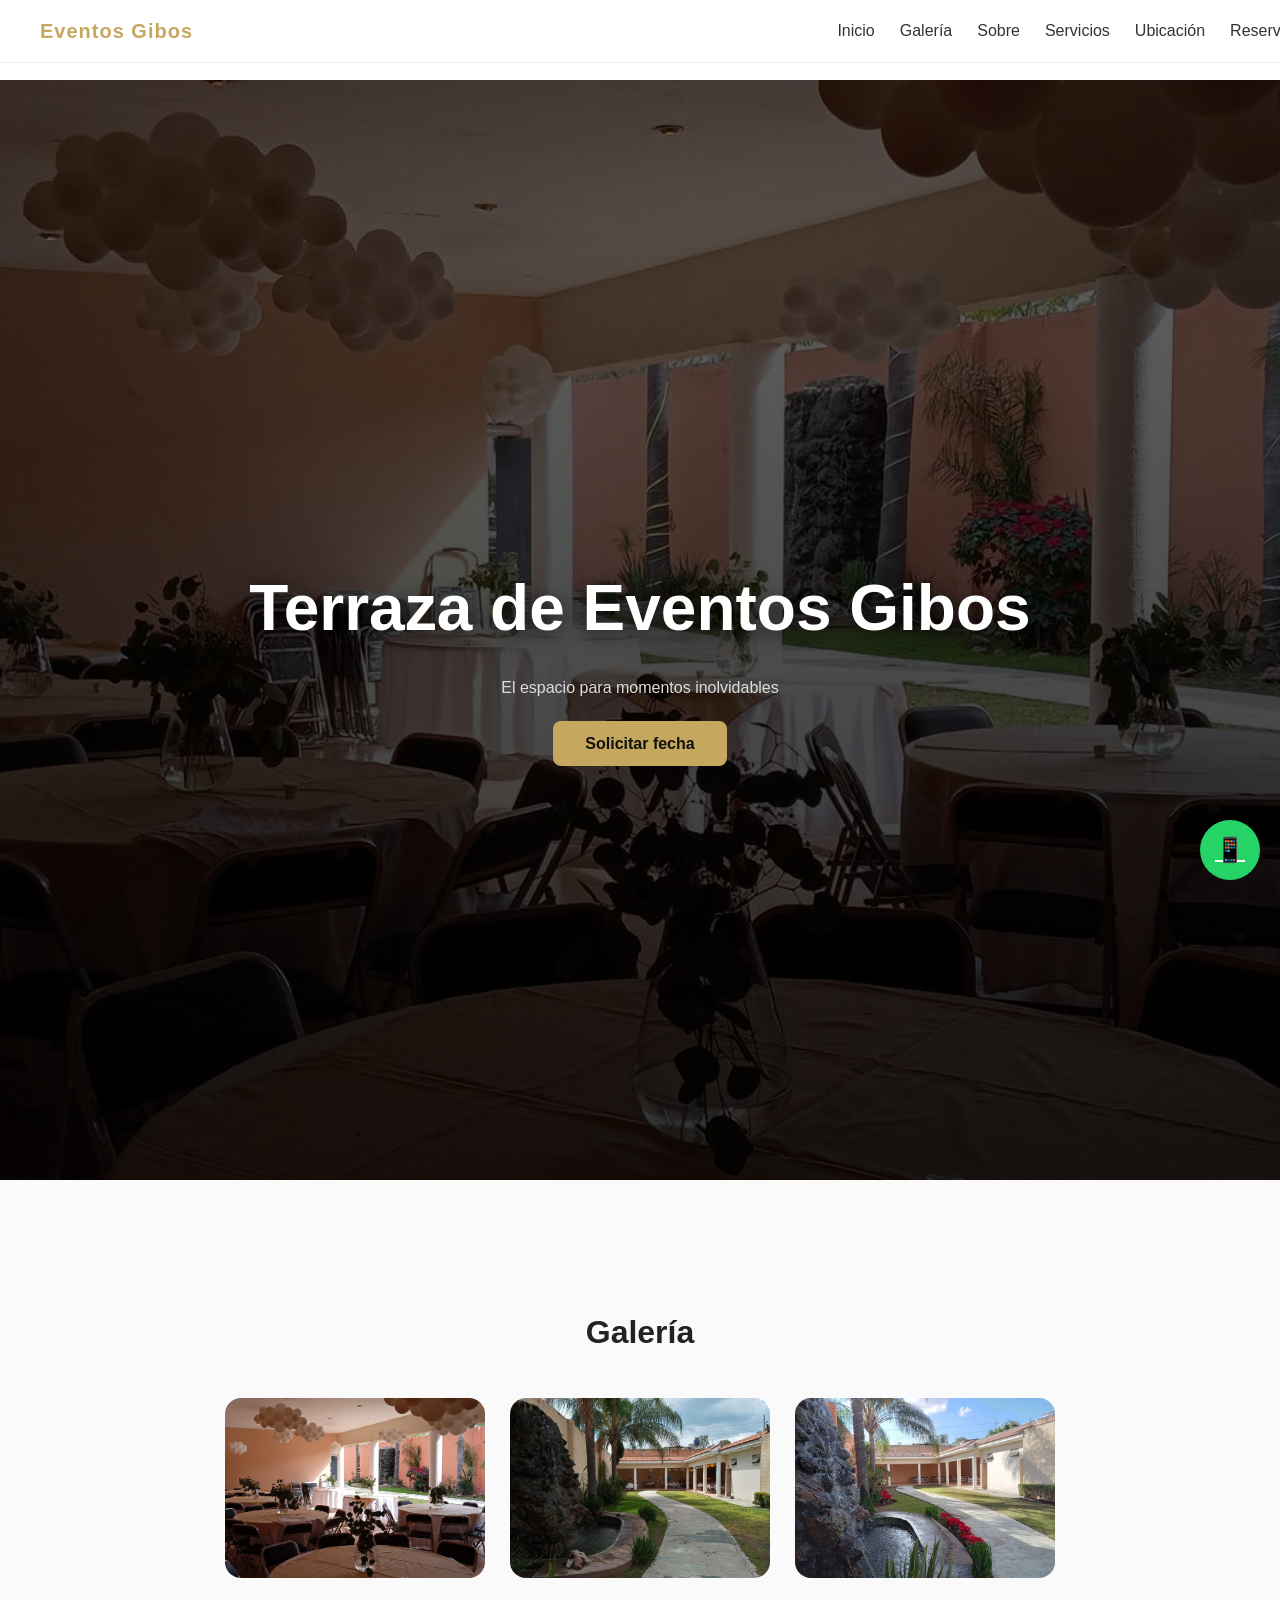
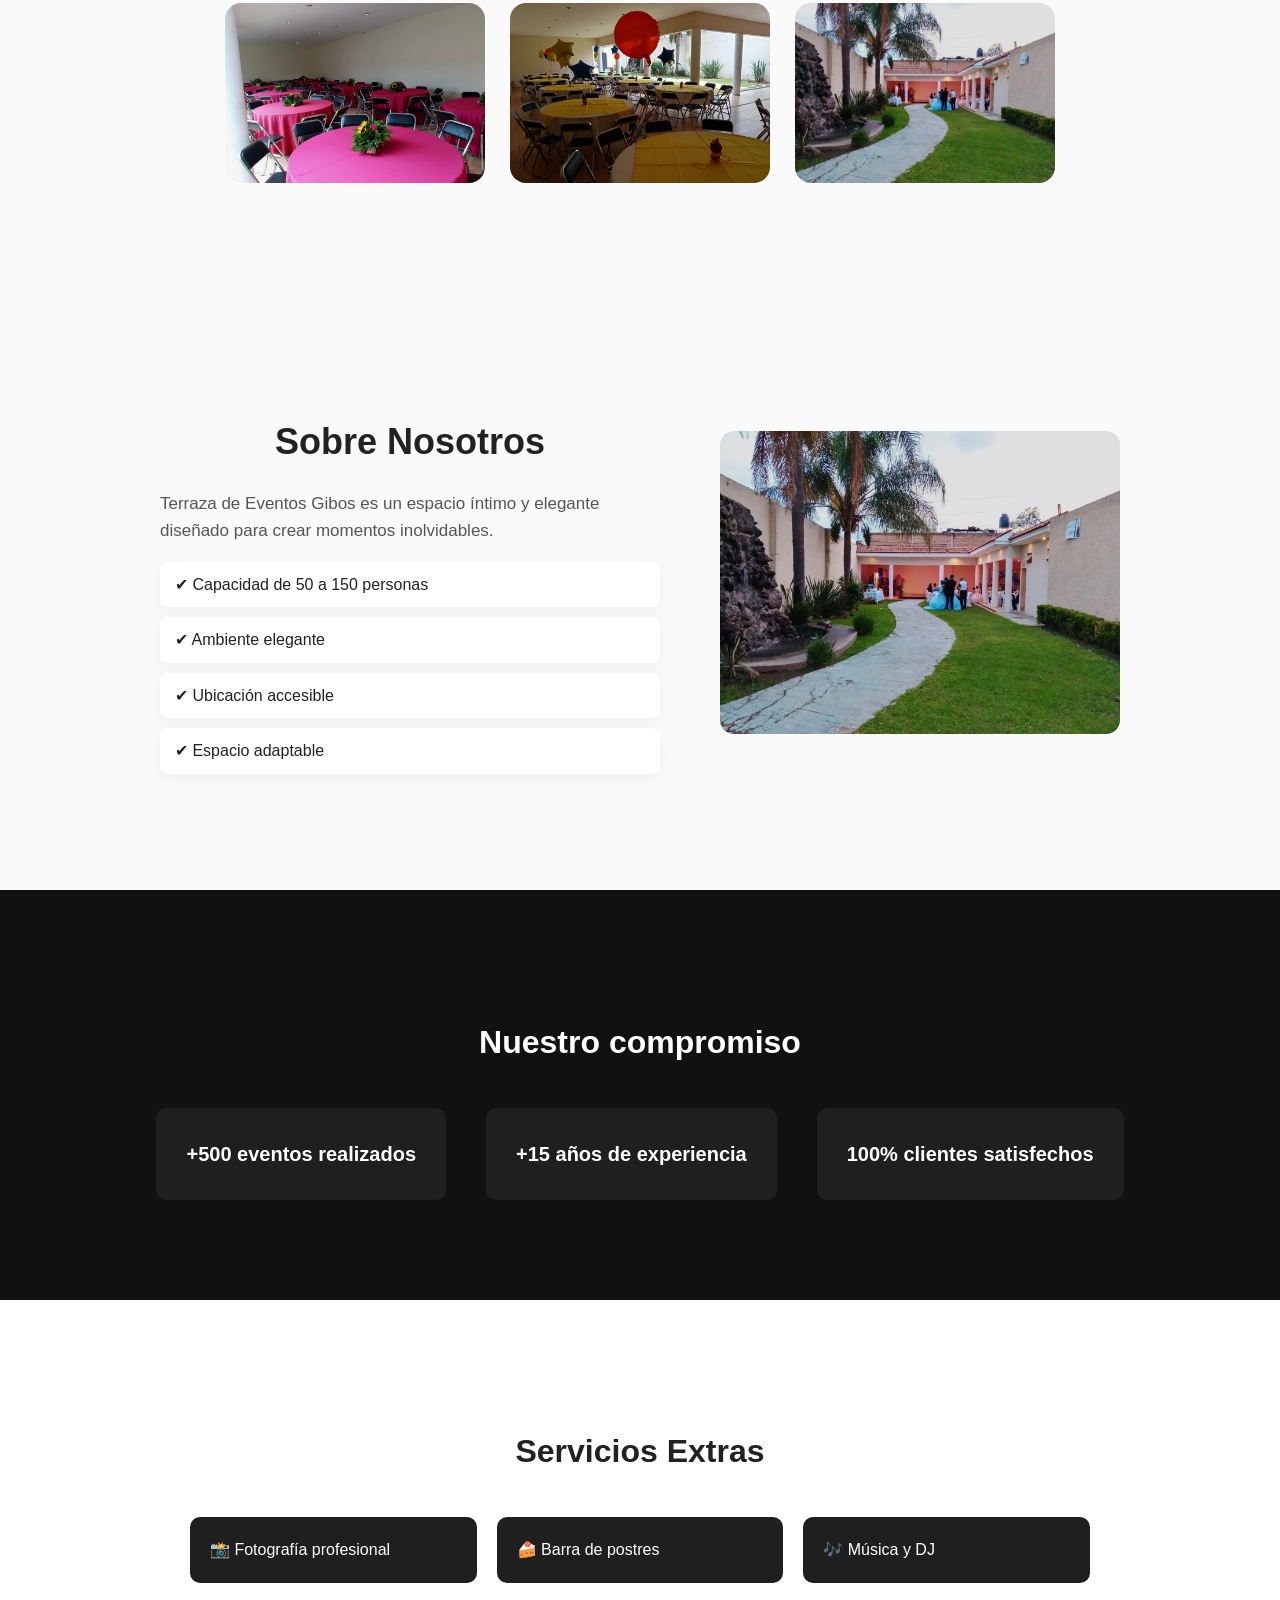
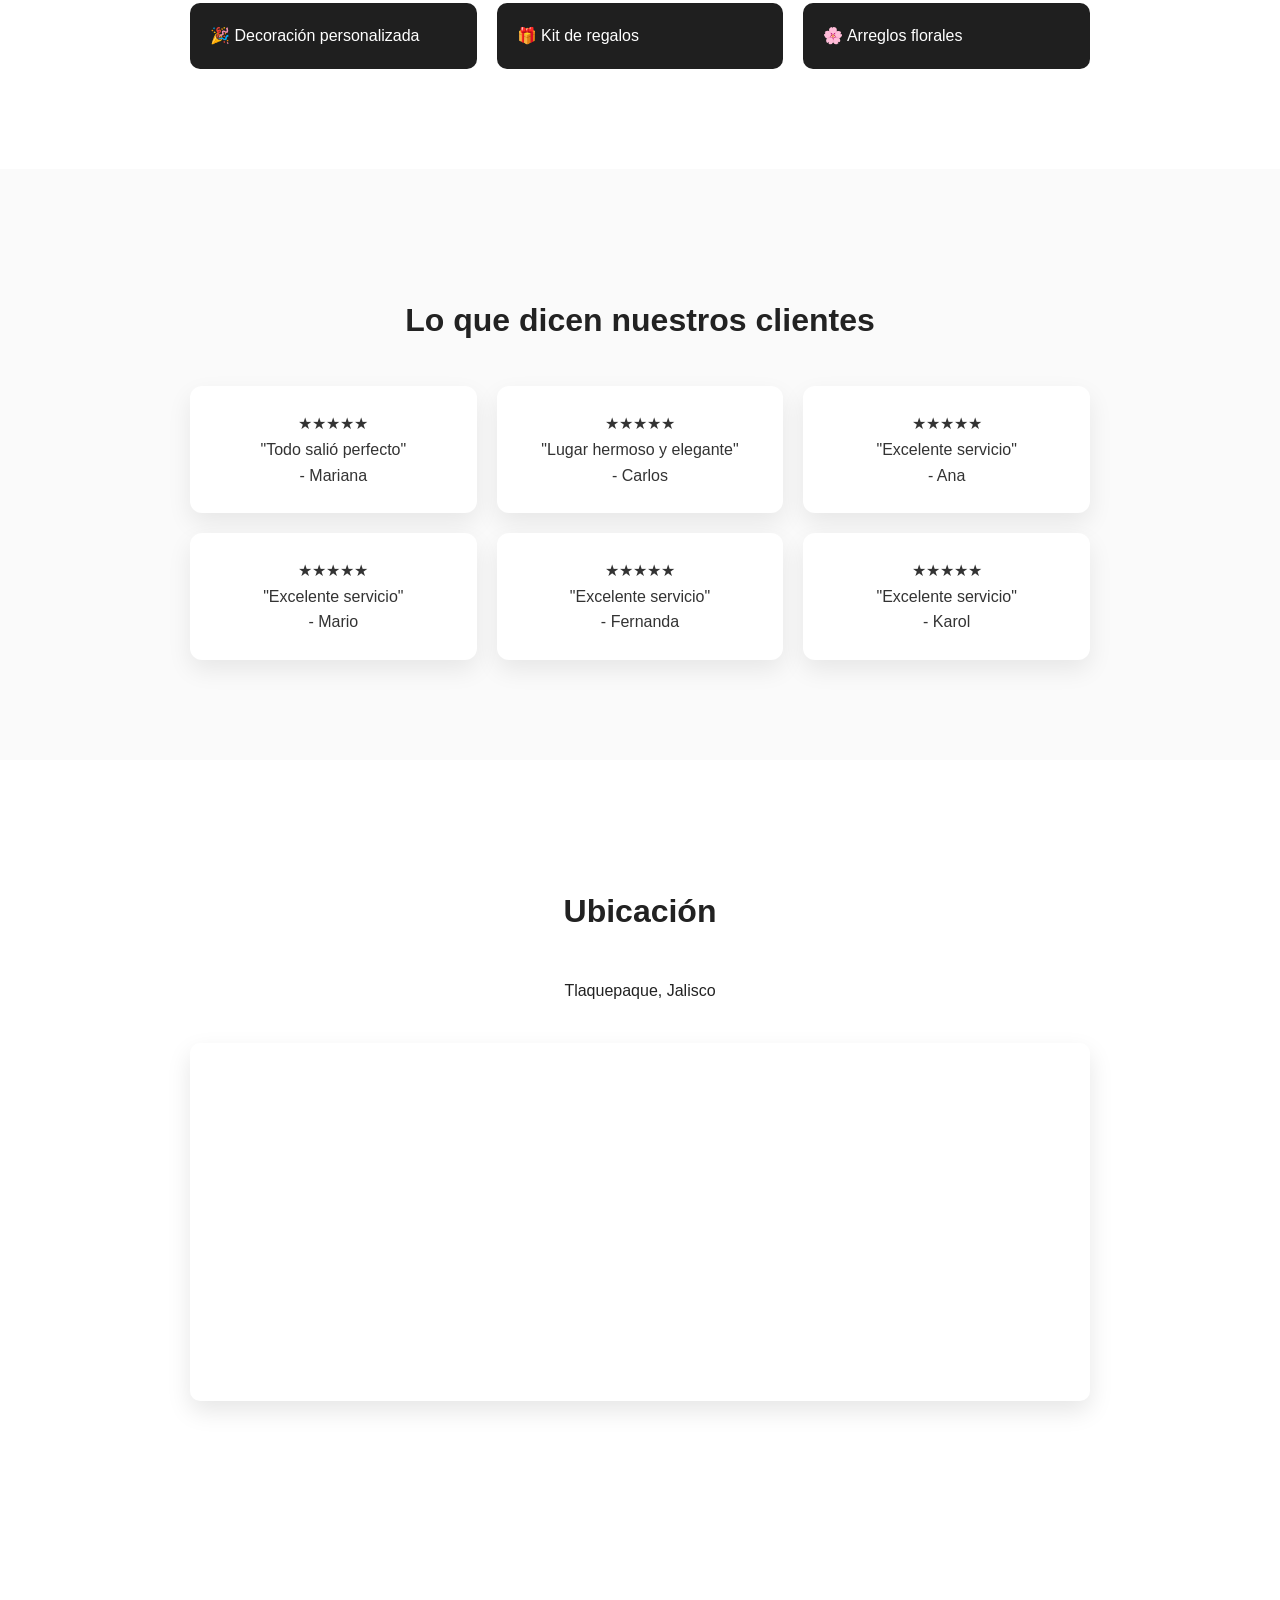
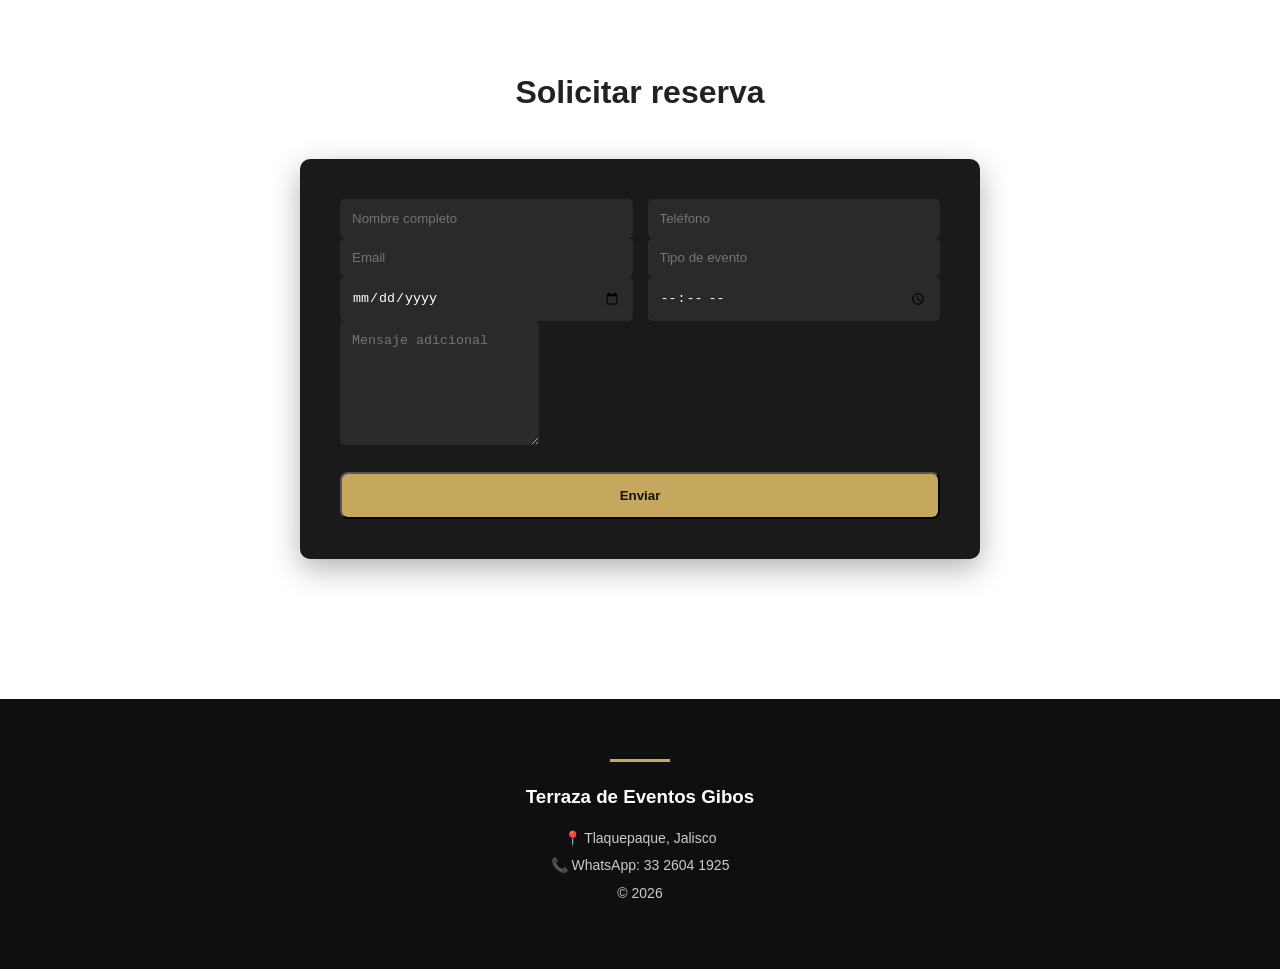
==== index.html @ 238c5be2 "Update index.html" ====
<!DOCTYPE html> 
<html>
<head>
<title>Terraza de Eventos Gibos</title>

<meta name="viewport" content="width=device-width, initial-scale=1.0">

<link rel="stylesheet" href="css/style.css">
</head>

  <script>
function abrirLightbox(img){
  const lightbox = document.getElementById("lightbox");
  const lightboxImg = document.getElementById("lightbox-img");

  lightbox.style.display = "flex";
  lightboxImg.src = img.src;
}

document.querySelector(".cerrar").onclick = function(){
  document.getElementById("lightbox").style.display = "none";
};

document.getElementById("lightbox").onclick = function(e){
  if(e.target.id === "lightbox"){
    this.style.display = "none";
  }
};
</script>
  
<body>

<!-- NAVBAR -->
<nav class="navbar">
  <div class="logo">Eventos Gibos</div>
  <ul>
    <li><a href="#top">Inicio</a></li>
    <li><a href="#galeria">Galería</a></li>
    <li><a href="#sobre">Sobre</a></li>
    <li><a href="#extras">Servicios</a></li>
    <li><a href="#ubicacion">Ubicación</a></li>
    <li><a href="#reserva">Reservar</a></li>
  </ul>
</nav>

<!-- HERO -->
<section id="top" class="hero">
  <div class="hero-content">
    <h1>Terraza de Eventos Gibos</h1>
    <p>El espacio para momentos inolvidables</p>
    <a href="#reserva" class="btn">Solicitar fecha</a>
  </div>
</section>

<!-- GALERIA 🔥 YA CON LIGHTBOX -->
<section id="galeria" class="galeria fade-up">
<h2>Galería</h2>

<div class="galeria-grid">

<div><img src="terraza.jpg" onclick="abrirLightbox(this)" alt="Terraza 1"></div>
<div><img src="terraza 2.jpeg" onclick="abrirLightbox(this)" alt="Terraza 2"></div>
<div><img src="terraza 3.jpeg" onclick="abrirLightbox(this)" alt="Terraza 3"></div>
<div><img src="terraza 4.jpeg" onclick="abrirLightbox(this)" alt="Terraza 4"></div>
<div><img src="terraza 5.jpeg" onclick="abrirLightbox(this)" alt="Terraza 5"></div>
<div><img src="terraza 6.jpeg" onclick="abrirLightbox(this)" alt="Terraza 6"></div>

</div>

</section>

<!-- SOBRE -->
<section id="sobre" class="sobre fade-up">
<div class="sobre-container">

<div class="sobre-texto">
<h2>Sobre Nosotros</h2>

<p>
Terraza de Eventos Gibos es un espacio íntimo y elegante diseñado para crear
momentos inolvidables.
</p>

<ul class="sobre-lista">
<li>✔ Capacidad de 50 a 150 personas</li>
<li>✔ Ambiente elegante</li>
<li>✔ Ubicación accesible</li>
<li>✔ Espacio adaptable</li>
</ul>

</div>

<div class="sobre-img">
<img src="terraza 6.jpeg" alt="Terraza">
</div>

</div>
</section>

<!-- CONFIANZA -->
<section class="stats fade-up">
<h2>Nuestro compromiso</h2>

<div class="stats-grid">
<div>+500 eventos realizados</div>
<div>+15 años de experiencia</div>
<div>100% clientes satisfechos</div>
</div>

</section>

<!-- SERVICIOS -->
<section id="extras" class="extras fade-up">
<h2>Servicios Extras</h2>

<div class="extras-grid">
<div class="extra-card">📸 Fotografía profesional</div>
<div class="extra-card">🍰 Barra de postres</div>
<div class="extra-card">🎶 Música y DJ</div>
<div class="extra-card">🎉 Decoración personalizada</div>
<div class="extra-card">🎁 Kit de regalos</div>
<div class="extra-card">🌸 Arreglos florales</div>
</div>

</section>

<!-- TESTIMONIOS -->
<section class="testimonios fade-up">
<h2>Lo que dicen nuestros clientes</h2>

<div class="test-grid">
<div class="test-card">★★★★★<br>"Todo salió perfecto"<br>- Mariana</div>
<div class="test-card">★★★★★<br>"Lugar hermoso y elegante"<br>- Carlos</div>
<div class="test-card">★★★★★<br>"Excelente servicio"<br>- Ana</div>
  <div class="test-card">★★★★★<br>"Excelente servicio"<br>- Mario</div>
  <div class="test-card">★★★★★<br>"Excelente servicio"<br>- Fernanda</div>
  <div class="test-card">★★★★★<br>"Excelente servicio"<br>- Karol</div>
</div>

</section>

<!-- UBICACION -->
<section id="ubicacion" class="ubicacion fade-up">
<h2>Ubicación</h2>

<p>Tlaquepaque, Jalisco</p>

<div class="mapa">
<iframe 
src="https://www.google.com/maps/embed?pb=!1m18!1m12!1m3!1d233.44611426984986!2d-103.33138313144445!3d20.582428253574303!2m3!1f0!2f0!3f0!3m2!1i1024!2i768!4f13.1!3m3!1m2!1s0x8428b2c8dfb697cb%3A0x98973efbe0dd3f8f!2sTerraza%20De%20Gibo'S!5e0!3m2!1sen!2smx!4v1773330521482!5m2!1sen!2smx"
width="100%"
height="350"
style="border:0;"
allowfullscreen=""
loading="lazy">
</iframe>
</div>

</section>

<!-- RESERVA -->
<section id="reserva" class="reserva fade-up">

<h2>Solicitar reserva</h2>

<form onsubmit="event.preventDefault(); enviarWhatsApp();">

<div class="form-group">
<input type="text" id="nombre" placeholder="Nombre completo" required>
<input type="tel" id="telefono" placeholder="Teléfono" required>
</div>

<div class="form-group">
<input type="email" id="email" placeholder="Email" required>
<input type="text" id="evento" placeholder="Tipo de evento">
</div>

<div class="form-group">
<input type="date" id="fecha">
<input type="time" id="hora">
</div>

<textarea id="mensaje" placeholder="Mensaje adicional"></textarea>

<button type="submit" class="btn">Enviar</button>

</form>

</section>

<!-- FOOTER -->
<footer class="footer">
<h3>Terraza de Eventos Gibos</h3>
<p>📍 Tlaquepaque, Jalisco</p>
<p>📞 WhatsApp: 33 2604 1925</p>
<p>© 2026</p>
</footer>

<!-- LIGHTBOX 🔥 -->
<div class="lightbox" id="lightbox">
  <span class="cerrar">&times;</span>
  <img class="lightbox-img" id="lightbox-img">
</div>

<!-- WHATSAPP -->
<a href="https://wa.me/5213326041925" class="whatsapp-float" target="_blank">
📱
</a>

<!-- NAVBAR SCROLL -->
<script>
window.addEventListener("scroll", function(){
const navbar = document.querySelector(".navbar");

if(window.scrollY > 50){
navbar.classList.add("scrolled");
}else{
navbar.classList.remove("scrolled");
}
});
</script>

<!-- LIGHTBOX SCRIPT 🔥 -->
<script>
function abrirLightbox(img){
  const lightbox = document.getElementById("lightbox");
  const lightboxImg = document.getElementById("lightbox-img");

  lightbox.style.display = "flex";
  lightboxImg.src = img.src;
}

document.querySelector(".cerrar").onclick = function(){
  document.getElementById("lightbox").style.display = "none";
};

document.getElementById("lightbox").onclick = function(e){
  if(e.target.id === "lightbox"){
    this.style.display = "none";
  }
};
</script>

<!-- WHATSAPP -->
<script>
function enviarWhatsApp(){
let nombre = document.getElementById("nombre").value;
let telefono = document.getElementById("telefono").value;
let email = document.getElementById("email").value;
let evento = document.getElementById("evento").value;
let fecha = document.getElementById("fecha").value;
let hora = document.getElementById("hora").value;
let mensaje = document.getElementById("mensaje").value;

let texto = `Hola, quiero reservar:

Nombre: ${nombre}
Teléfono: ${telefono}
Email: ${email}
Evento: ${evento}
Fecha: ${fecha}
Hora: ${hora}
Mensaje: ${mensaje}`;

let url = "https://wa.me/5213326041925?text=" + encodeURIComponent(texto);

window.open(url,"_blank");
}
</script>

<!-- ANIMACIONES -->
<script>
const elementos = document.querySelectorAll('.fade-up');

function mostrarElementos(){
elementos.forEach(el=>{
const rect = el.getBoundingClientRect();
if(rect.top < window.innerHeight - 100){
el.classList.add('active');
}
});
}

window.addEventListener('scroll', mostrarElementos);
window.addEventListener('load', mostrarElementos);
</script>

</body>
</html>
---- css/style.css ----
:root{
--dorado:#C6A75E;
--gris:#666;
}

/* RESET */
body{
margin:0;
font-family:'Segoe UI', sans-serif;
background:#ffffff;
color:#222;
line-height:1.6;
padding-top:80px;
}

html{
scroll-behavior:smooth;
}

/* NAVBAR */
.navbar{
position:fixed;
top:0;
left:0;
width:100%;
background:rgba(255,255,255,0.9);
backdrop-filter:blur(10px);

display:flex;
justify-content:space-between;
align-items:center;

padding:15px 30px;
z-index:1000;

border-bottom:1px solid #eee;
}

.logo{
font-weight:700;
font-size:20px;
color:var(--dorado);
letter-spacing:1px;
margin-left:10px;
}

.navbar ul{
display:flex;
gap:25px;
list-style:none;
margin:0;
padding:0;
margin-right:15px;
}

.navbar a{
text-decoration:none;
color:#333;
font-weight:500;
position:relative;
}

/* línea animada */
.navbar a::after{
content:"";
position:absolute;
bottom:-5px;
left:0;
width:0;
height:2px;
background:var(--dorado);
transition:0.3s;
}

.navbar a:hover::after{
width:100%;
}

/* HERO */
.hero{
height:100vh;
background:
linear-gradient(rgba(0,0,0,0.6), rgba(0,0,0,0.8)),
url('../terraza.jpg') center/cover no-repeat;
display:flex;
align-items:center;
justify-content:center;
text-align:center;
}

.hero h1{
font-size:64px;
color:white;
text-shadow:0 4px 20px rgba(0,0,0,0.7);
margin-bottom:15px;
}

.hero p{
color:#ddd;
margin-bottom:30px;
}

/* BOTON */
.btn{
padding:14px 32px;
background:var(--dorado);
color:#111;
border-radius:8px;
text-decoration:none;
font-weight:600;
transition:0.3s;
}

.btn:hover{
opacity:0.85;
}

/* SECCIONES */
section{
padding:100px 20px;
}

section h2{
font-size:32px;
text-align:center;
margin-bottom:40px;
}

/* GALERIA */
.galeria{
background:#fafafa;
text-align:center;
}

.galeria-grid{
display:grid;
grid-template-columns:repeat(3,260px);
gap:25px;
justify-content:center;
margin-top:30px;
}

.galeria-grid div{
position:relative;
overflow:hidden;
border-radius:16px;
}

.galeria-grid img{
width:100%;
height:180px;
object-fit:cover;
transition:0.4s;
display:block;
}

/* overlay */
.galeria-grid div::after{
content:"Ver imagen";
position:absolute;
top:0;
left:0;
width:100%;
height:100%;
background:rgba(0,0,0,0.4);
color:white;
display:flex;
align-items:center;
justify-content:center;
opacity:0;
transition:0.3s;
font-size:18px;
}

.galeria-grid div:hover img{
transform:scale(1.1);
}

.galeria-grid div:hover::after{
opacity:1;
}

/* SOBRE */
.sobre{
background:#fafafa;
}

.sobre-container{
display:flex;
align-items:center;
justify-content:center;
gap:60px;
max-width:1100px;
margin:auto;
}

.sobre-texto{
max-width:500px;
}

.sobre-texto h2{
font-size:36px;
margin-bottom:20px;
}

.sobre-texto p{
font-size:17px;
color:#555;
}

.sobre-lista{
list-style:none;
padding:0;
}

.sobre-lista li{
background:white;
padding:10px 15px;
border-radius:8px;
margin-bottom:10px;
box-shadow:0 5px 15px rgba(0,0,0,0.05);
}

.sobre-img img{
width:400px;
border-radius:14px;
}

/* STATS */
.stats{
background:#111;
color:white;
text-align:center;
}

.stats-grid{
display:flex;
justify-content:center;
gap:40px;
}

.stats-grid div{
background:#1f1f1f;
padding:30px;
border-radius:10px;
font-size:20px;
font-weight:600;
transition:0.3s;
}

.stats-grid div:hover{
transform:translateY(-5px);
background:#2a2a2a;
}

/* EXTRAS */
.extras-grid{
display:grid;
grid-template-columns:repeat(3,1fr);
gap:20px;
max-width:900px;
margin:auto;
}

.extra-card{
background:#1f1f1f;
color:white;
padding:20px;
border-radius:10px;
transition:0.3s;
}

.extra-card:hover{
transform:translateY(-5px);
}

/* TESTIMONIOS */
.testimonios{
background:#fafafa;
text-align:center;
}

.test-grid{
display:grid;
grid-template-columns:repeat(3,1fr);
gap:20px;
max-width:900px;
margin:auto;
}

.test-card{
background:white;
color:#333;
padding:25px;
border-radius:12px;
box-shadow:0 10px 25px rgba(0,0,0,0.08);
transition:0.3s;
}

.test-card:hover{
transform:translateY(-5px);
}

/* UBICACION */
.ubicacion{
text-align:center;
}

.mapa{
max-width:900px;
margin:40px auto;
border-radius:10px;
overflow:hidden;
box-shadow:0 10px 25px rgba(0,0,0,0.1);
}

/* FORM */
.reserva form{
background:#1a1a1a;
padding:40px;
border-radius:10px;
max-width:600px;
margin:40px auto;
box-shadow:0 10px 30px rgba(0,0,0,0.3);
}

.form-group{
display:grid;
grid-template-columns:1fr 1fr;
gap:15px;
}

input,textarea{
padding:12px;
border:none;
background:#2a2a2a;
color:white;
border-radius:5px;
}

textarea{
grid-column:span 2;
min-height:100px;
}

form button{
margin-top:20px;
width:100%;
}

/* FOOTER */
.footer{
background:#0f0f0f;
color:#ccc;
padding:60px 20px;
text-align:center;
}

.footer h3{
color:white;
margin-bottom:15px;
}

.footer p{
margin:5px 0;
font-size:14px;
}

.footer::before{
content:"";
display:block;
width:60px;
height:3px;
background:var(--dorado);
margin:0 auto 20px;
}

/* WHATSAPP */
.whatsapp-float{
position:fixed;
bottom:20px;
right:20px;
background:#25D366;
color:white;
width:60px;
height:60px;
border-radius:50%;
display:flex;
align-items:center;
justify-content:center;
font-size:24px;
}

/* ANIMACIONES */
.fade-up{
opacity:0;
transform:translateY(40px);
transition:all 0.8s ease;
}

.fade-up.active{
opacity:1;
transform:translateY(0);
}

/* RESPONSIVE */
@media(max-width:900px){

.galeria-grid{
grid-template-columns:repeat(2,1fr);
}

.extras-grid,
.test-grid{
grid-template-columns:1fr 1fr;
}

.sobre-container{
flex-direction:column;
text-align:center;
}

.sobre-img img{
width:100%;
}

.stats-grid{
flex-direction:column;
}

}

@media(max-width:600px){

.galeria-grid,
.extras-grid,
.test-grid{
grid-template-columns:1fr;
}

.form-group{
grid-template-columns:1fr;
}

.navbar{
flex-direction:column;
gap:10px;
}

.hero h1{
font-size:38px;
}

}

/* NAVBAR SCROLL EFECTO */
.navbar.scrolled{
background:rgba(255,255,255,0.95);
box-shadow:0 5px 20px rgba(0,0,0,0.1);
padding:10px 30px;
}

/* LIGHTBOX */
.lightbox{
display:none;
position:fixed;
top:0;
left:0;
width:100%;
height:100%;
background:rgba(0,0,0,0.9);
justify-content:center;
align-items:center;
z-index:9999;
}

.lightbox img{
max-width:90%;
max-height:80%;
border-radius:10px;
}

.cerrar{
position:absolute;
top:30px;
right:40px;
font-size:40px;
color:white;
cursor:pointer;
}
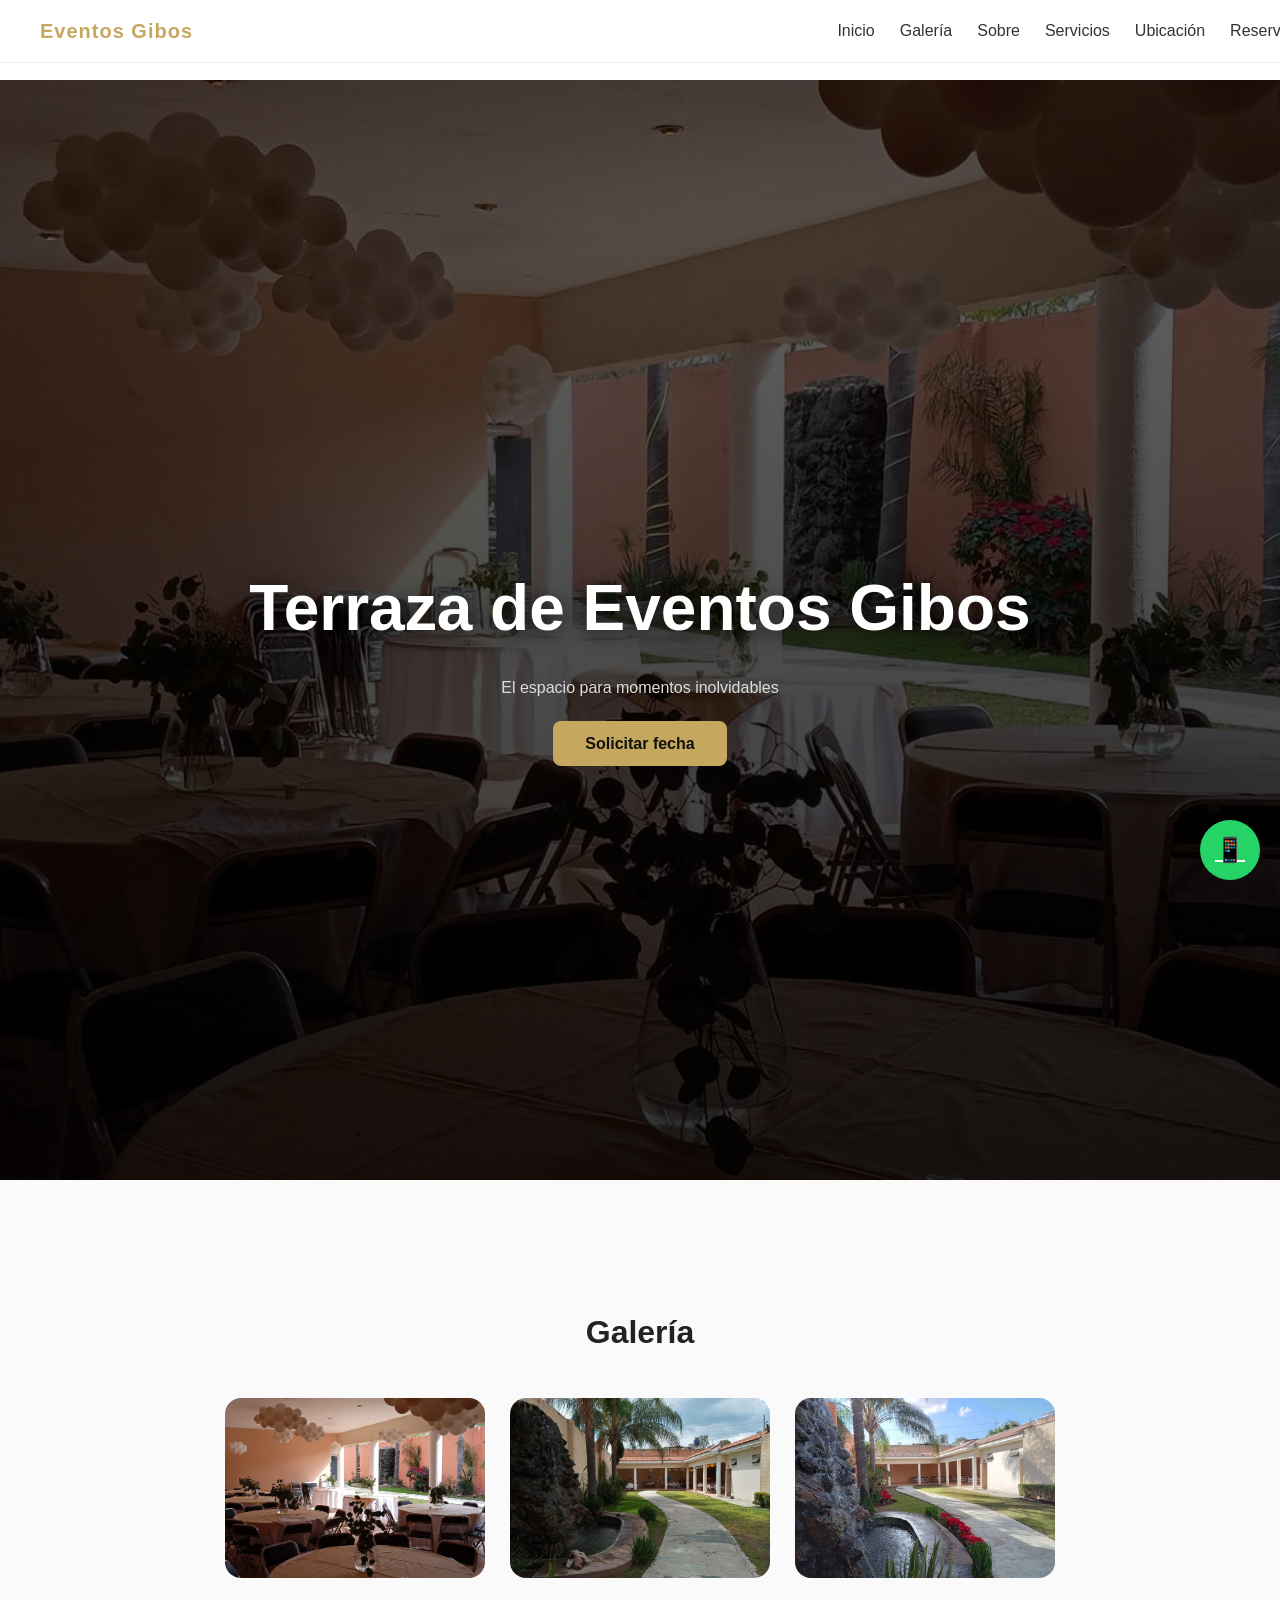
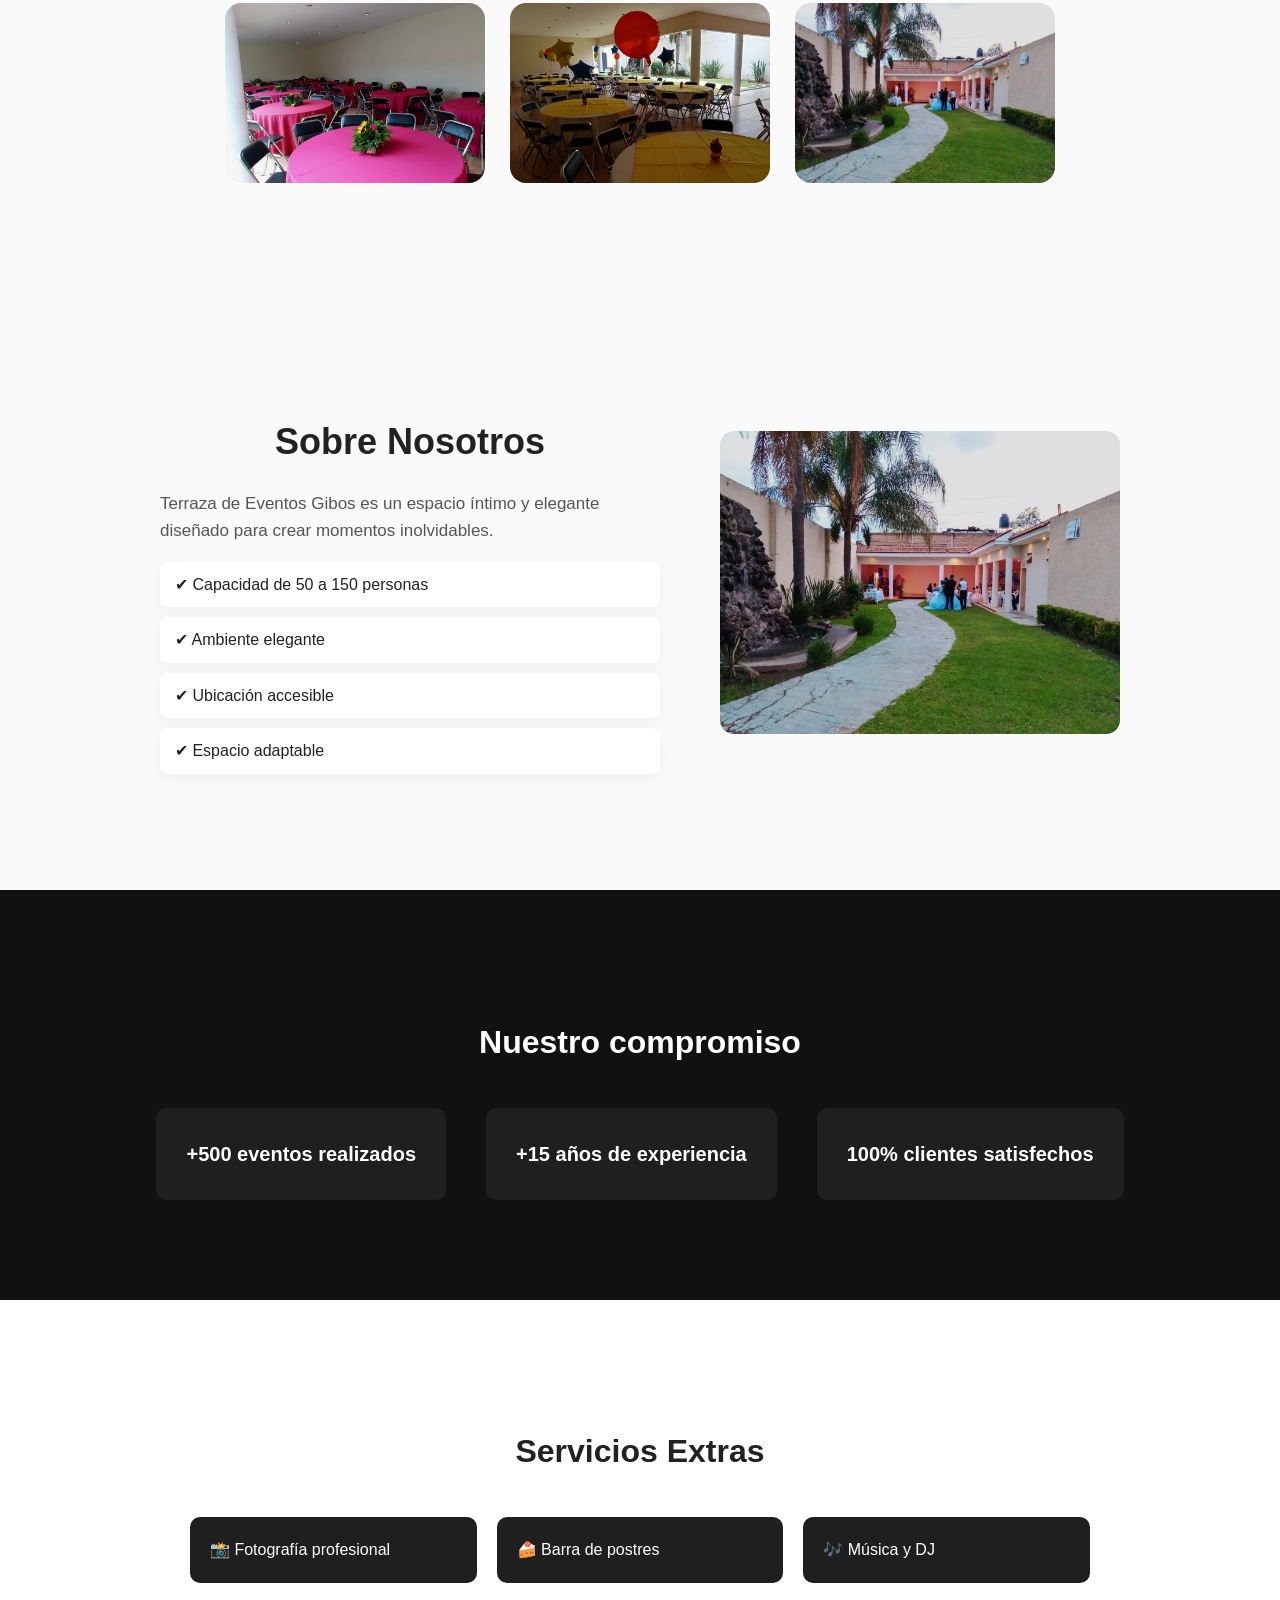
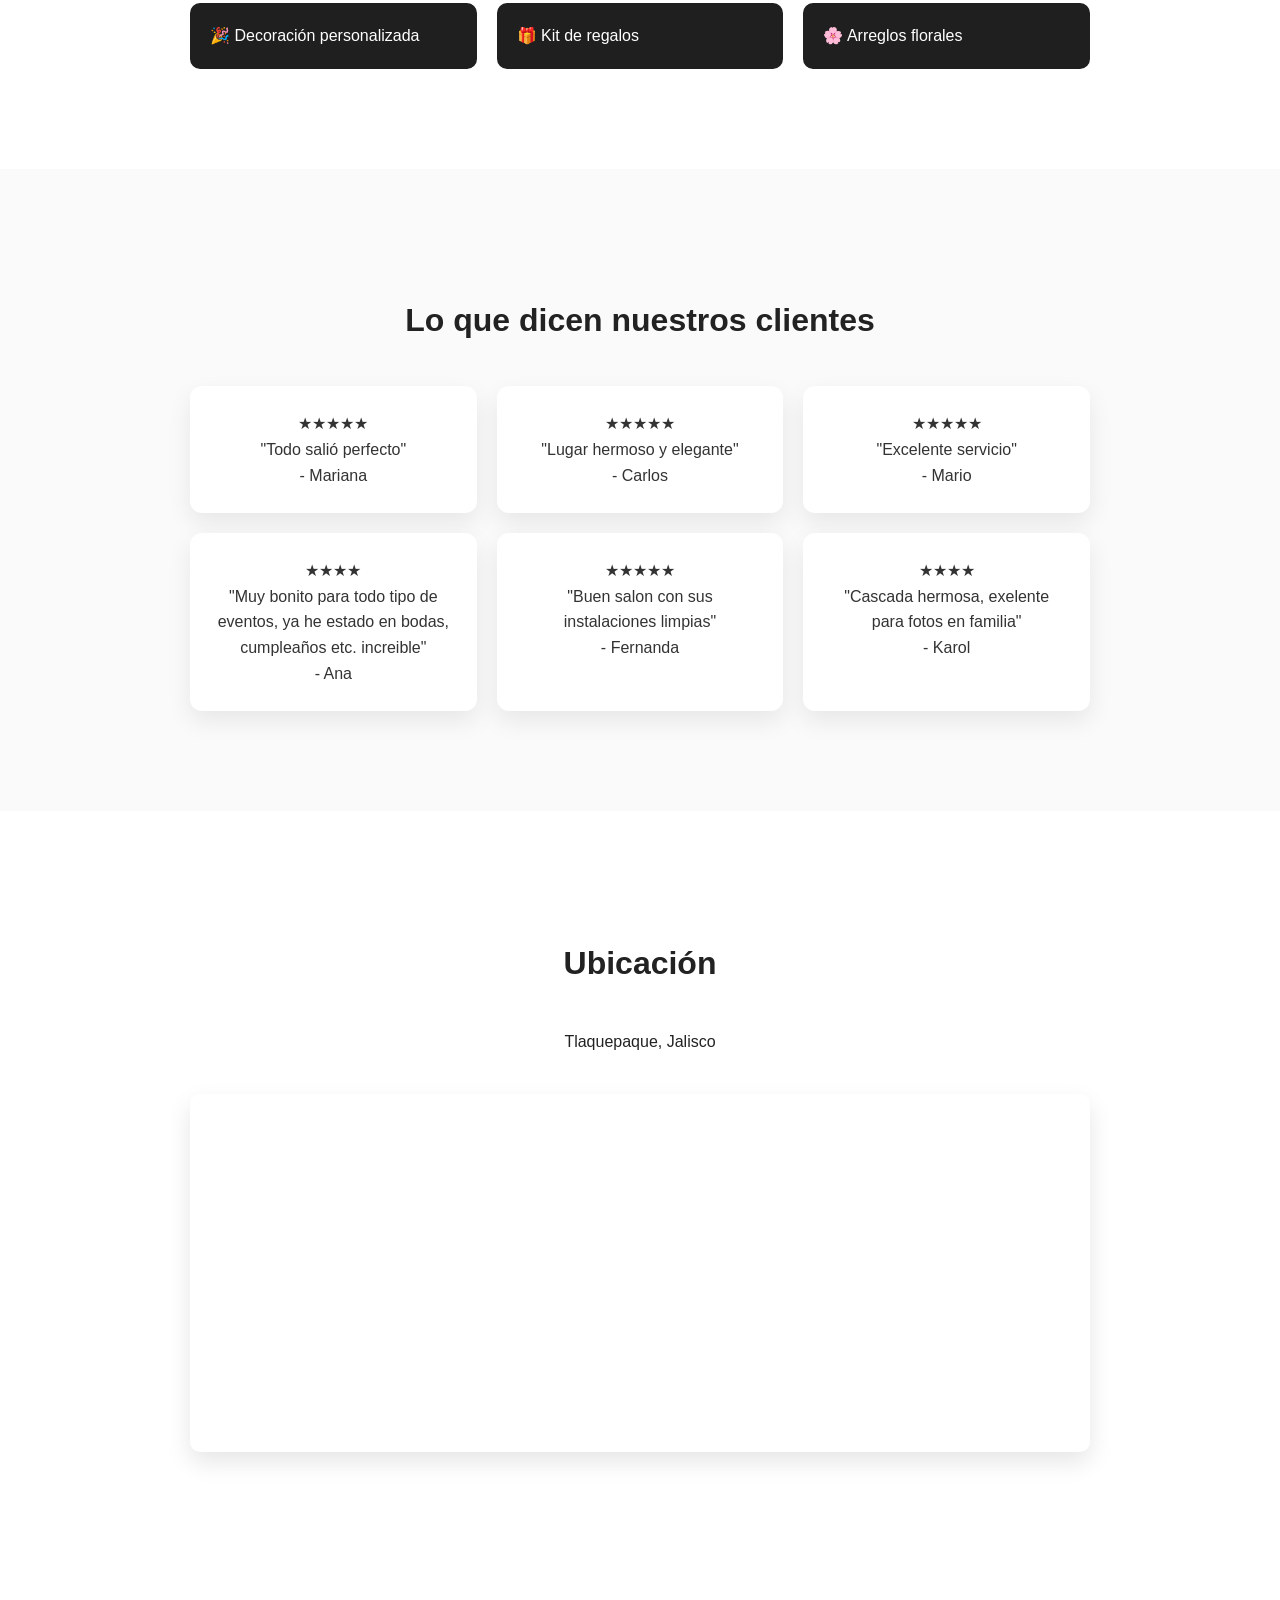
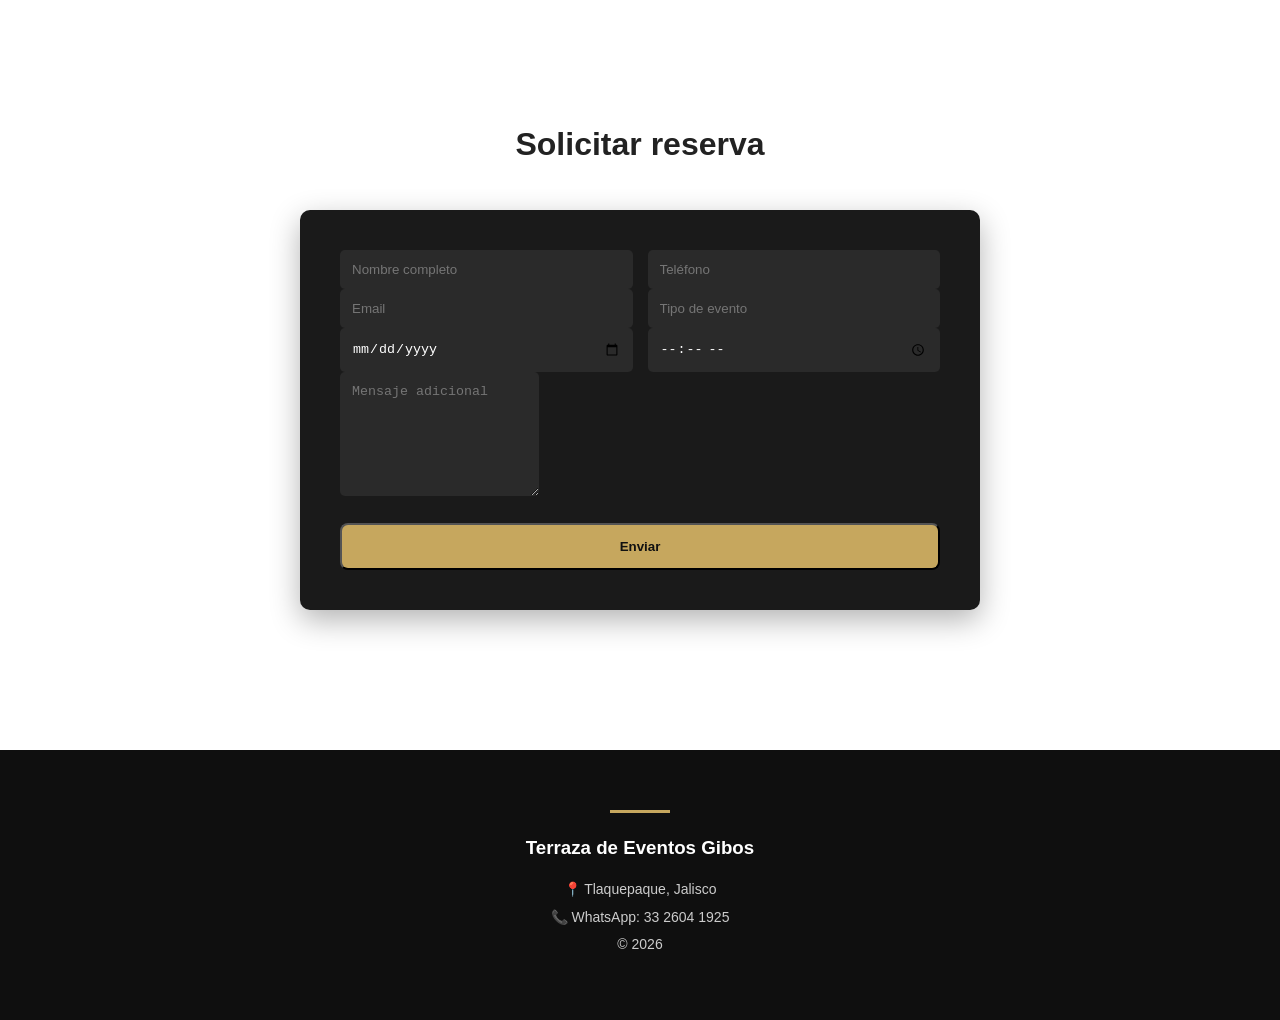
==== commit e48d0fcd: "Update index.html" ====
--- a/index.html
+++ b/index.html
@@ -131,10 +131,10 @@
 <div class="test-grid">
 <div class="test-card">★★★★★<br>"Todo salió perfecto"<br>- Mariana</div>
 <div class="test-card">★★★★★<br>"Lugar hermoso y elegante"<br>- Carlos</div>
-<div class="test-card">★★★★★<br>"Excelente servicio"<br>- Ana</div>
-  <div class="test-card">★★★★★<br>"Excelente servicio"<br>- Mario</div>
-  <div class="test-card">★★★★★<br>"Excelente servicio"<br>- Fernanda</div>
-  <div class="test-card">★★★★★<br>"Excelente servicio"<br>- Karol</div>
+<div class="test-card">★★★★★<br>"Excelente servicio"<br>- Mario</div>
+  <div class="test-card">★★★★<br>"Muy bonito para todo tipo de eventos, ya he estado en bodas, cumpleaños etc. increible"<br>- Ana</div>
+  <div class="test-card">★★★★★<br>"Buen salon con sus instalaciones limpias"<br>- Fernanda</div>
+  <div class="test-card">★★★★<br>"Cascada hermosa, exelente para fotos en familia"<br>- Karol</div>
 </div>
 
 </section>
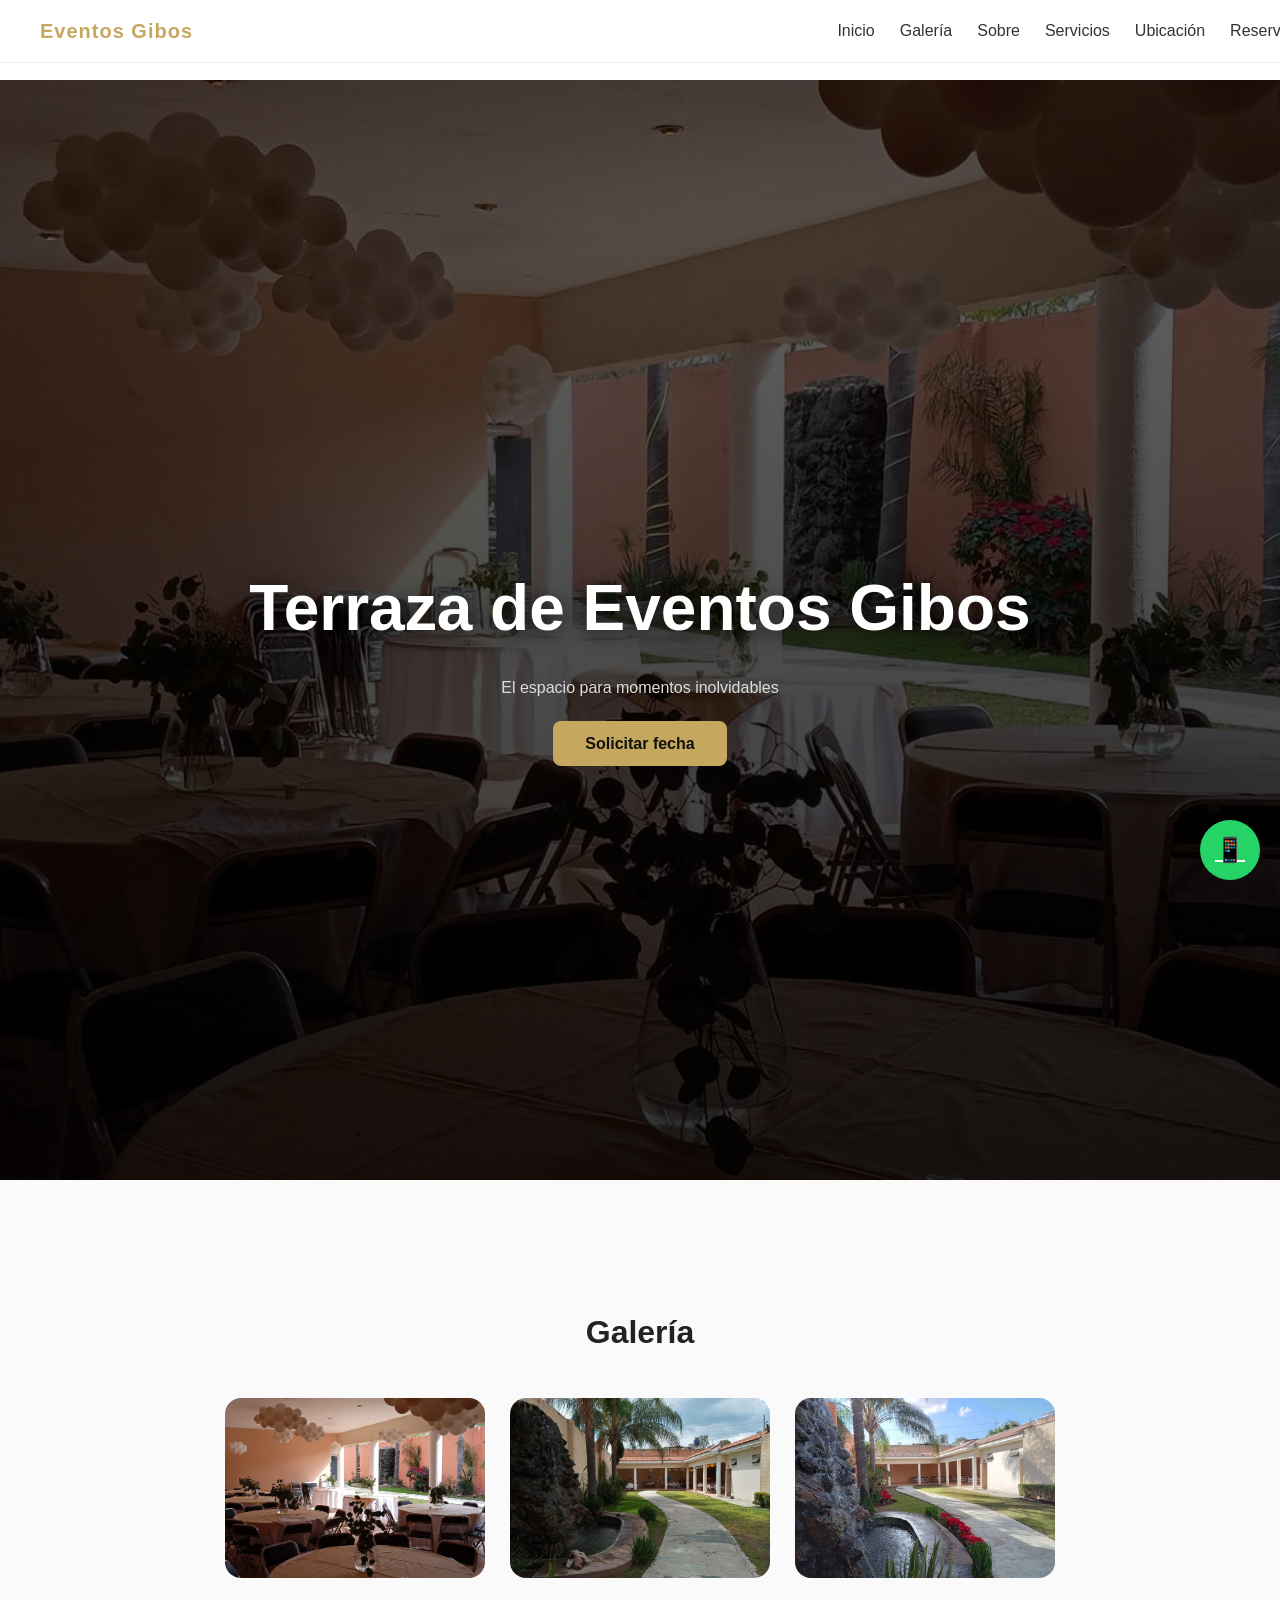
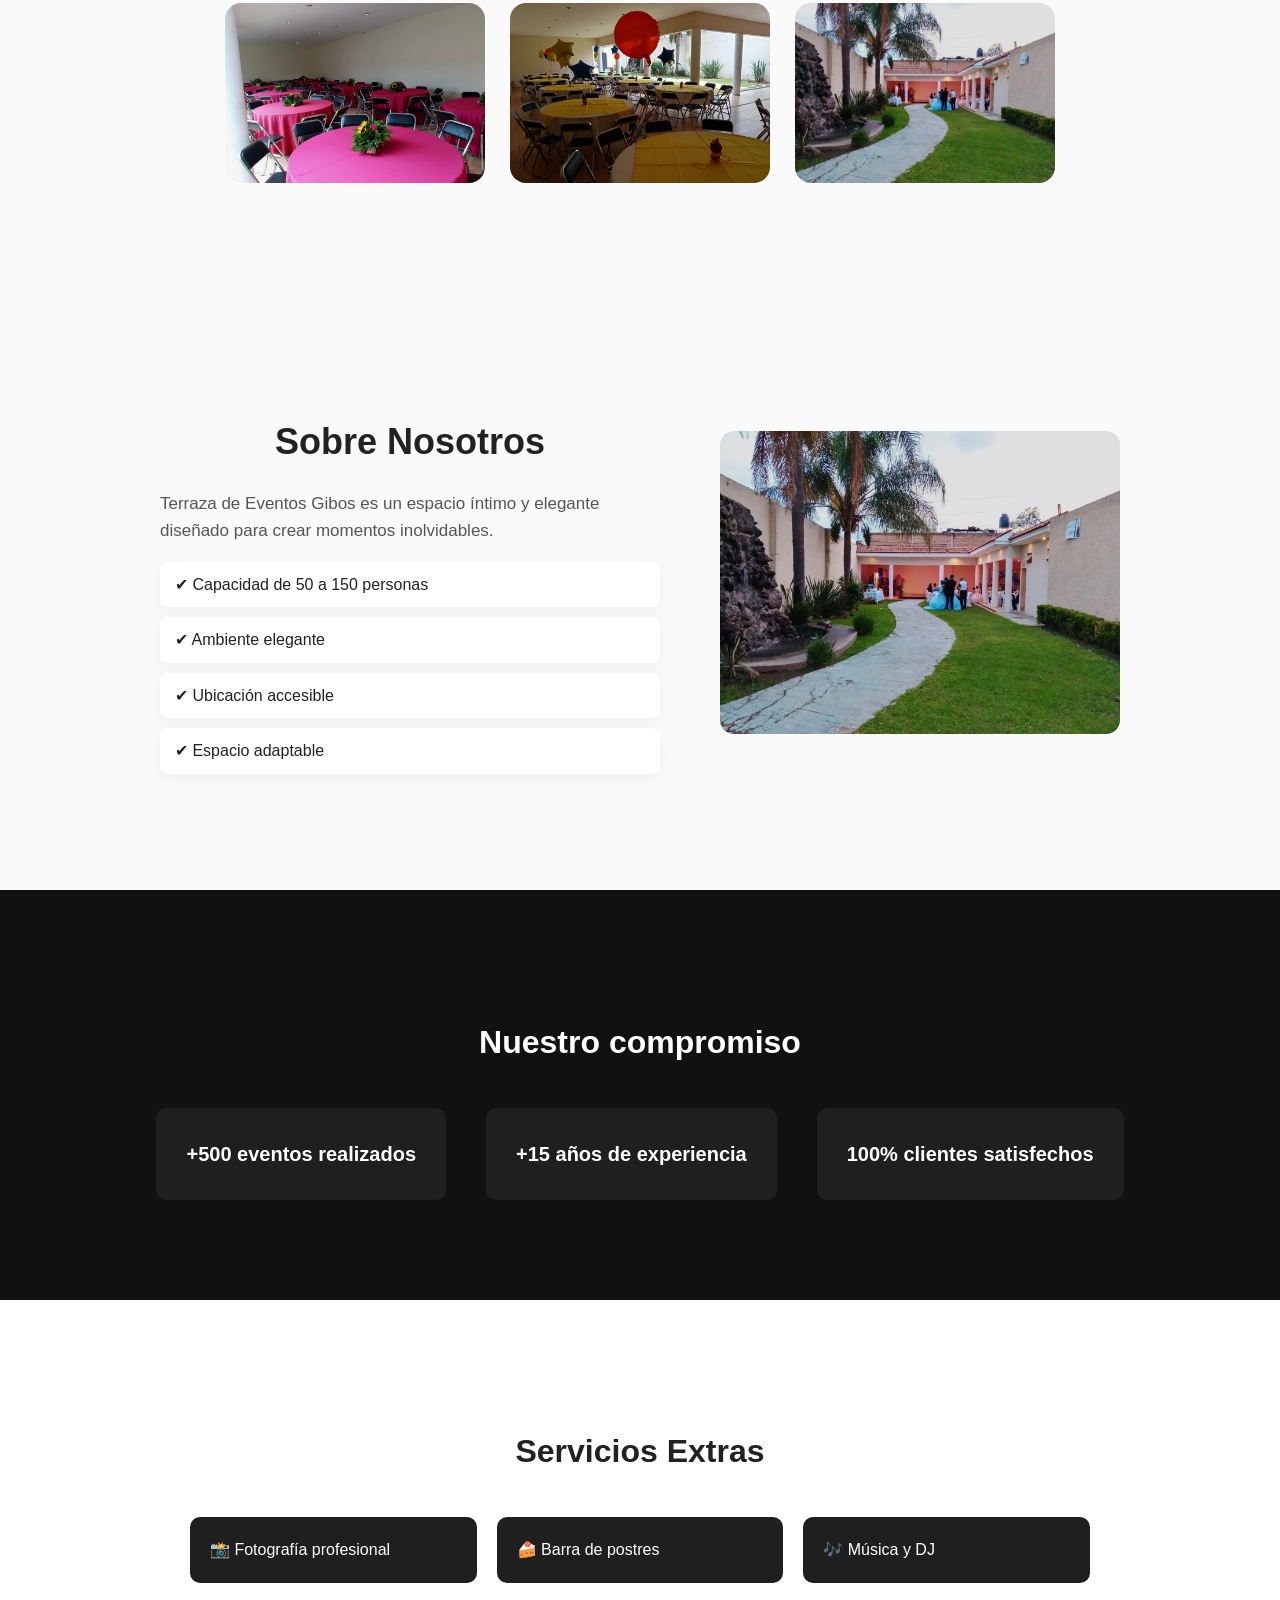
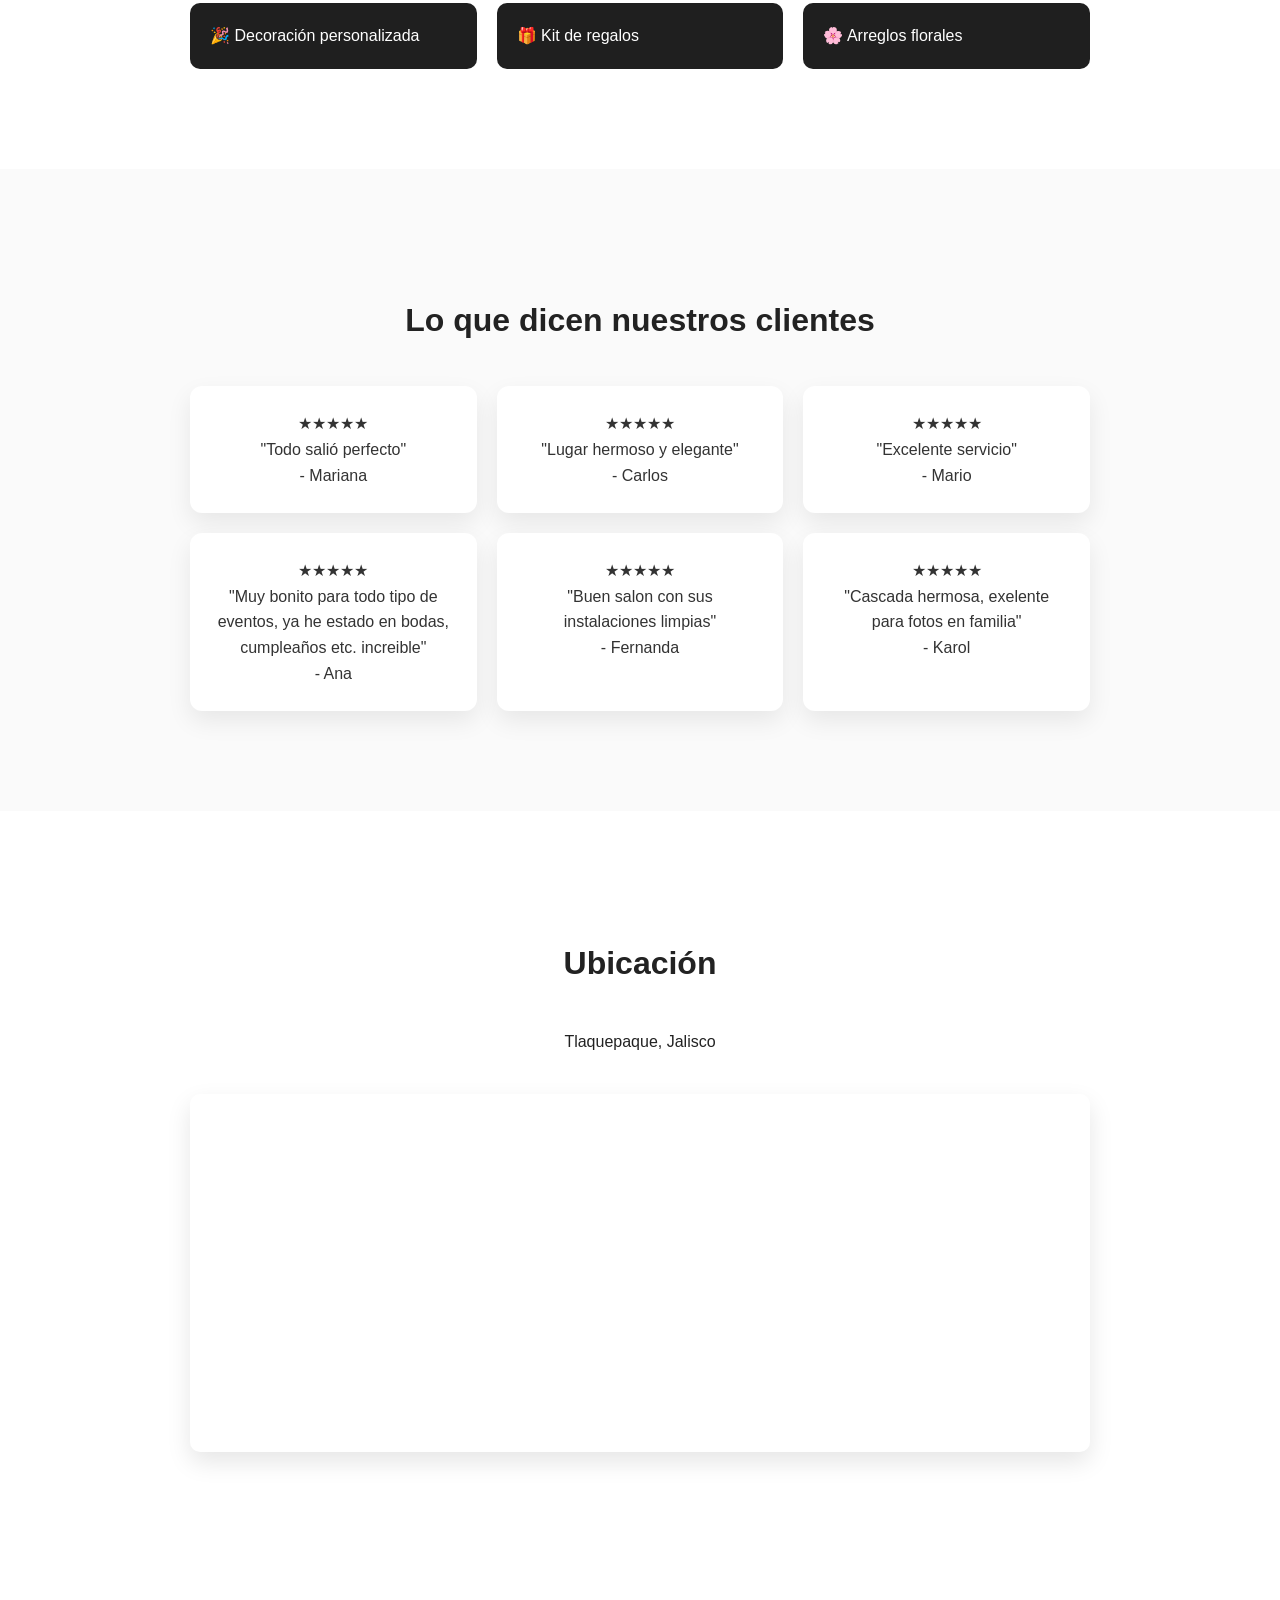
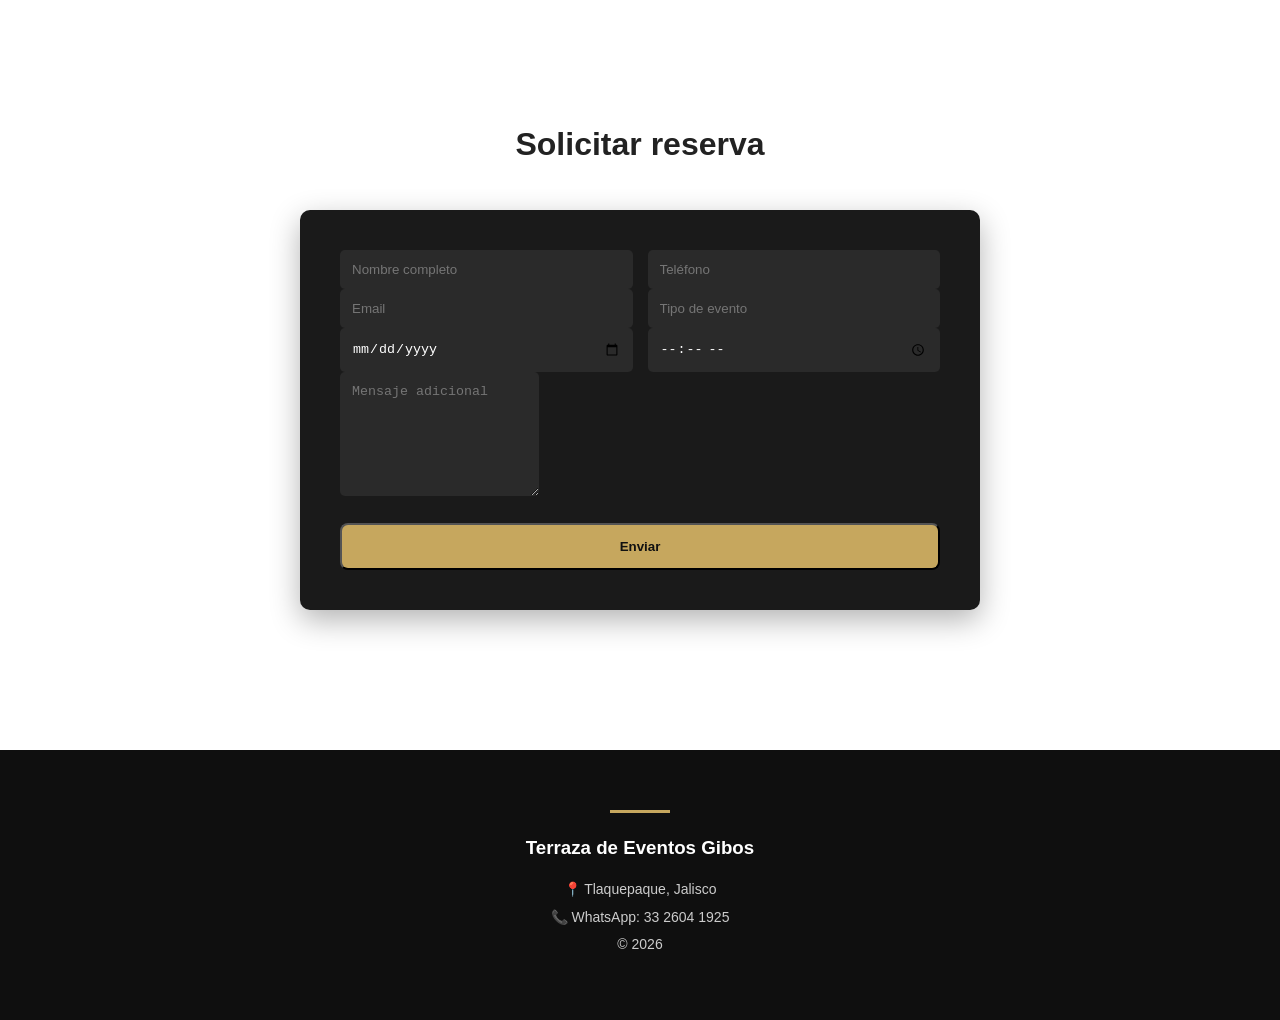
==== commit a6c06d49: "Update index.html" ====
--- a/index.html
+++ b/index.html
@@ -132,9 +132,9 @@
 <div class="test-card">★★★★★<br>"Todo salió perfecto"<br>- Mariana</div>
 <div class="test-card">★★★★★<br>"Lugar hermoso y elegante"<br>- Carlos</div>
 <div class="test-card">★★★★★<br>"Excelente servicio"<br>- Mario</div>
-  <div class="test-card">★★★★<br>"Muy bonito para todo tipo de eventos, ya he estado en bodas, cumpleaños etc. increible"<br>- Ana</div>
+  <div class="test-card">★★★★★<br>"Muy bonito para todo tipo de eventos, ya he estado en bodas, cumpleaños etc. increible"<br>- Ana</div>
   <div class="test-card">★★★★★<br>"Buen salon con sus instalaciones limpias"<br>- Fernanda</div>
-  <div class="test-card">★★★★<br>"Cascada hermosa, exelente para fotos en familia"<br>- Karol</div>
+  <div class="test-card">★★★★★<br>"Cascada hermosa, exelente para fotos en familia"<br>- Karol</div>
 </div>
 
 </section>
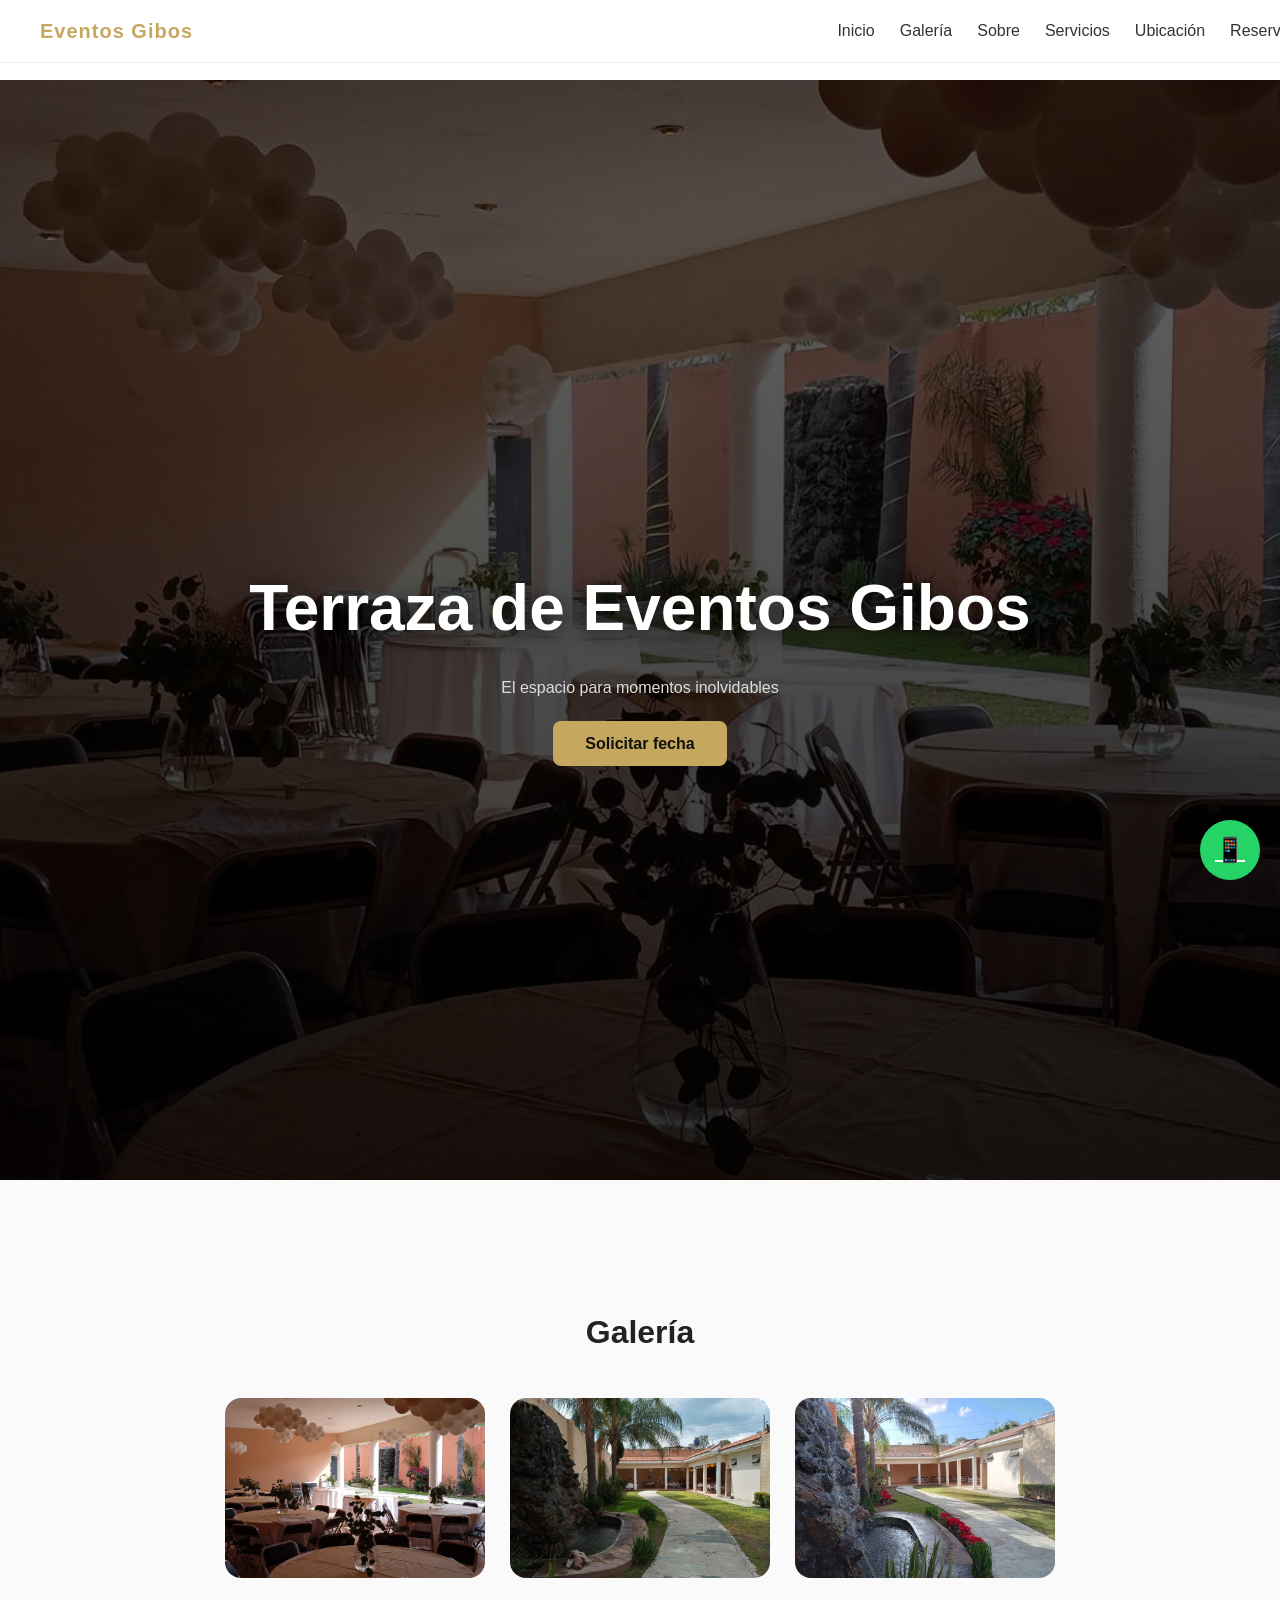
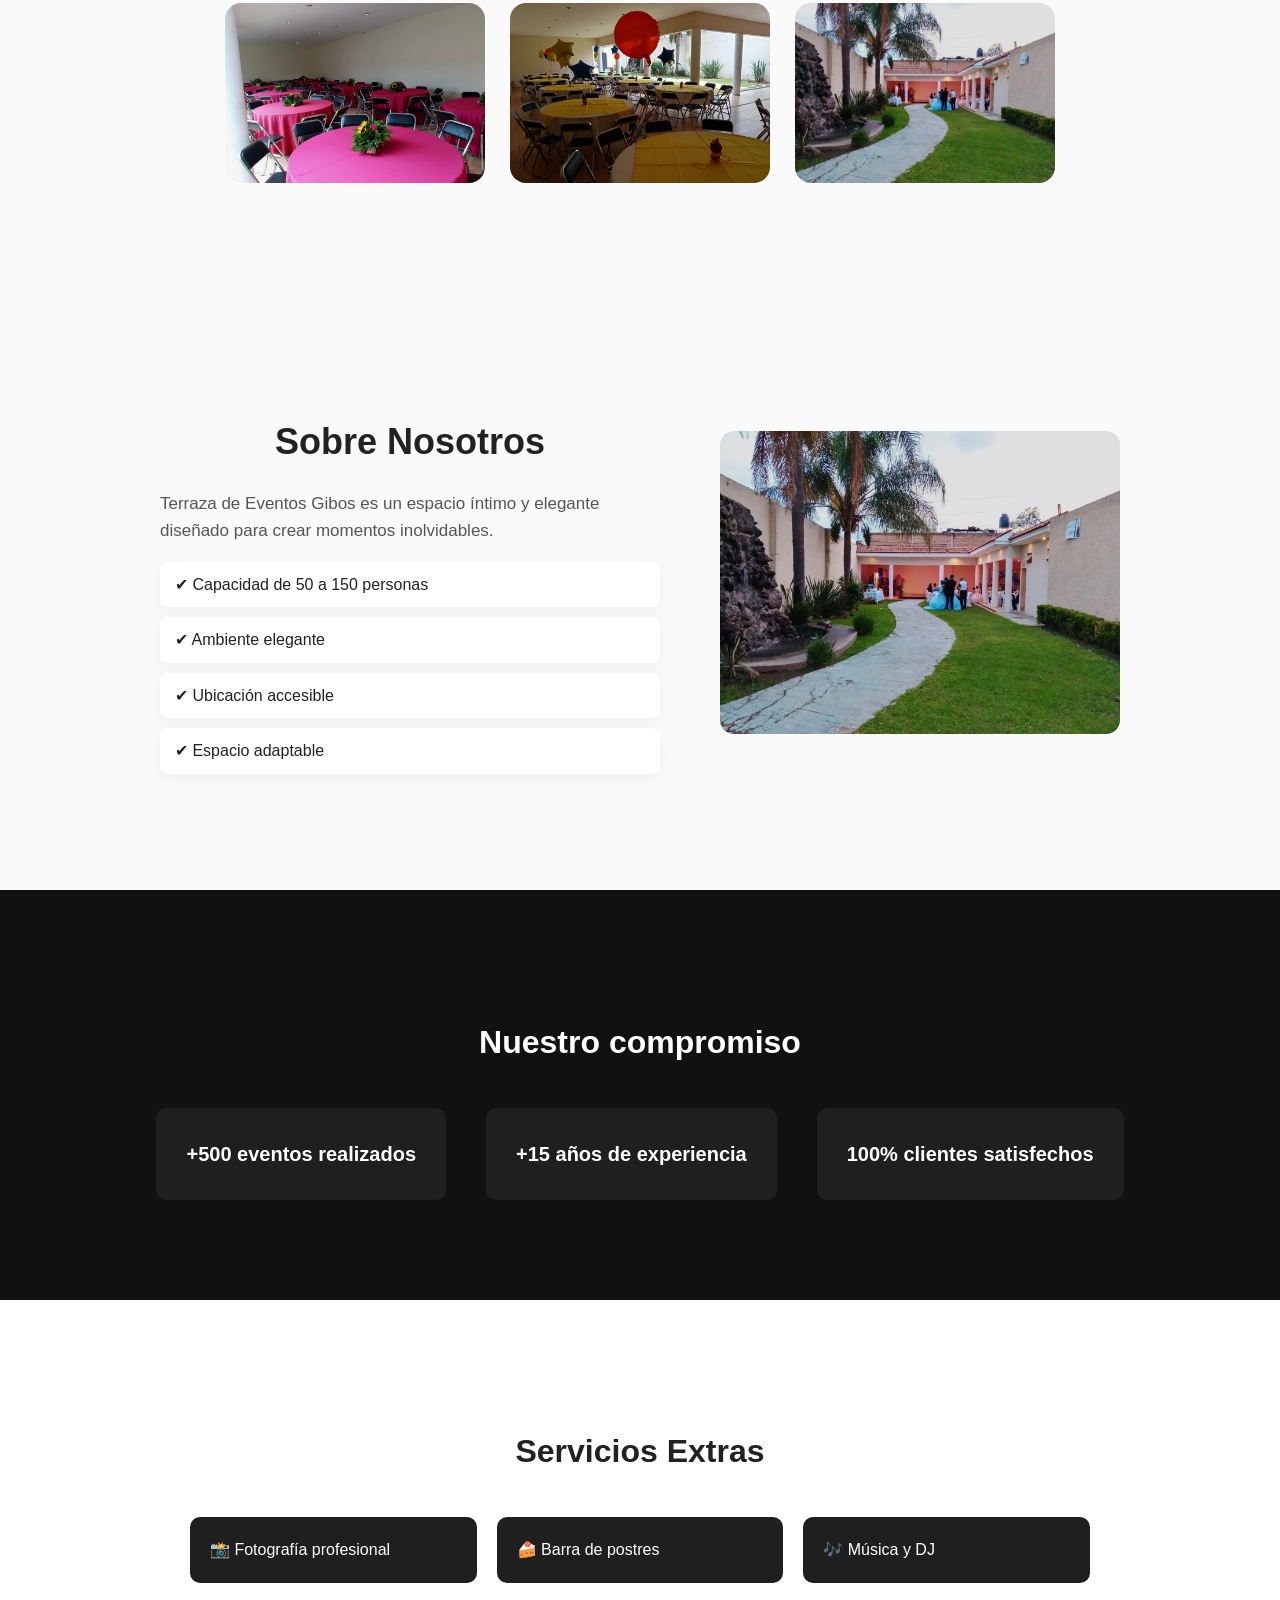
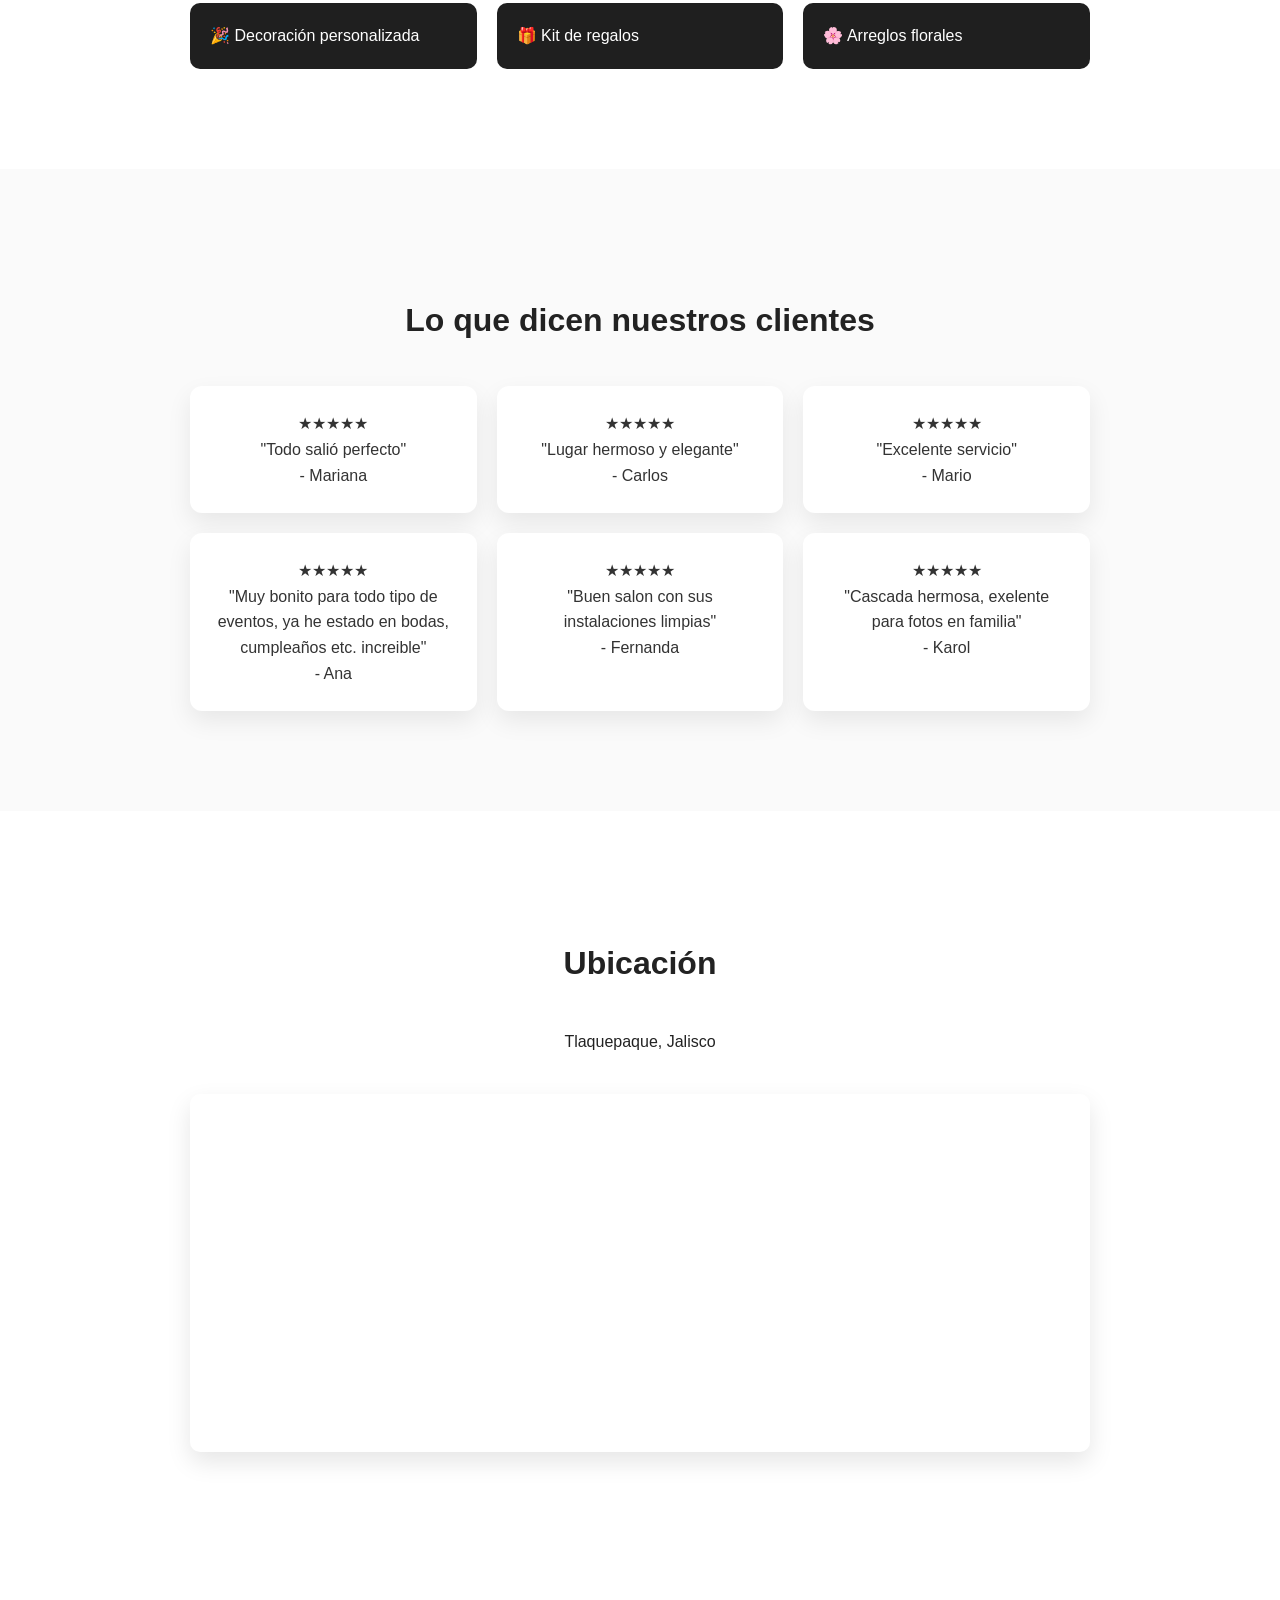
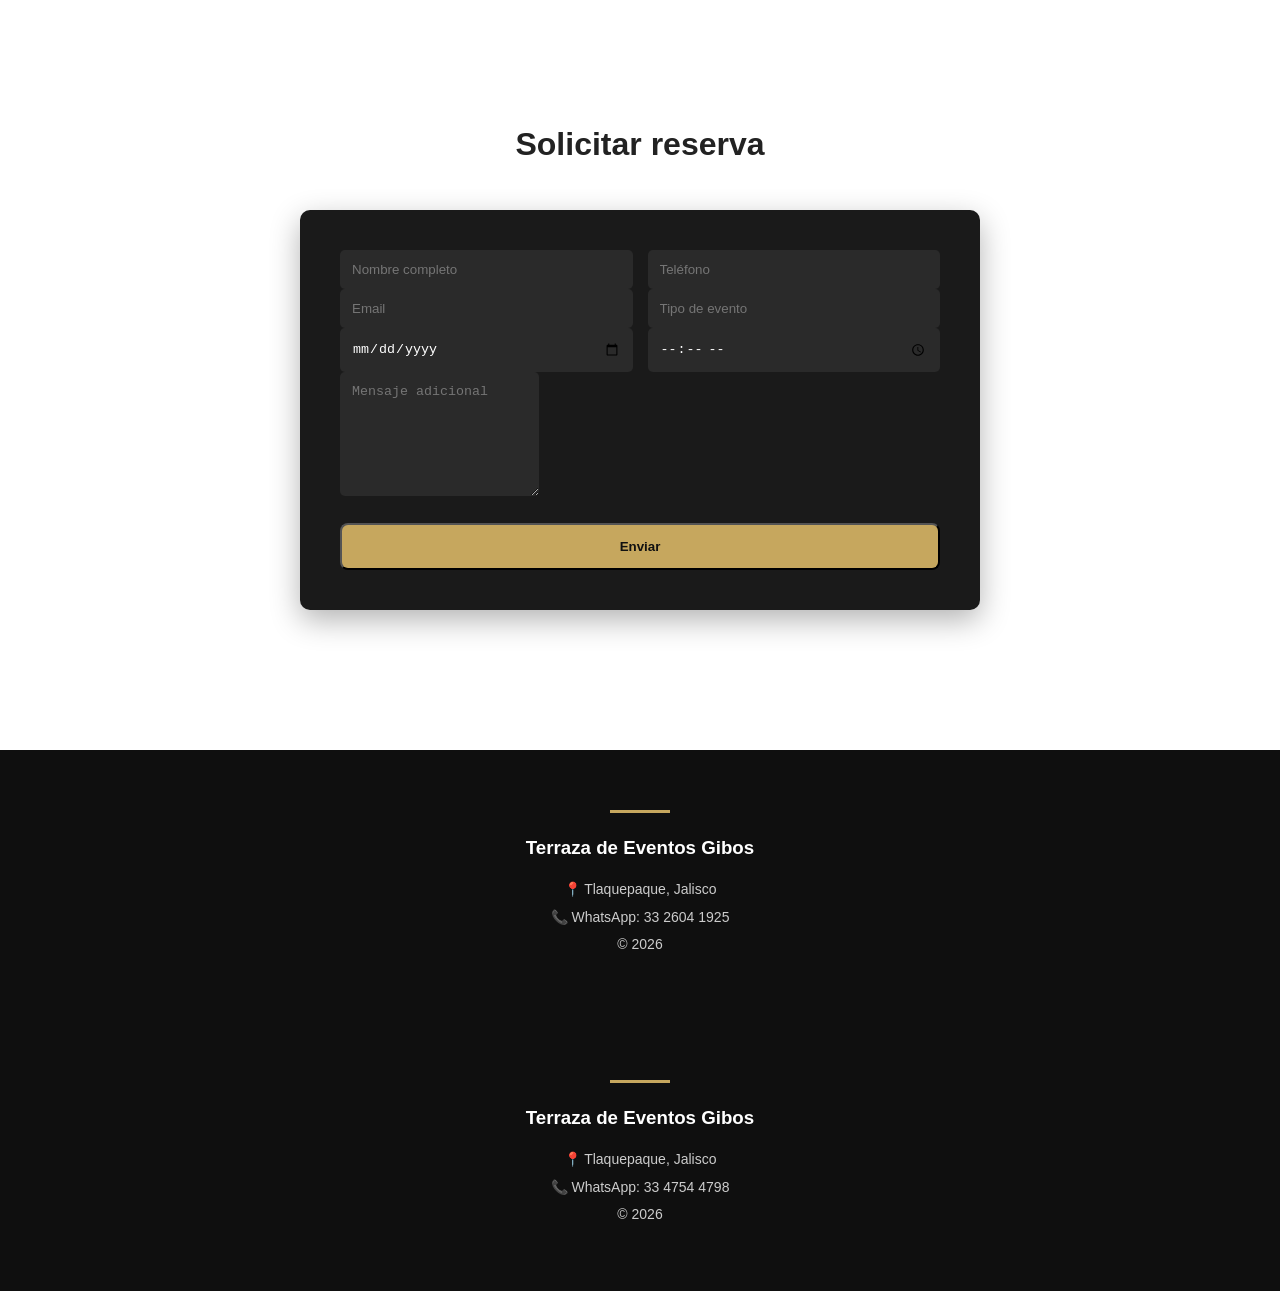
==== commit f7522085: "Add footer for Terraza de Eventos Gibos Added a new footer section for 'Terraza de Eventos Gibos' wi" ====
--- a/index.html
+++ b/index.html
@@ -196,6 +196,14 @@
 <p>© 2026</p>
 </footer>
 
+  <!-- FOOTER -->
+<footer class="footer">
+<h3>Terraza de Eventos Gibos</h3>
+<p>📍 Tlaquepaque, Jalisco</p>
+<p>📞 WhatsApp: 33 4754 4798</p>
+<p>© 2026</p>
+</footer>
+
 <!-- LIGHTBOX 🔥 -->
 <div class="lightbox" id="lightbox">
   <span class="cerrar">&times;</span>
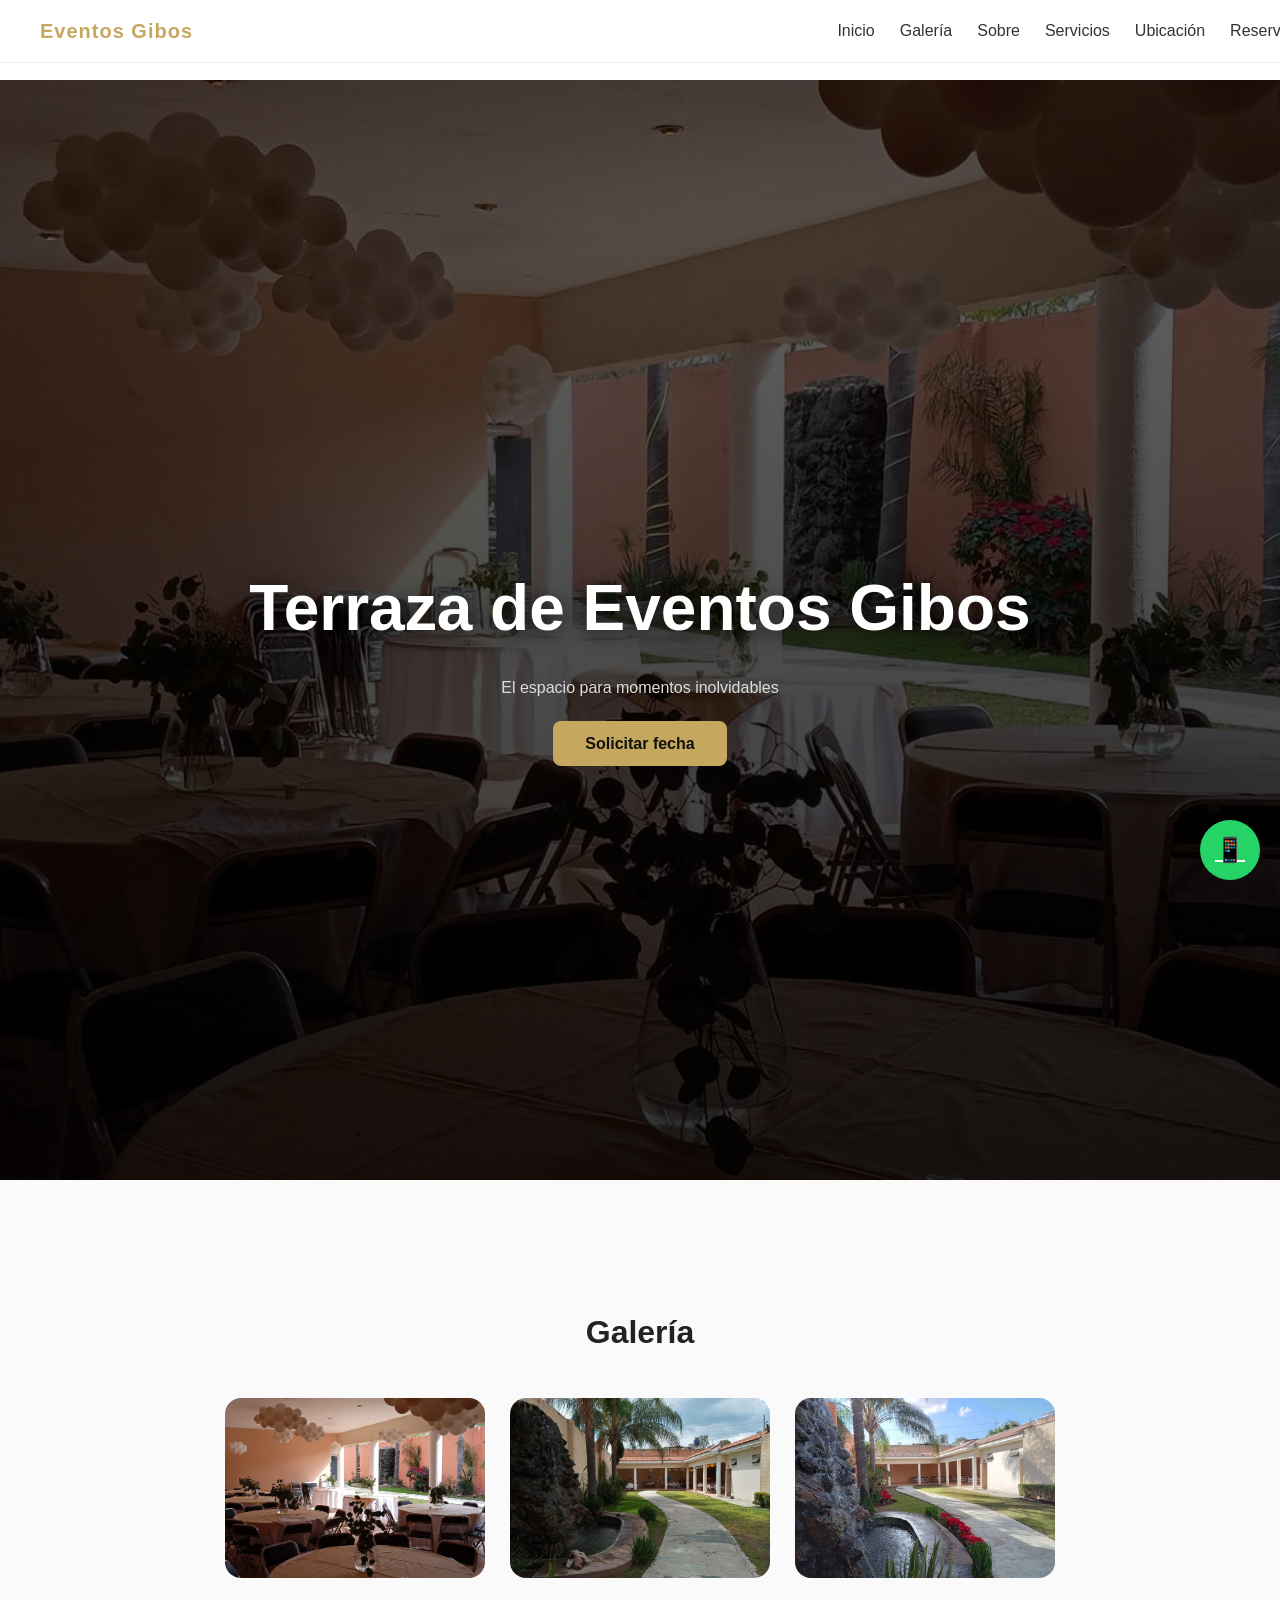
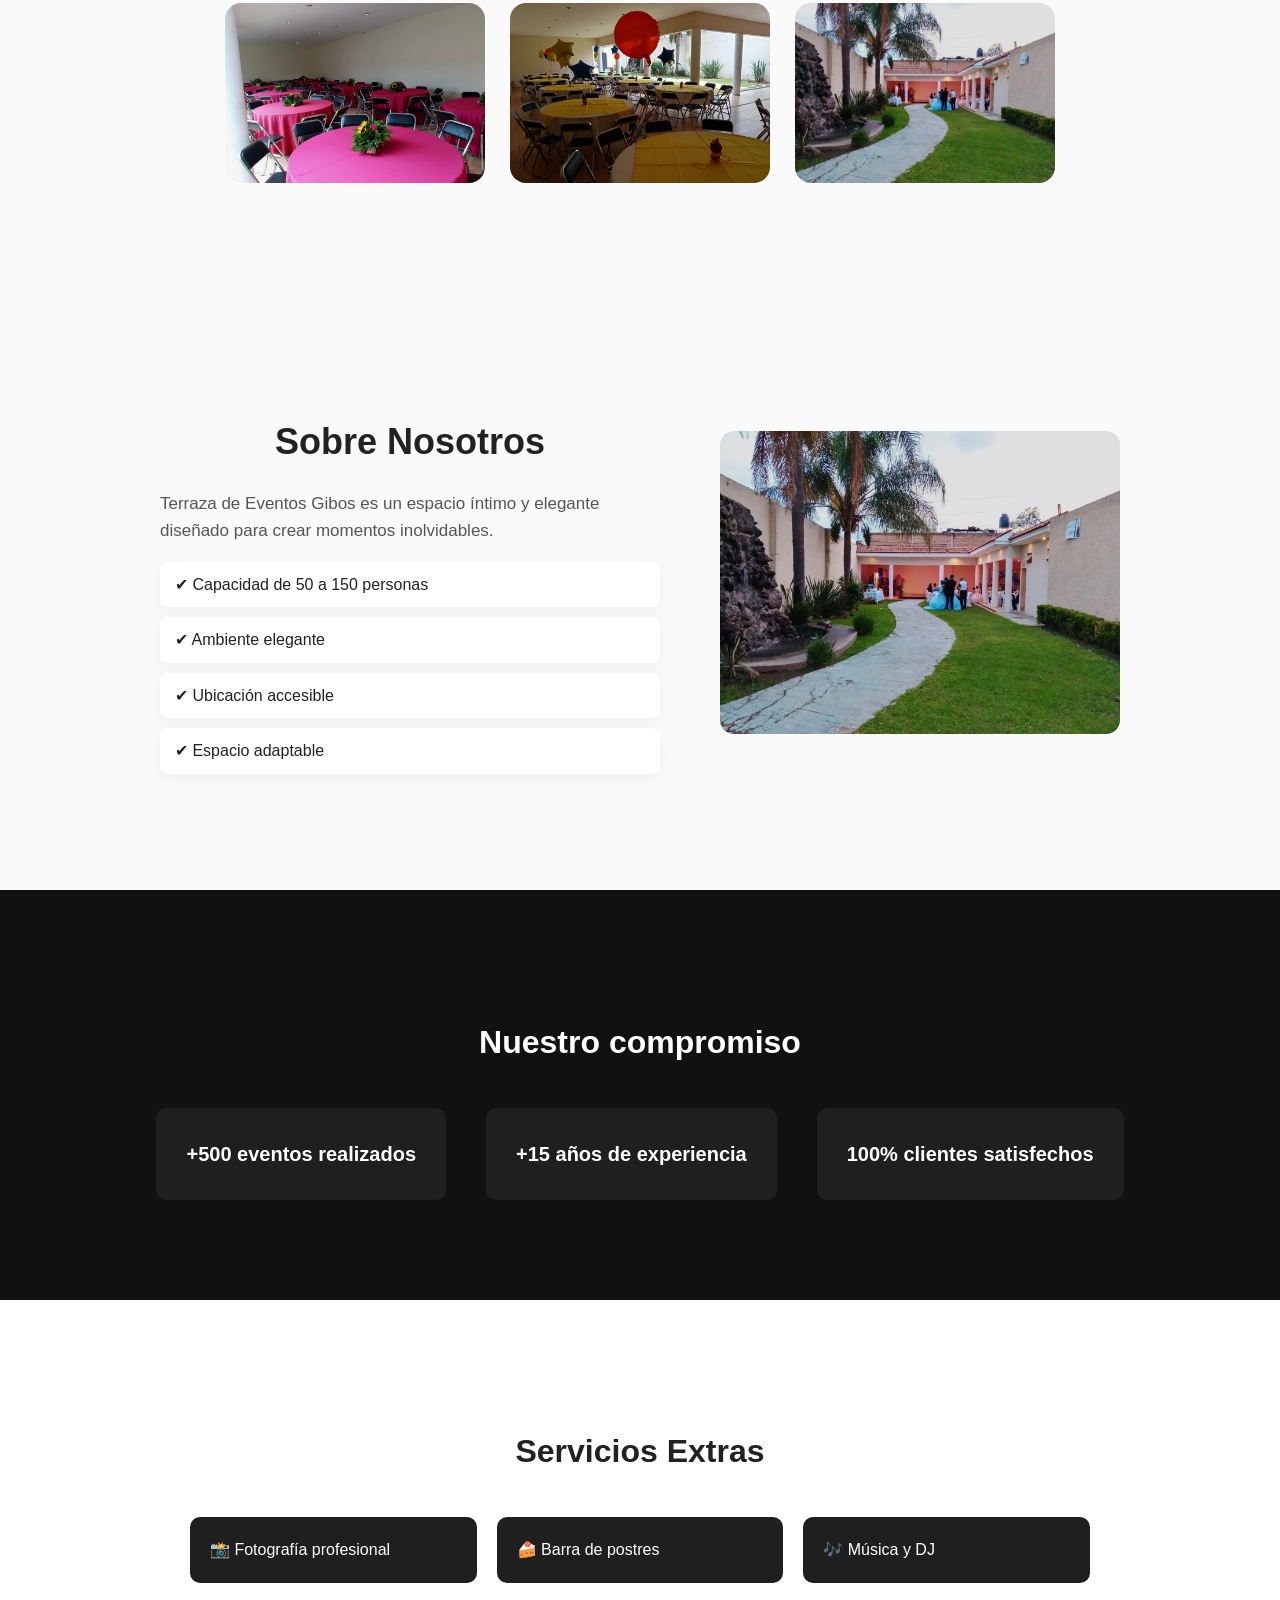
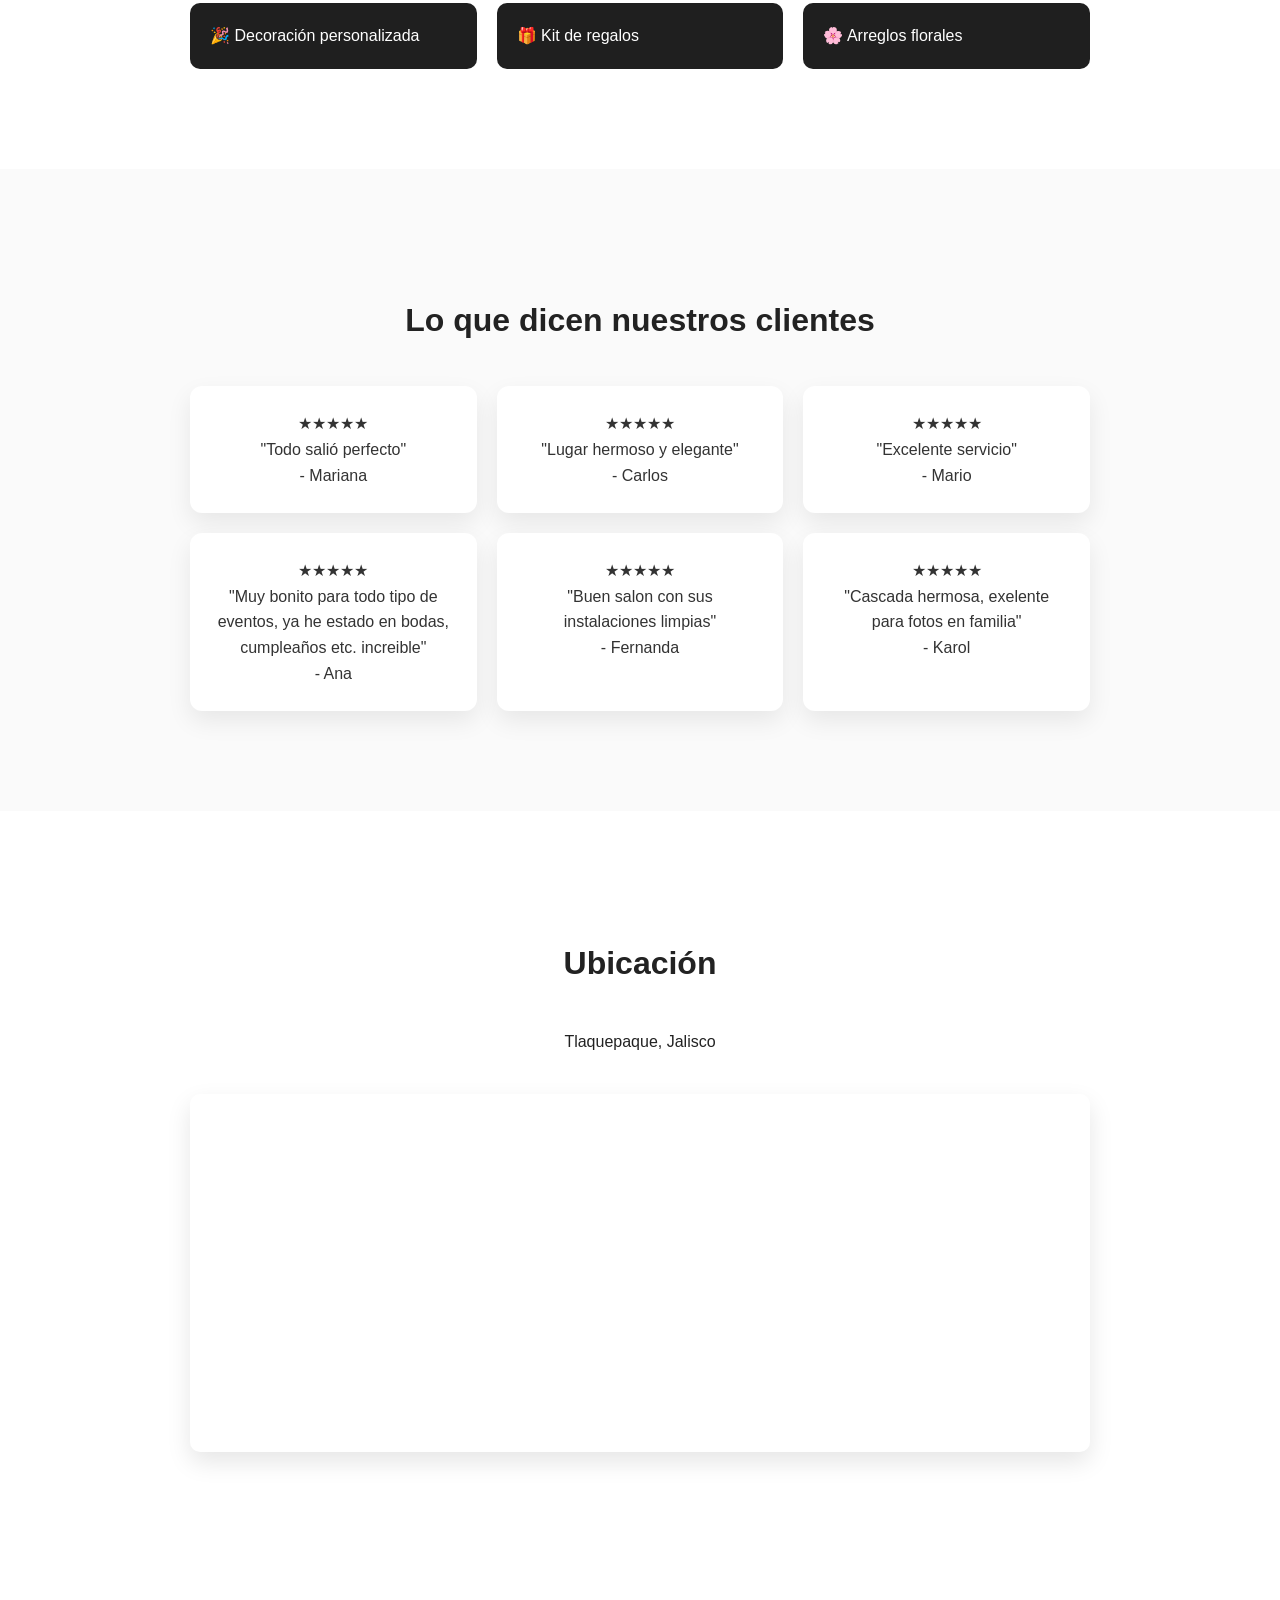
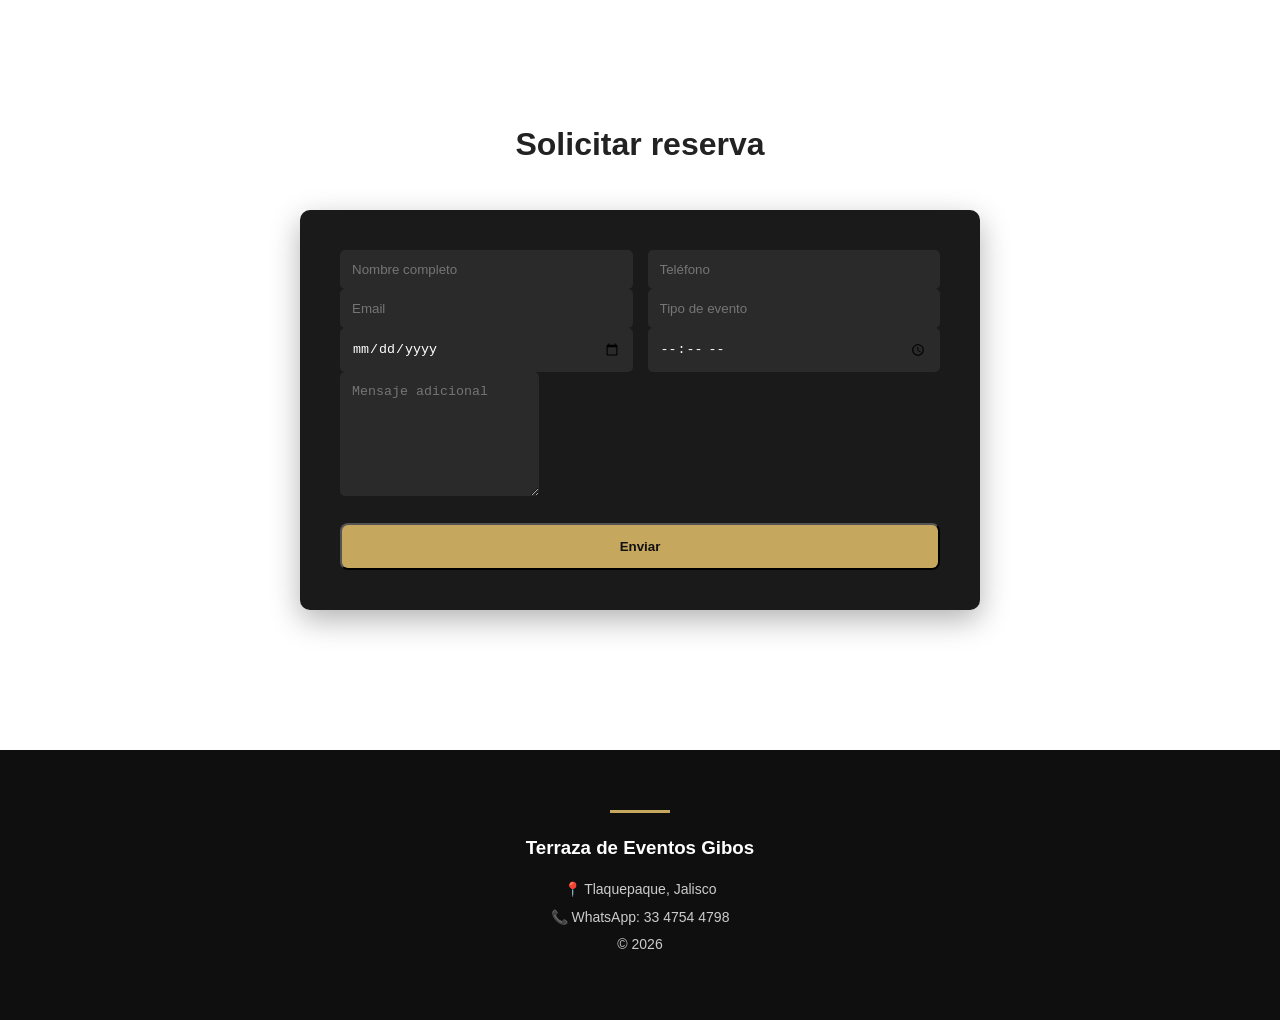
==== commit 2151ccaa: "Remove duplicate footer section Removed duplicate footer section in index.html." ====
--- a/index.html
+++ b/index.html
@@ -188,14 +188,6 @@
 
 </section>
 
-<!-- FOOTER -->
-<footer class="footer">
-<h3>Terraza de Eventos Gibos</h3>
-<p>📍 Tlaquepaque, Jalisco</p>
-<p>📞 WhatsApp: 33 2604 1925</p>
-<p>© 2026</p>
-</footer>
-
   <!-- FOOTER -->
 <footer class="footer">
 <h3>Terraza de Eventos Gibos</h3>
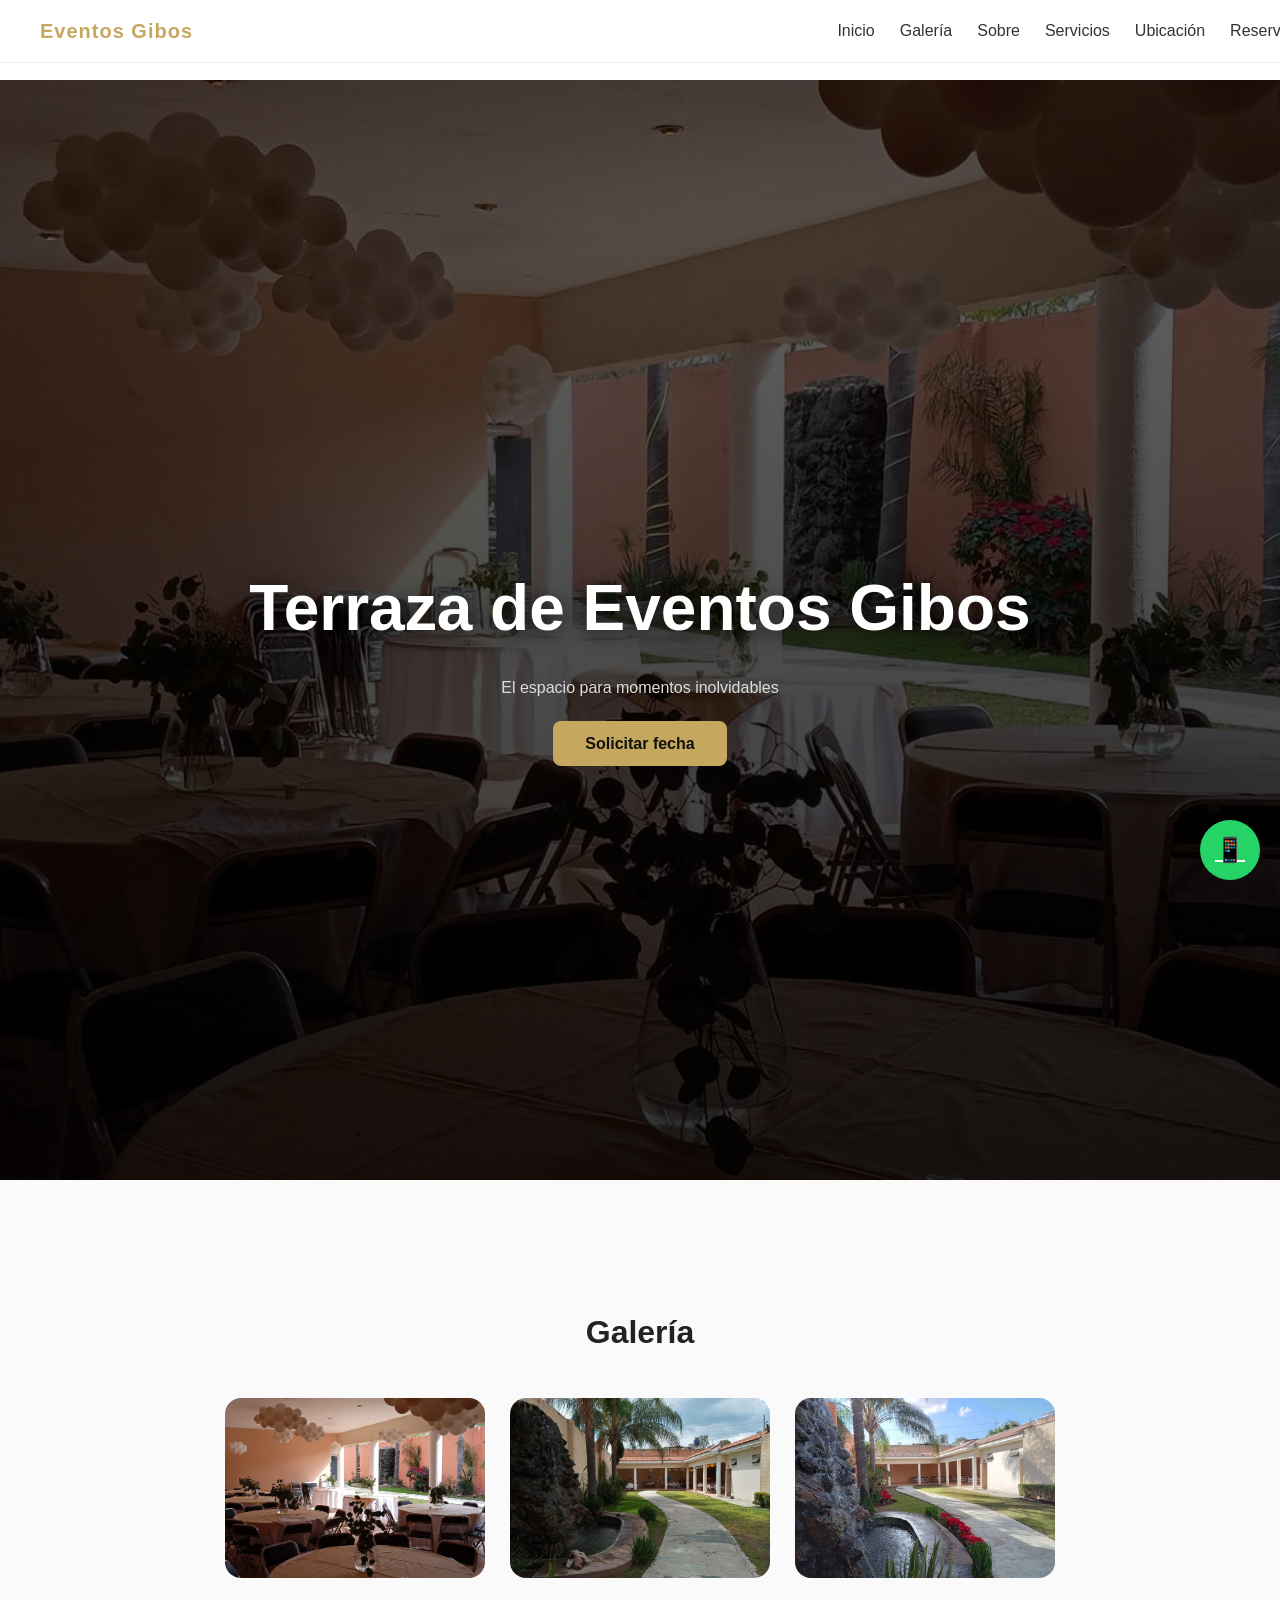
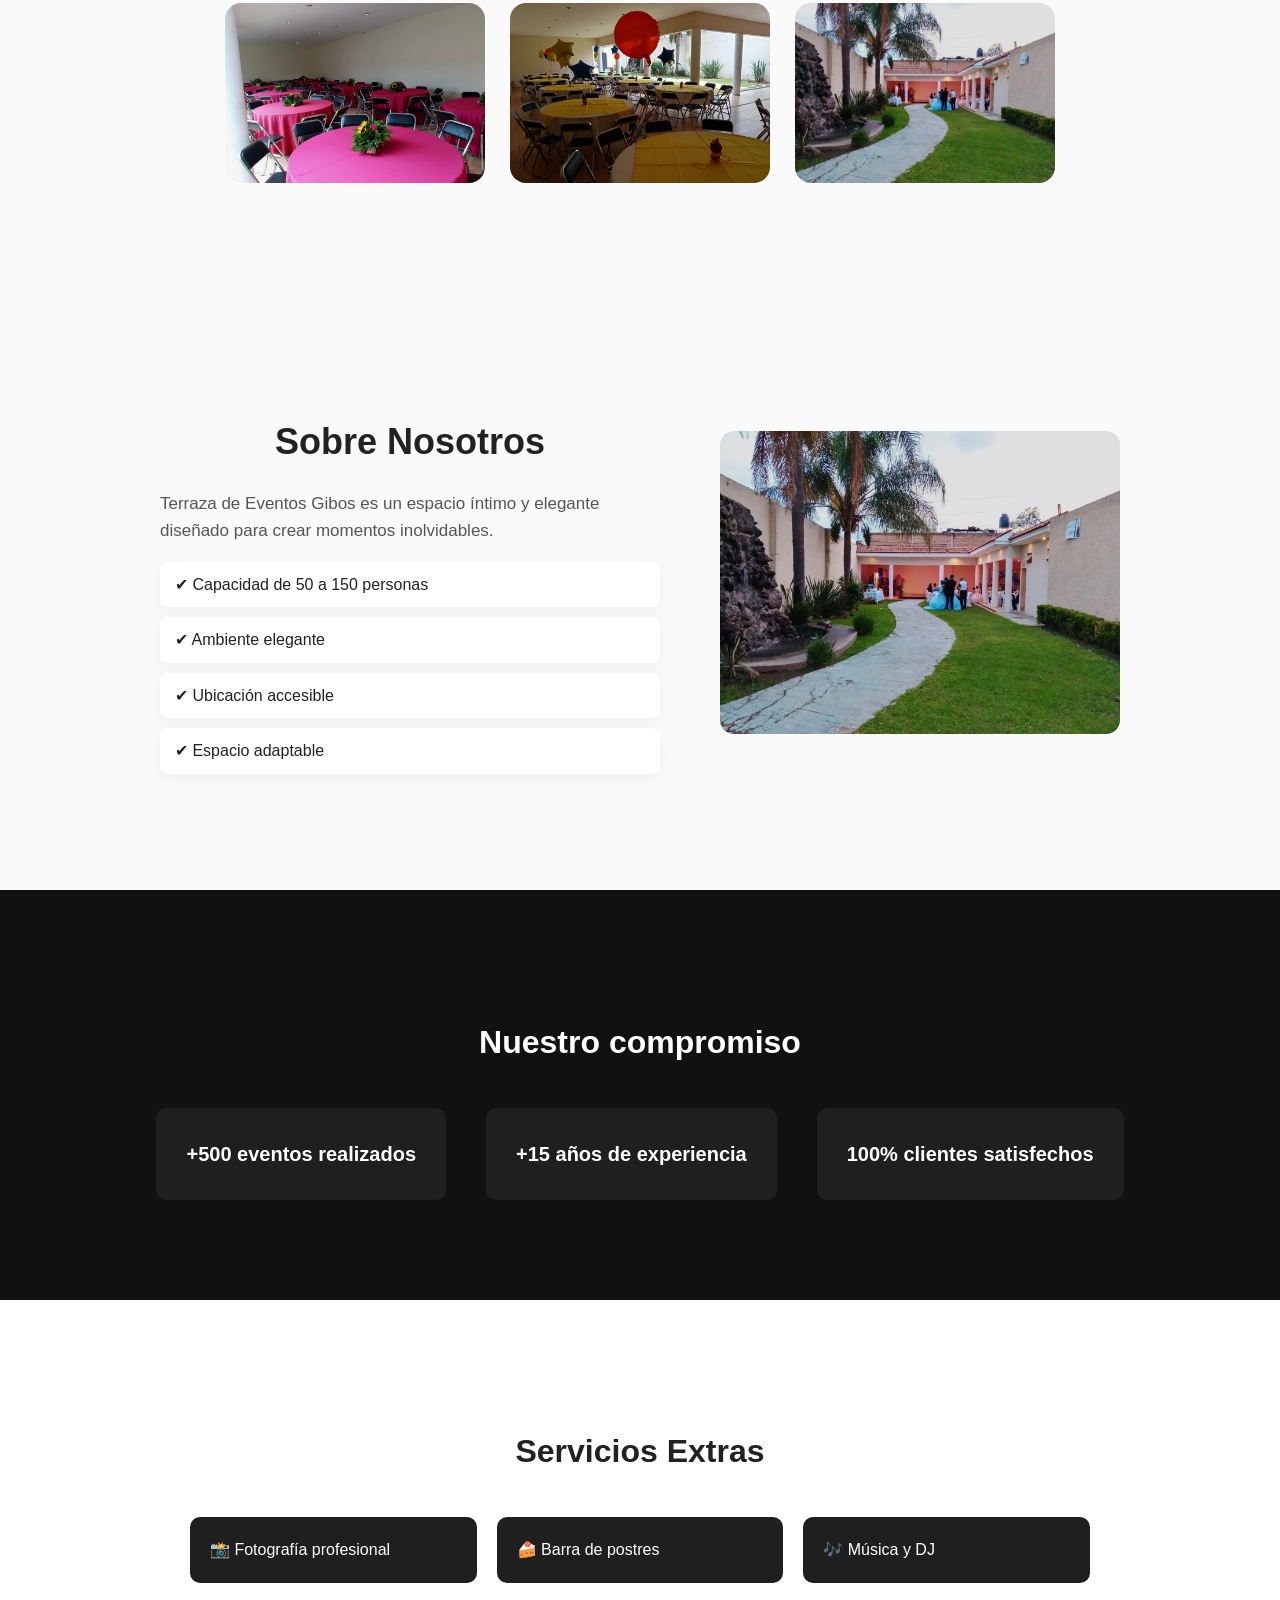
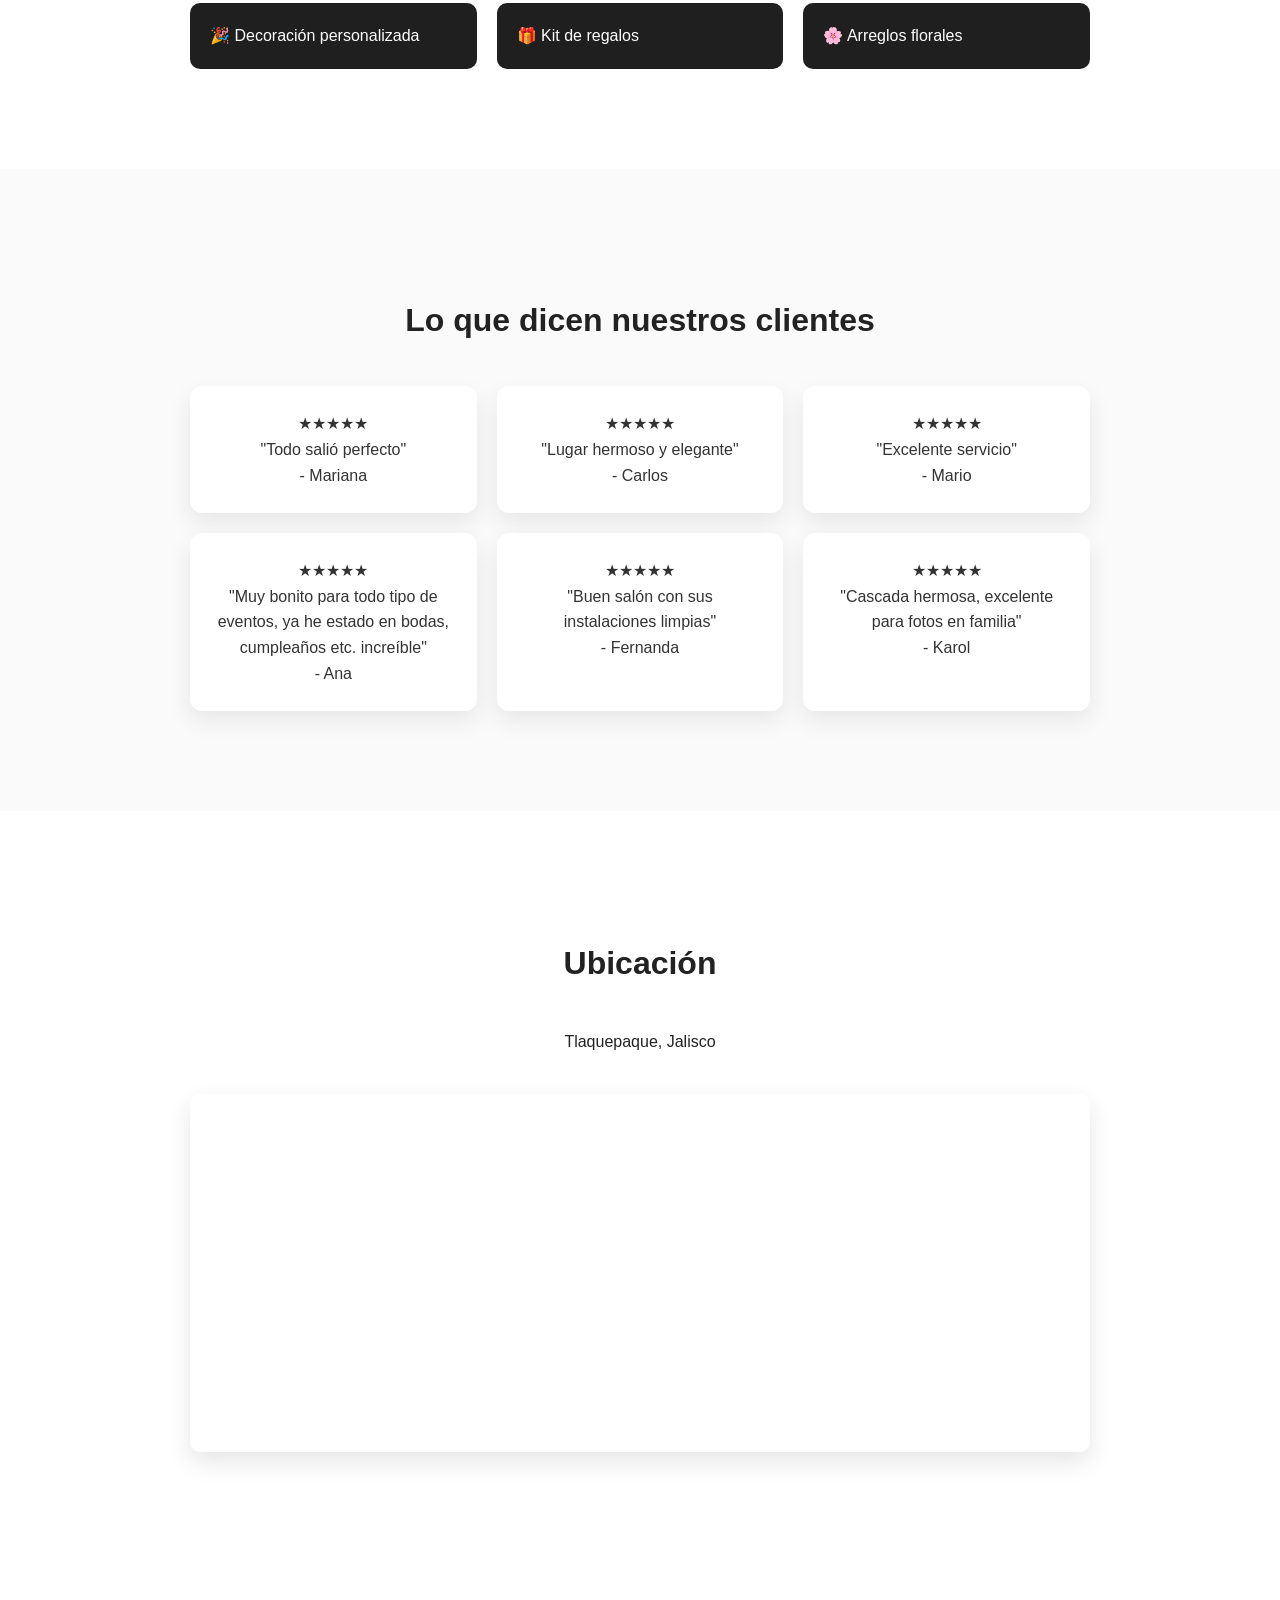
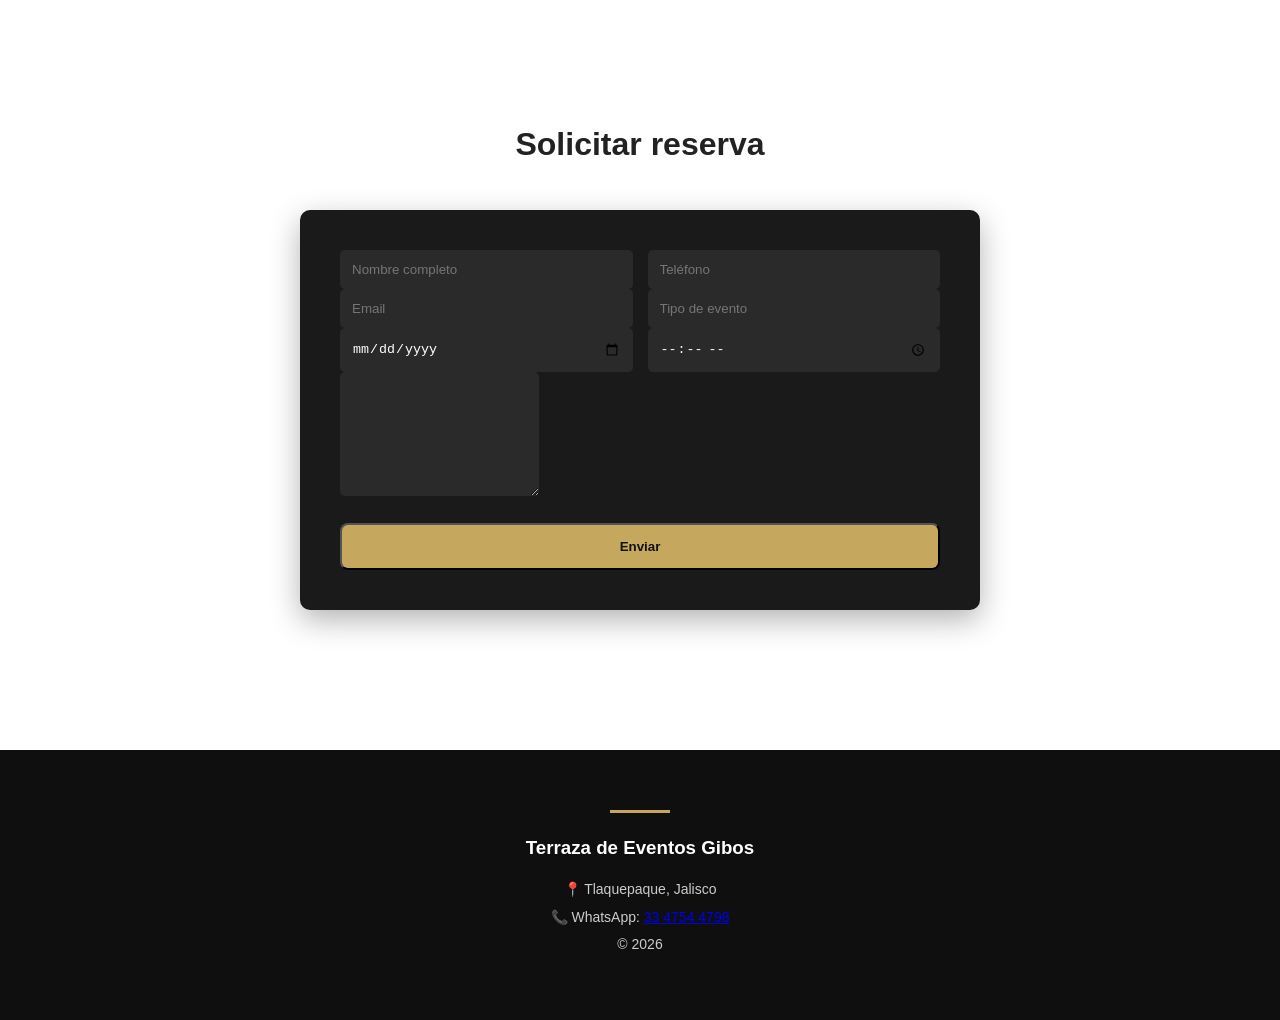
==== commit f0105034: "Refactor index.html for improved structure and content" ====
--- a/index.html
+++ b/index.html
@@ -1,38 +1,21 @@
-<!DOCTYPE html> 
-<html>
+<!DOCTYPE html>
+<html lang="es">
+
 <head>
-<title>Terraza de Eventos Gibos</title>
-
-<meta name="viewport" content="width=device-width, initial-scale=1.0">
-
-<link rel="stylesheet" href="css/style.css">
+  <meta charset="UTF-8">
+  <title>Terraza de Eventos Gibos</title>
+
+  <meta name="viewport" content="width=device-width, initial-scale=1.0">
+
+  <link rel="stylesheet" href="css/style.css">
 </head>
 
-  <script>
-function abrirLightbox(img){
-  const lightbox = document.getElementById("lightbox");
-  const lightboxImg = document.getElementById("lightbox-img");
-
-  lightbox.style.display = "flex";
-  lightboxImg.src = img.src;
-}
-
-document.querySelector(".cerrar").onclick = function(){
-  document.getElementById("lightbox").style.display = "none";
-};
-
-document.getElementById("lightbox").onclick = function(e){
-  if(e.target.id === "lightbox"){
-    this.style.display = "none";
-  }
-};
-</script>
-  
 <body>
 
 <!-- NAVBAR -->
 <nav class="navbar">
   <div class="logo">Eventos Gibos</div>
+
   <ul>
     <li><a href="#top">Inicio</a></li>
     <li><a href="#galeria">Galería</a></li>
@@ -43,216 +26,429 @@
   </ul>
 </nav>
 
+
 <!-- HERO -->
 <section id="top" class="hero">
+
   <div class="hero-content">
+
     <h1>Terraza de Eventos Gibos</h1>
+
     <p>El espacio para momentos inolvidables</p>
-    <a href="#reserva" class="btn">Solicitar fecha</a>
-  </div>
-</section>
-
-<!-- GALERIA 🔥 YA CON LIGHTBOX -->
+
+    <a href="#reserva" class="btn">
+      Solicitar fecha
+    </a>
+
+  </div>
+
+</section>
+
+
+<!-- GALERÍA -->
 <section id="galeria" class="galeria fade-up">
-<h2>Galería</h2>
-
-<div class="galeria-grid">
-
-<div><img src="terraza.jpg" onclick="abrirLightbox(this)" alt="Terraza 1"></div>
-<div><img src="terraza 2.jpeg" onclick="abrirLightbox(this)" alt="Terraza 2"></div>
-<div><img src="terraza 3.jpeg" onclick="abrirLightbox(this)" alt="Terraza 3"></div>
-<div><img src="terraza 4.jpeg" onclick="abrirLightbox(this)" alt="Terraza 4"></div>
-<div><img src="terraza 5.jpeg" onclick="abrirLightbox(this)" alt="Terraza 5"></div>
-<div><img src="terraza 6.jpeg" onclick="abrirLightbox(this)" alt="Terraza 6"></div>
-
-</div>
-
-</section>
-
-<!-- SOBRE -->
+
+  <h2>Galería</h2>
+
+  <div class="galeria-grid">
+
+    <div>
+      <img src="terraza.jpg"
+           onclick="abrirLightbox(this)"
+           alt="Terraza 1">
+    </div>
+
+    <div>
+      <img src="terraza 2.jpeg"
+           onclick="abrirLightbox(this)"
+           alt="Terraza 2">
+    </div>
+
+    <div>
+      <img src="terraza 3.jpeg"
+           onclick="abrirLightbox(this)"
+           alt="Terraza 3">
+    </div>
+
+    <div>
+      <img src="terraza 4.jpeg"
+           onclick="abrirLightbox(this)"
+           alt="Terraza 4">
+    </div>
+
+    <div>
+      <img src="terraza 5.jpeg"
+           onclick="abrirLightbox(this)"
+           alt="Terraza 5">
+    </div>
+
+    <div>
+      <img src="terraza 6.jpeg"
+           onclick="abrirLightbox(this)"
+           alt="Terraza 6">
+    </div>
+
+  </div>
+
+</section>
+
+
+<!-- SOBRE NOSOTROS -->
 <section id="sobre" class="sobre fade-up">
-<div class="sobre-container">
-
-<div class="sobre-texto">
-<h2>Sobre Nosotros</h2>
-
-<p>
-Terraza de Eventos Gibos es un espacio íntimo y elegante diseñado para crear
-momentos inolvidables.
-</p>
-
-<ul class="sobre-lista">
-<li>✔ Capacidad de 50 a 150 personas</li>
-<li>✔ Ambiente elegante</li>
-<li>✔ Ubicación accesible</li>
-<li>✔ Espacio adaptable</li>
-</ul>
-
-</div>
-
-<div class="sobre-img">
-<img src="terraza 6.jpeg" alt="Terraza">
-</div>
-
-</div>
-</section>
+
+  <div class="sobre-container">
+
+    <div class="sobre-texto">
+
+      <h2>Sobre Nosotros</h2>
+
+      <p>
+        Terraza de Eventos Gibos es un espacio íntimo y elegante diseñado
+        para crear momentos inolvidables.
+      </p>
+
+      <ul class="sobre-lista">
+        <li>✔ Capacidad de 50 a 150 personas</li>
+        <li>✔ Ambiente elegante</li>
+        <li>✔ Ubicación accesible</li>
+        <li>✔ Espacio adaptable</li>
+      </ul>
+
+    </div>
+
+    <div class="sobre-img">
+      <img src="terraza 6.jpeg" alt="Terraza de Eventos Gibos">
+    </div>
+
+  </div>
+
+</section>
+
 
 <!-- CONFIANZA -->
 <section class="stats fade-up">
-<h2>Nuestro compromiso</h2>
-
-<div class="stats-grid">
-<div>+500 eventos realizados</div>
-<div>+15 años de experiencia</div>
-<div>100% clientes satisfechos</div>
-</div>
-
-</section>
+
+  <h2>Nuestro compromiso</h2>
+
+  <div class="stats-grid">
+
+    <div>+500 eventos realizados</div>
+
+    <div>+15 años de experiencia</div>
+
+    <div>100% clientes satisfechos</div>
+
+  </div>
+
+</section>
+
 
 <!-- SERVICIOS -->
 <section id="extras" class="extras fade-up">
-<h2>Servicios Extras</h2>
-
-<div class="extras-grid">
-<div class="extra-card">📸 Fotografía profesional</div>
-<div class="extra-card">🍰 Barra de postres</div>
-<div class="extra-card">🎶 Música y DJ</div>
-<div class="extra-card">🎉 Decoración personalizada</div>
-<div class="extra-card">🎁 Kit de regalos</div>
-<div class="extra-card">🌸 Arreglos florales</div>
-</div>
-
-</section>
+
+  <h2>Servicios Extras</h2>
+
+  <div class="extras-grid">
+
+    <div class="extra-card">
+      📸 Fotografía profesional
+    </div>
+
+    <div class="extra-card">
+      🍰 Barra de postres
+    </div>
+
+    <div class="extra-card">
+      🎶 Música y DJ
+    </div>
+
+    <div class="extra-card">
+      🎉 Decoración personalizada
+    </div>
+
+    <div class="extra-card">
+      🎁 Kit de regalos
+    </div>
+
+    <div class="extra-card">
+      🌸 Arreglos florales
+    </div>
+
+  </div>
+
+</section>
+
 
 <!-- TESTIMONIOS -->
 <section class="testimonios fade-up">
-<h2>Lo que dicen nuestros clientes</h2>
-
-<div class="test-grid">
-<div class="test-card">★★★★★<br>"Todo salió perfecto"<br>- Mariana</div>
-<div class="test-card">★★★★★<br>"Lugar hermoso y elegante"<br>- Carlos</div>
-<div class="test-card">★★★★★<br>"Excelente servicio"<br>- Mario</div>
-  <div class="test-card">★★★★★<br>"Muy bonito para todo tipo de eventos, ya he estado en bodas, cumpleaños etc. increible"<br>- Ana</div>
-  <div class="test-card">★★★★★<br>"Buen salon con sus instalaciones limpias"<br>- Fernanda</div>
-  <div class="test-card">★★★★★<br>"Cascada hermosa, exelente para fotos en familia"<br>- Karol</div>
-</div>
-
-</section>
-
-<!-- UBICACION -->
+
+  <h2>Lo que dicen nuestros clientes</h2>
+
+  <div class="test-grid">
+
+    <div class="test-card">
+      ★★★★★<br>
+      "Todo salió perfecto"<br>
+      - Mariana
+    </div>
+
+    <div class="test-card">
+      ★★★★★<br>
+      "Lugar hermoso y elegante"<br>
+      - Carlos
+    </div>
+
+    <div class="test-card">
+      ★★★★★<br>
+      "Excelente servicio"<br>
+      - Mario
+    </div>
+
+    <div class="test-card">
+      ★★★★★<br>
+      "Muy bonito para todo tipo de eventos, ya he estado en bodas,
+      cumpleaños etc. increíble"<br>
+      - Ana
+    </div>
+
+    <div class="test-card">
+      ★★★★★<br>
+      "Buen salón con sus instalaciones limpias"<br>
+      - Fernanda
+    </div>
+
+    <div class="test-card">
+      ★★★★★<br>
+      "Cascada hermosa, excelente para fotos en familia"<br>
+      - Karol
+    </div>
+
+  </div>
+
+</section>
+
+
+<!-- UBICACIÓN -->
 <section id="ubicacion" class="ubicacion fade-up">
-<h2>Ubicación</h2>
-
-<p>Tlaquepaque, Jalisco</p>
-
-<div class="mapa">
-<iframe 
-src="https://www.google.com/maps/embed?pb=!1m18!1m12!1m3!1d233.44611426984986!2d-103.33138313144445!3d20.582428253574303!2m3!1f0!2f0!3f0!3m2!1i1024!2i768!4f13.1!3m3!1m2!1s0x8428b2c8dfb697cb%3A0x98973efbe0dd3f8f!2sTerraza%20De%20Gibo'S!5e0!3m2!1sen!2smx!4v1773330521482!5m2!1sen!2smx"
-width="100%"
-height="350"
-style="border:0;"
-allowfullscreen=""
-loading="lazy">
-</iframe>
-</div>
-
-</section>
+
+  <h2>Ubicación</h2>
+
+  <p>Tlaquepaque, Jalisco</p>
+
+  <div class="mapa">
+
+    <iframe
+      src="https://www.google.com/maps/embed?pb=!1m18!1m12!1m3!1d233.44611426984986!2d-103.33138313144445!3d20.582428253574303!2m3!1f0!2f0!3f0!3m2!1i1024!2i768!4f13.1!3m3!1m2!1s0x8428b2c8dfb697cb%3A0x98973efbe0dd3f8f!2sTerraza%20De%20Gibo'S!5e0!3m2!1sen!2smx!4v1773330521482!5m2!1sen!2smx"
+      width="100%"
+      height="350"
+      style="border:0;"
+      allowfullscreen=""
+      loading="lazy">
+    </iframe>
+
+  </div>
+
+</section>
+
 
 <!-- RESERVA -->
 <section id="reserva" class="reserva fade-up">
 
-<h2>Solicitar reserva</h2>
-
-<form onsubmit="event.preventDefault(); enviarWhatsApp();">
-
-<div class="form-group">
-<input type="text" id="nombre" placeholder="Nombre completo" required>
-<input type="tel" id="telefono" placeholder="Teléfono" required>
+  <h2>Solicitar reserva</h2>
+
+  <form onsubmit="event.preventDefault(); enviarWhatsApp();">
+
+    <div class="form-group">
+
+      <input
+        type="text"
+        id="nombre"
+        placeholder="Nombre completo"
+        required>
+
+      <input
+        type="tel"
+        id="telefono"
+        placeholder="Teléfono"
+        required>
+
+    </div>
+
+
+    <div class="form-group">
+
+      <input
+        type="email"
+        id="email"
+        placeholder="Email"
+        required>
+
+      <input
+        type="text"
+        id="evento"
+        placeholder="Tipo de evento">
+
+    </div>
+
+
+    <div class="form-group">
+
+      <input
+        type="date"
+        id="fecha">
+
+      <input
+        type="time"
+        id="hora">
+
+    </div>
+
+
+    <textarea
+      id="mensaje"
+      placeholder="Mensaje adicional">
+    </textarea>
+
+
+    <button type="submit" class="btn">
+      Enviar
+    </button>
+
+  </form>
+
+</section>
+
+
+<!-- FOOTER -->
+<footer class="footer">
+
+  <h3>Terraza de Eventos Gibos</h3>
+
+  <p>📍 Tlaquepaque, Jalisco</p>
+
+  <p>
+    📞 WhatsApp:
+    <a href="https://wa.me/5213347544798" target="_blank">
+      33 4754 4798
+    </a>
+  </p>
+
+  <p>© 2026</p>
+
+</footer>
+
+
+<!-- LIGHTBOX -->
+<div class="lightbox" id="lightbox">
+
+  <span class="cerrar">&times;</span>
+
+  <img
+    class="lightbox-img"
+    id="lightbox-img"
+    alt="Imagen ampliada">
+
 </div>
 
-<div class="form-group">
-<input type="email" id="email" placeholder="Email" required>
-<input type="text" id="evento" placeholder="Tipo de evento">
-</div>
-
-<div class="form-group">
-<input type="date" id="fecha">
-<input type="time" id="hora">
-</div>
-
-<textarea id="mensaje" placeholder="Mensaje adicional"></textarea>
-
-<button type="submit" class="btn">Enviar</button>
-
-</form>
-
-</section>
-
-  <!-- FOOTER -->
-<footer class="footer">
-<h3>Terraza de Eventos Gibos</h3>
-<p>📍 Tlaquepaque, Jalisco</p>
-<p>📞 WhatsApp: 33 4754 4798</p>
-<p>© 2026</p>
-</footer>
-
-<!-- LIGHTBOX 🔥 -->
-<div class="lightbox" id="lightbox">
-  <span class="cerrar">&times;</span>
-  <img class="lightbox-img" id="lightbox-img">
-</div>
-
-<!-- WHATSAPP -->
-<a href="https://wa.me/5213326041925" class="whatsapp-float" target="_blank">
-📱
+
+<!-- BOTÓN FLOTANTE WHATSAPP -->
+<a
+  href="https://wa.me/5213347544798"
+  class="whatsapp-float"
+  target="_blank"
+  aria-label="Contactar por WhatsApp">
+
+  📱
+
 </a>
+
 
 <!-- NAVBAR SCROLL -->
 <script>
-window.addEventListener("scroll", function(){
-const navbar = document.querySelector(".navbar");
-
-if(window.scrollY > 50){
-navbar.classList.add("scrolled");
-}else{
-navbar.classList.remove("scrolled");
+
+window.addEventListener("scroll", function () {
+
+  const navbar = document.querySelector(".navbar");
+
+  if (window.scrollY > 50) {
+
+    navbar.classList.add("scrolled");
+
+  } else {
+
+    navbar.classList.remove("scrolled");
+
+  }
+
+});
+
+</script>
+
+
+<!-- LIGHTBOX -->
+<script>
+
+function abrirLightbox(img) {
+
+  const lightbox = document.getElementById("lightbox");
+
+  const lightboxImg = document.getElementById("lightbox-img");
+
+  lightbox.style.display = "flex";
+
+  lightboxImg.src = img.src;
+
 }
-});
+
+
+document.querySelector(".cerrar").onclick = function () {
+
+  document.getElementById("lightbox").style.display = "none";
+
+};
+
+
+document.getElementById("lightbox").onclick = function (e) {
+
+  if (e.target.id === "lightbox") {
+
+    this.style.display = "none";
+
+  }
+
+};
+
 </script>
 
-<!-- LIGHTBOX SCRIPT 🔥 -->
-<script>
-function abrirLightbox(img){
-  const lightbox = document.getElementById("lightbox");
-  const lightboxImg = document.getElementById("lightbox-img");
-
-  lightbox.style.display = "flex";
-  lightboxImg.src = img.src;
-}
-
-document.querySelector(".cerrar").onclick = function(){
-  document.getElementById("lightbox").style.display = "none";
-};
-
-document.getElementById("lightbox").onclick = function(e){
-  if(e.target.id === "lightbox"){
-    this.style.display = "none";
-  }
-};
-</script>
 
 <!-- WHATSAPP -->
 <script>
-function enviarWhatsApp(){
-let nombre = document.getElementById("nombre").value;
-let telefono = document.getElementById("telefono").value;
-let email = document.getElementById("email").value;
-let evento = document.getElementById("evento").value;
-let fecha = document.getElementById("fecha").value;
-let hora = document.getElementById("hora").value;
-let mensaje = document.getElementById("mensaje").value;
-
-let texto = `Hola, quiero reservar:
+
+function enviarWhatsApp() {
+
+  let nombre =
+    document.getElementById("nombre").value;
+
+  let telefono =
+    document.getElementById("telefono").value;
+
+  let email =
+    document.getElementById("email").value;
+
+  let evento =
+    document.getElementById("evento").value;
+
+  let fecha =
+    document.getElementById("fecha").value;
+
+  let hora =
+    document.getElementById("hora").value;
+
+  let mensaje =
+    document.getElementById("mensaje").value;
+
+
+  let texto = `Hola, quiero reservar:
 
 Nombre: ${nombre}
 Teléfono: ${telefono}
@@ -262,28 +458,57 @@
 Hora: ${hora}
 Mensaje: ${mensaje}`;
 
-let url = "https://wa.me/5213326041925?text=" + encodeURIComponent(texto);
-
-window.open(url,"_blank");
+
+  /* NÚMERO DESTINO DE WHATSAPP */
+  let url =
+    "https://wa.me/5213347544798?text="
+    + encodeURIComponent(texto);
+
+
+  window.open(url, "_blank");
+
 }
+
 </script>
+
 
 <!-- ANIMACIONES -->
 <script>
-const elementos = document.querySelectorAll('.fade-up');
-
-function mostrarElementos(){
-elementos.forEach(el=>{
-const rect = el.getBoundingClientRect();
-if(rect.top < window.innerHeight - 100){
-el.classList.add('active');
+
+const elementos =
+  document.querySelectorAll(".fade-up");
+
+
+function mostrarElementos() {
+
+  elementos.forEach(function (el) {
+
+    const rect =
+      el.getBoundingClientRect();
+
+    if (rect.top < window.innerHeight - 100) {
+
+      el.classList.add("active");
+
+    }
+
+  });
+
 }
-});
-}
-
-window.addEventListener('scroll', mostrarElementos);
-window.addEventListener('load', mostrarElementos);
+
+
+window.addEventListener(
+  "scroll",
+  mostrarElementos
+);
+
+window.addEventListener(
+  "load",
+  mostrarElementos
+);
+
 </script>
+
 
 </body>
 </html>
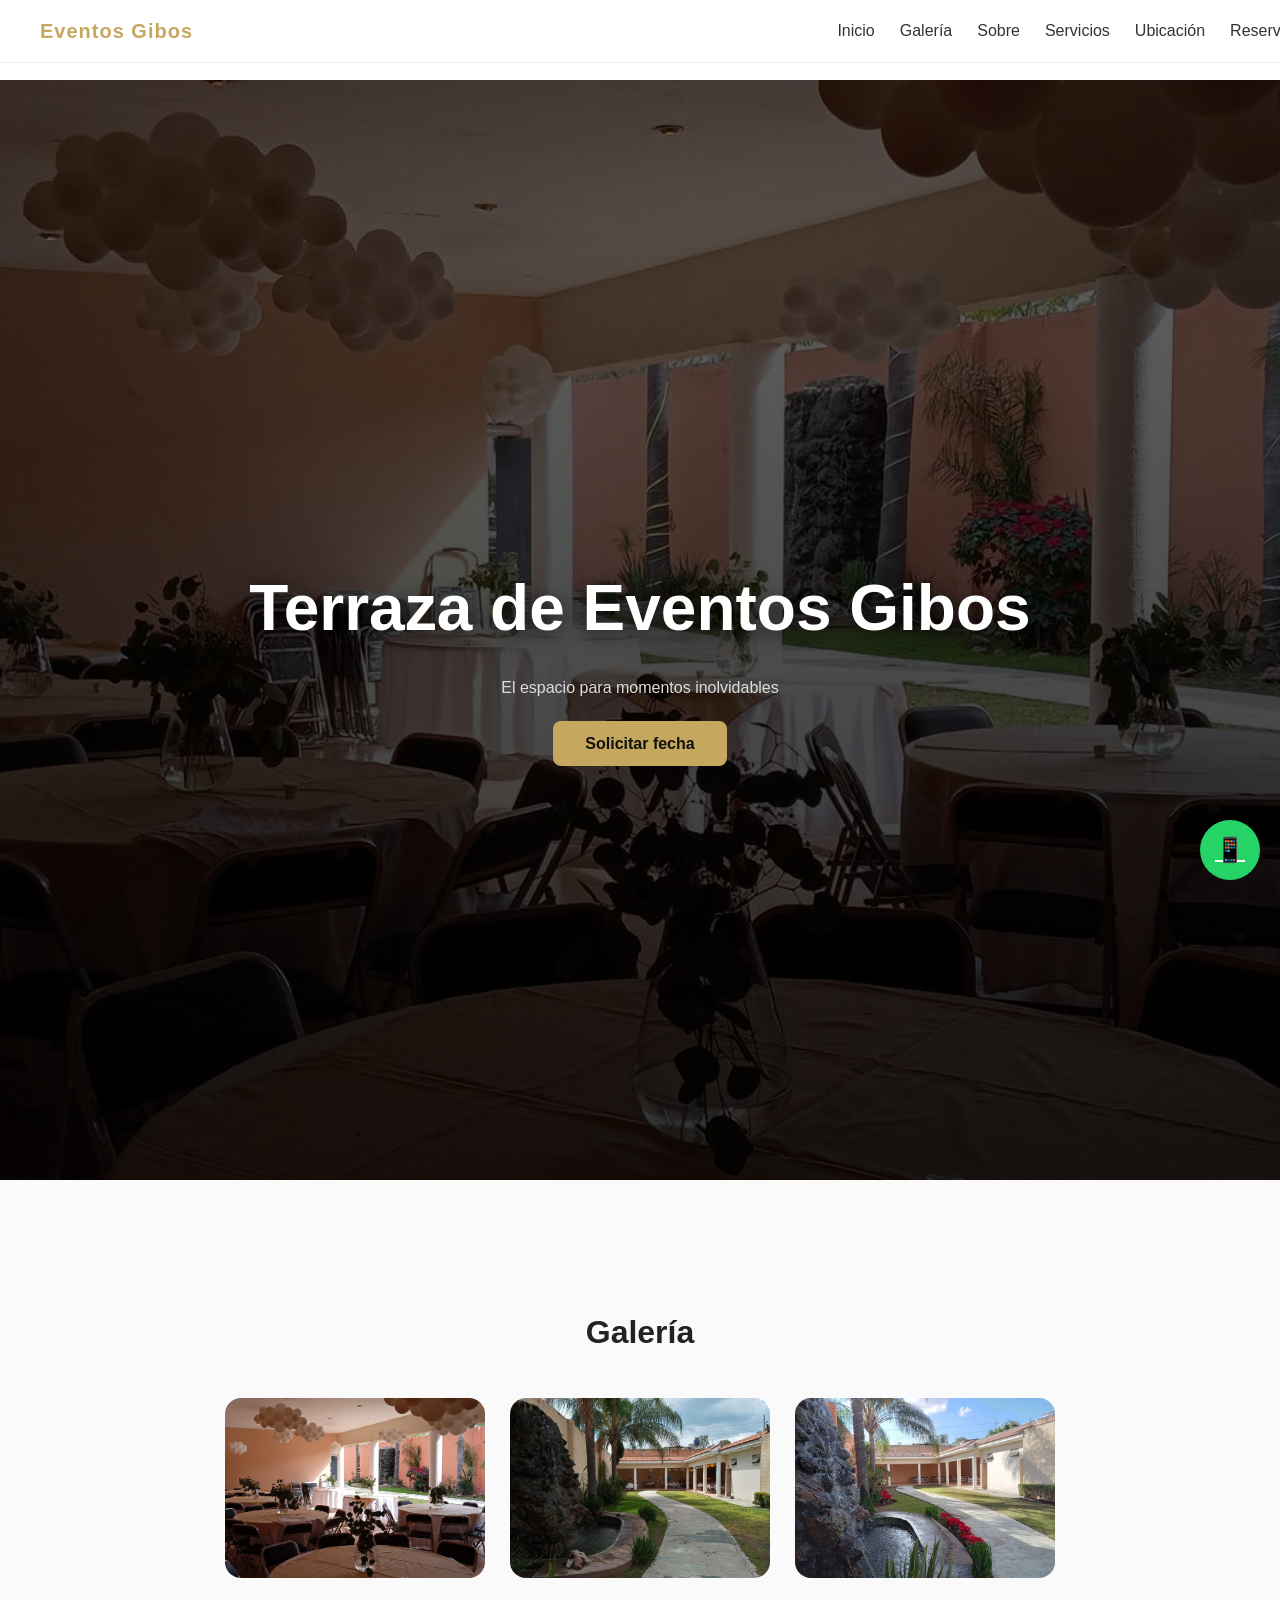
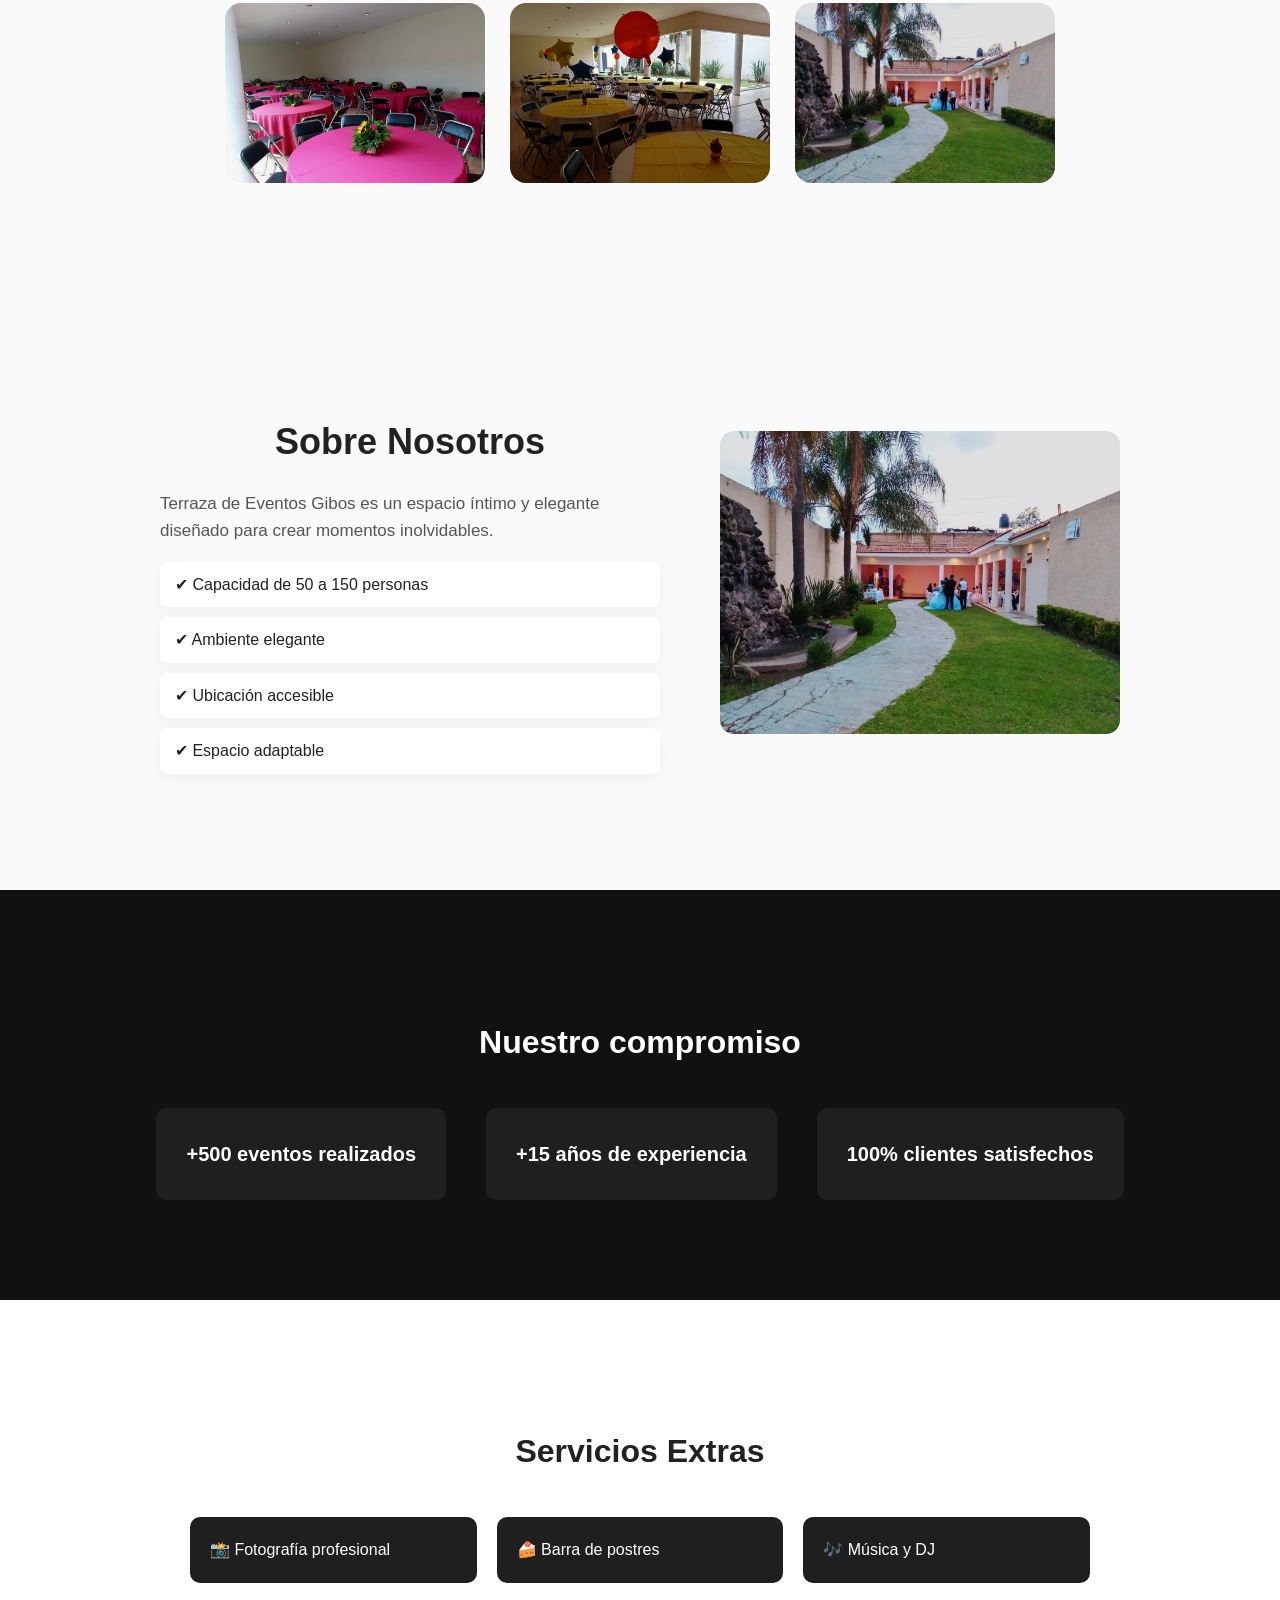
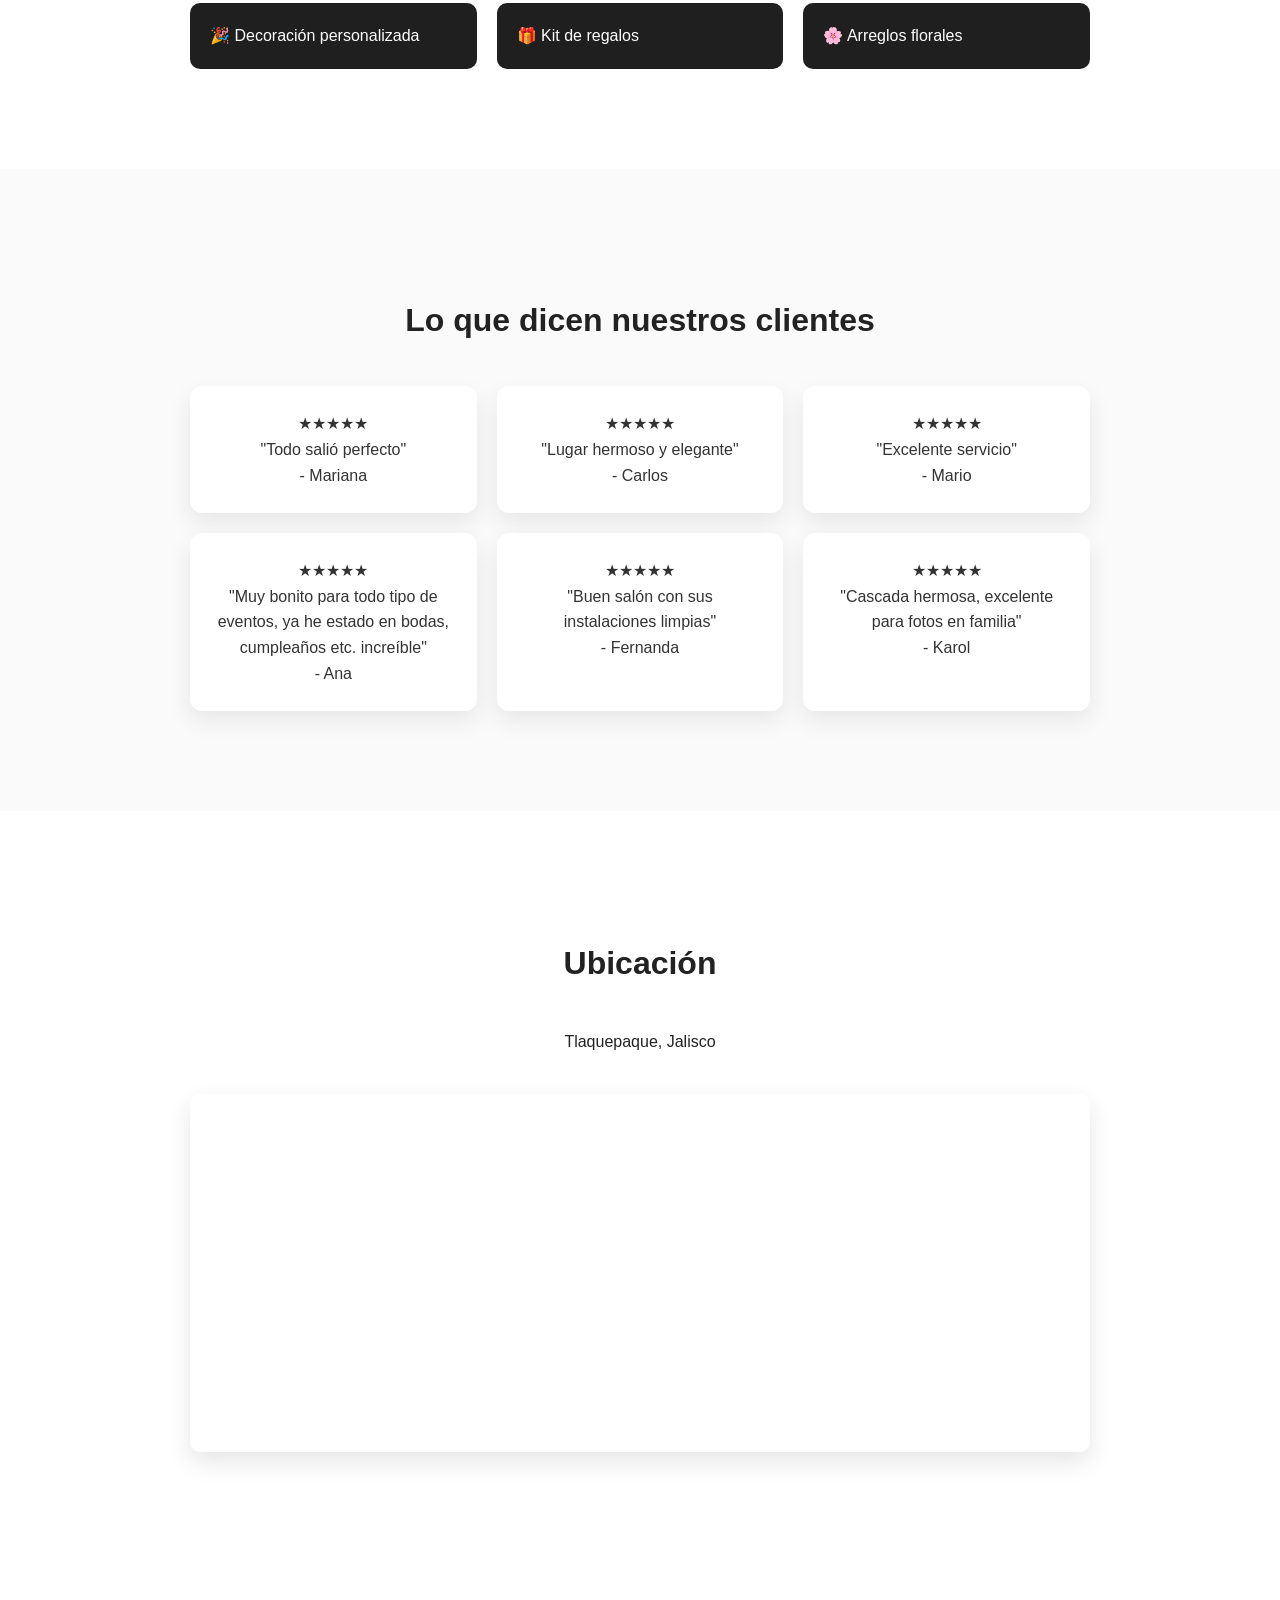
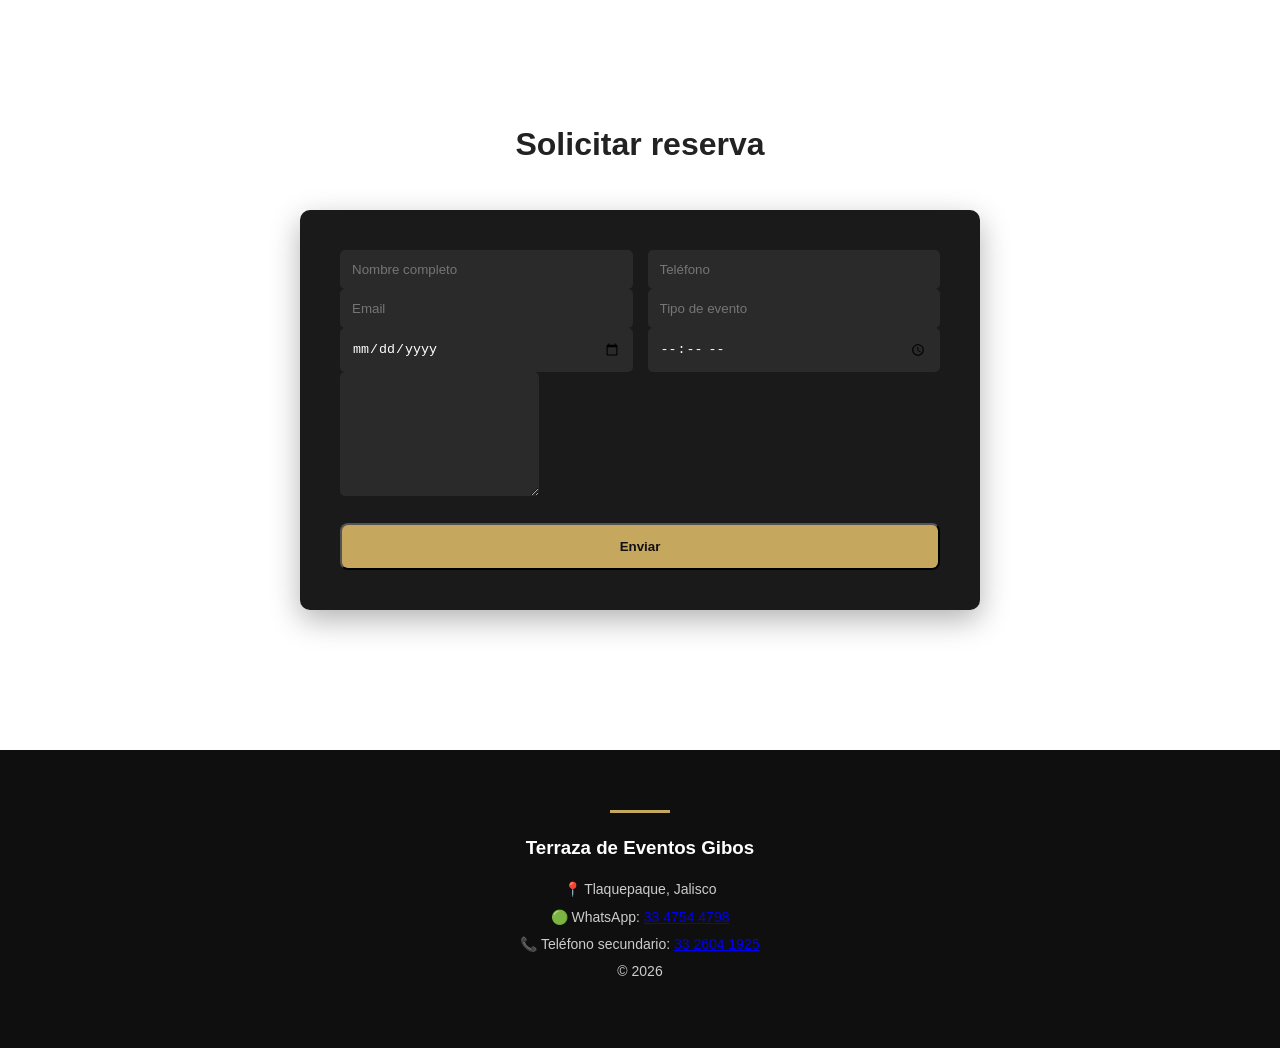
==== commit 84cde8b8: "Update WhatsApp and secondary phone details in HTML" ====
--- a/index.html
+++ b/index.html
@@ -326,10 +326,21 @@
 
   <p>📍 Tlaquepaque, Jalisco</p>
 
+  <!-- WHATSAPP PRINCIPAL -->
   <p>
-    📞 WhatsApp:
-    <a href="https://wa.me/5213347544798" target="_blank">
+    🟢 WhatsApp:
+    <a
+      href="https://wa.me/5213347544798"
+      target="_blank">
       33 4754 4798
+    </a>
+  </p>
+
+  <!-- TELÉFONO SECUNDARIO -->
+  <p>
+    📞 Teléfono secundario:
+    <a href="tel:+523326041925">
+      33 2604 1925
     </a>
   </p>
 
@@ -390,9 +401,11 @@
 
 function abrirLightbox(img) {
 
-  const lightbox = document.getElementById("lightbox");
-
-  const lightboxImg = document.getElementById("lightbox-img");
+  const lightbox =
+    document.getElementById("lightbox");
+
+  const lightboxImg =
+    document.getElementById("lightbox-img");
 
   lightbox.style.display = "flex";
 
@@ -403,7 +416,9 @@
 
 document.querySelector(".cerrar").onclick = function () {
 
-  document.getElementById("lightbox").style.display = "none";
+  document
+    .getElementById("lightbox")
+    .style.display = "none";
 
 };
 
@@ -459,7 +474,7 @@
 Mensaje: ${mensaje}`;
 
 
-  /* NÚMERO DESTINO DE WHATSAPP */
+  /* WHATSAPP PRINCIPAL */
   let url =
     "https://wa.me/5213347544798?text="
     + encodeURIComponent(texto);
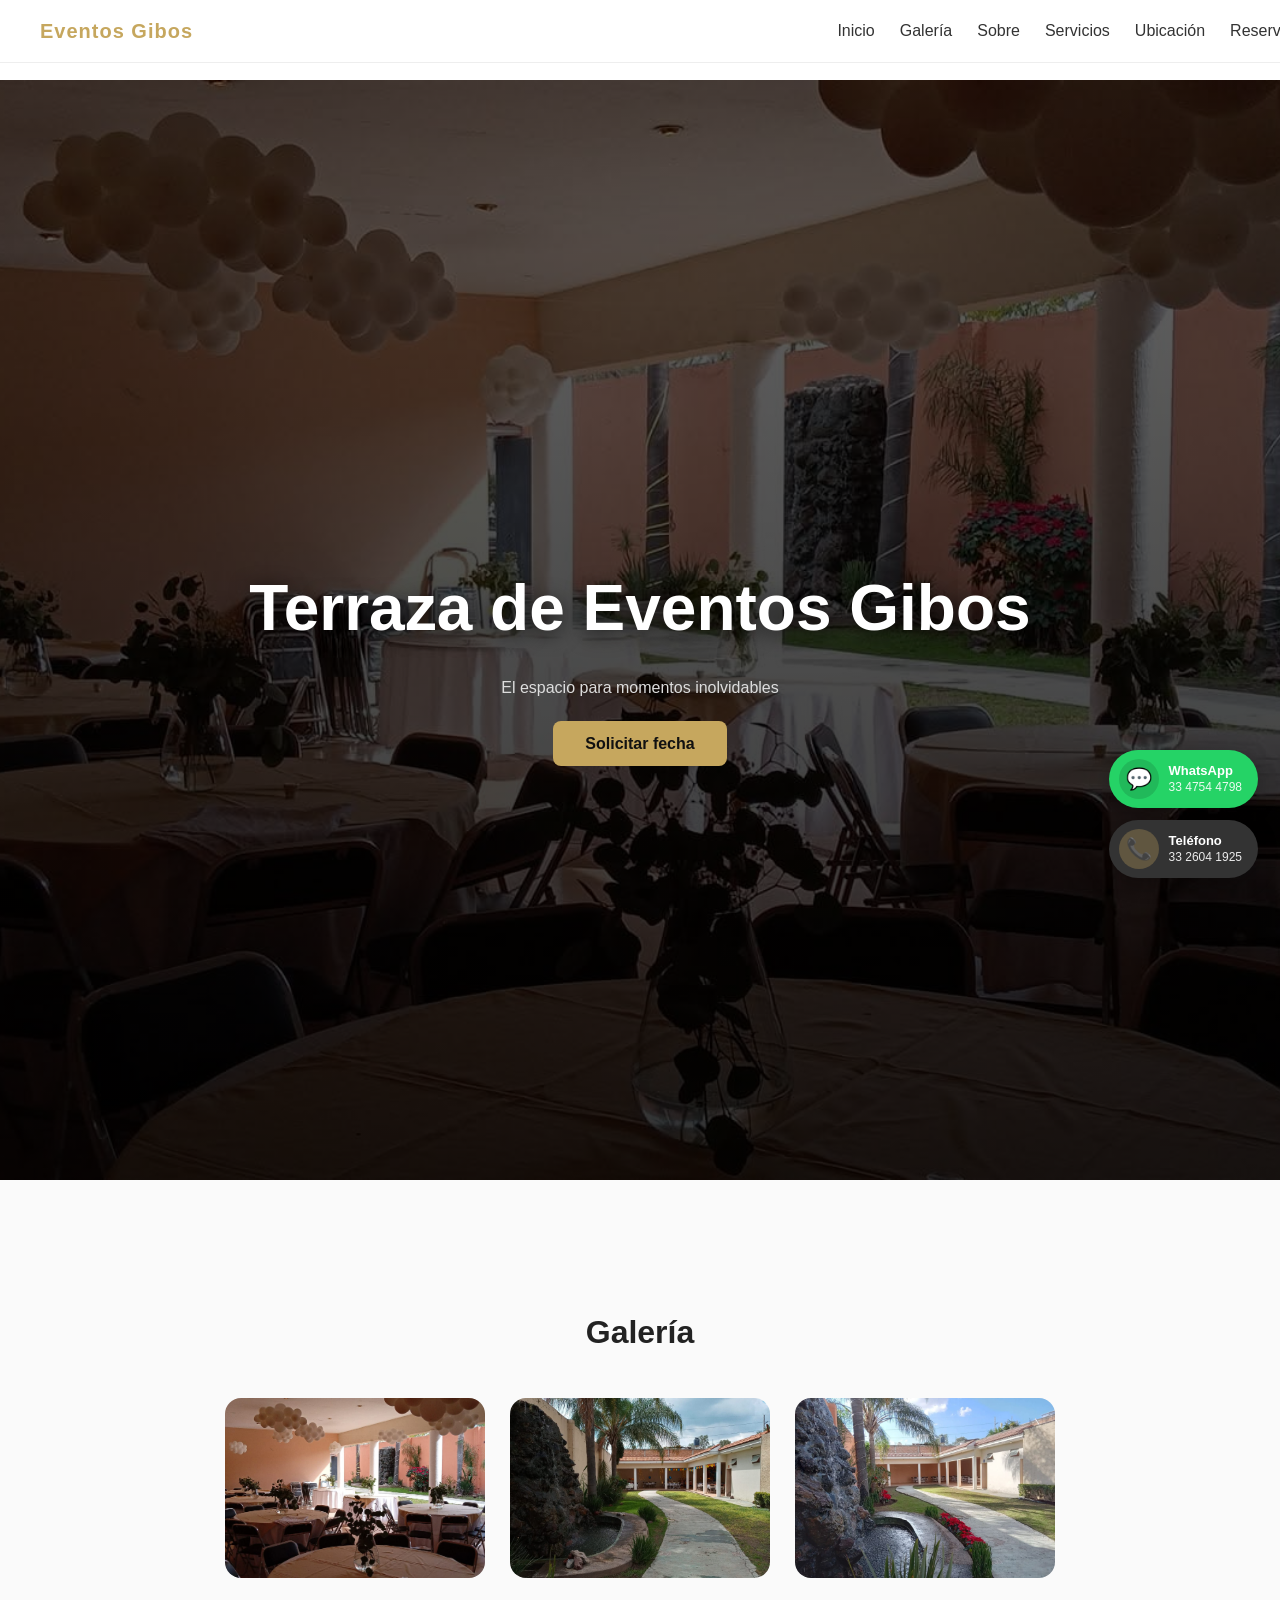
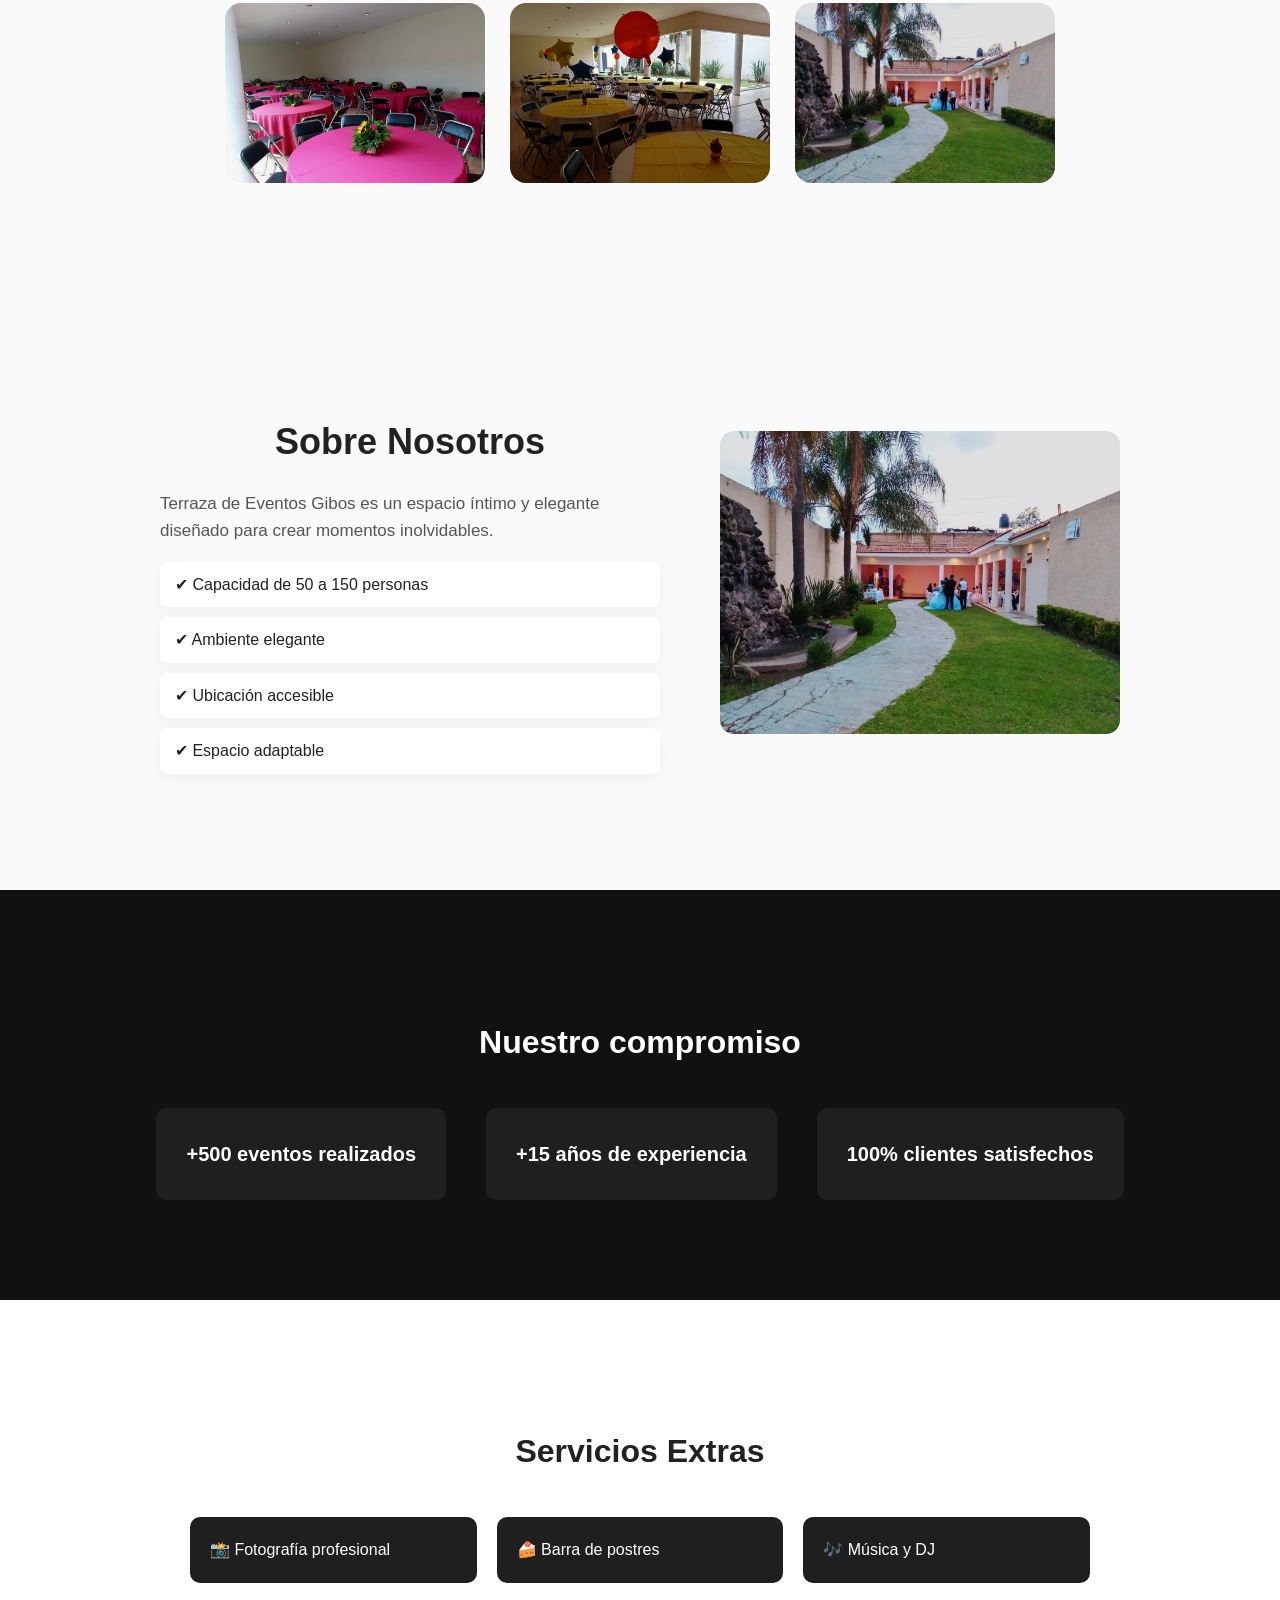
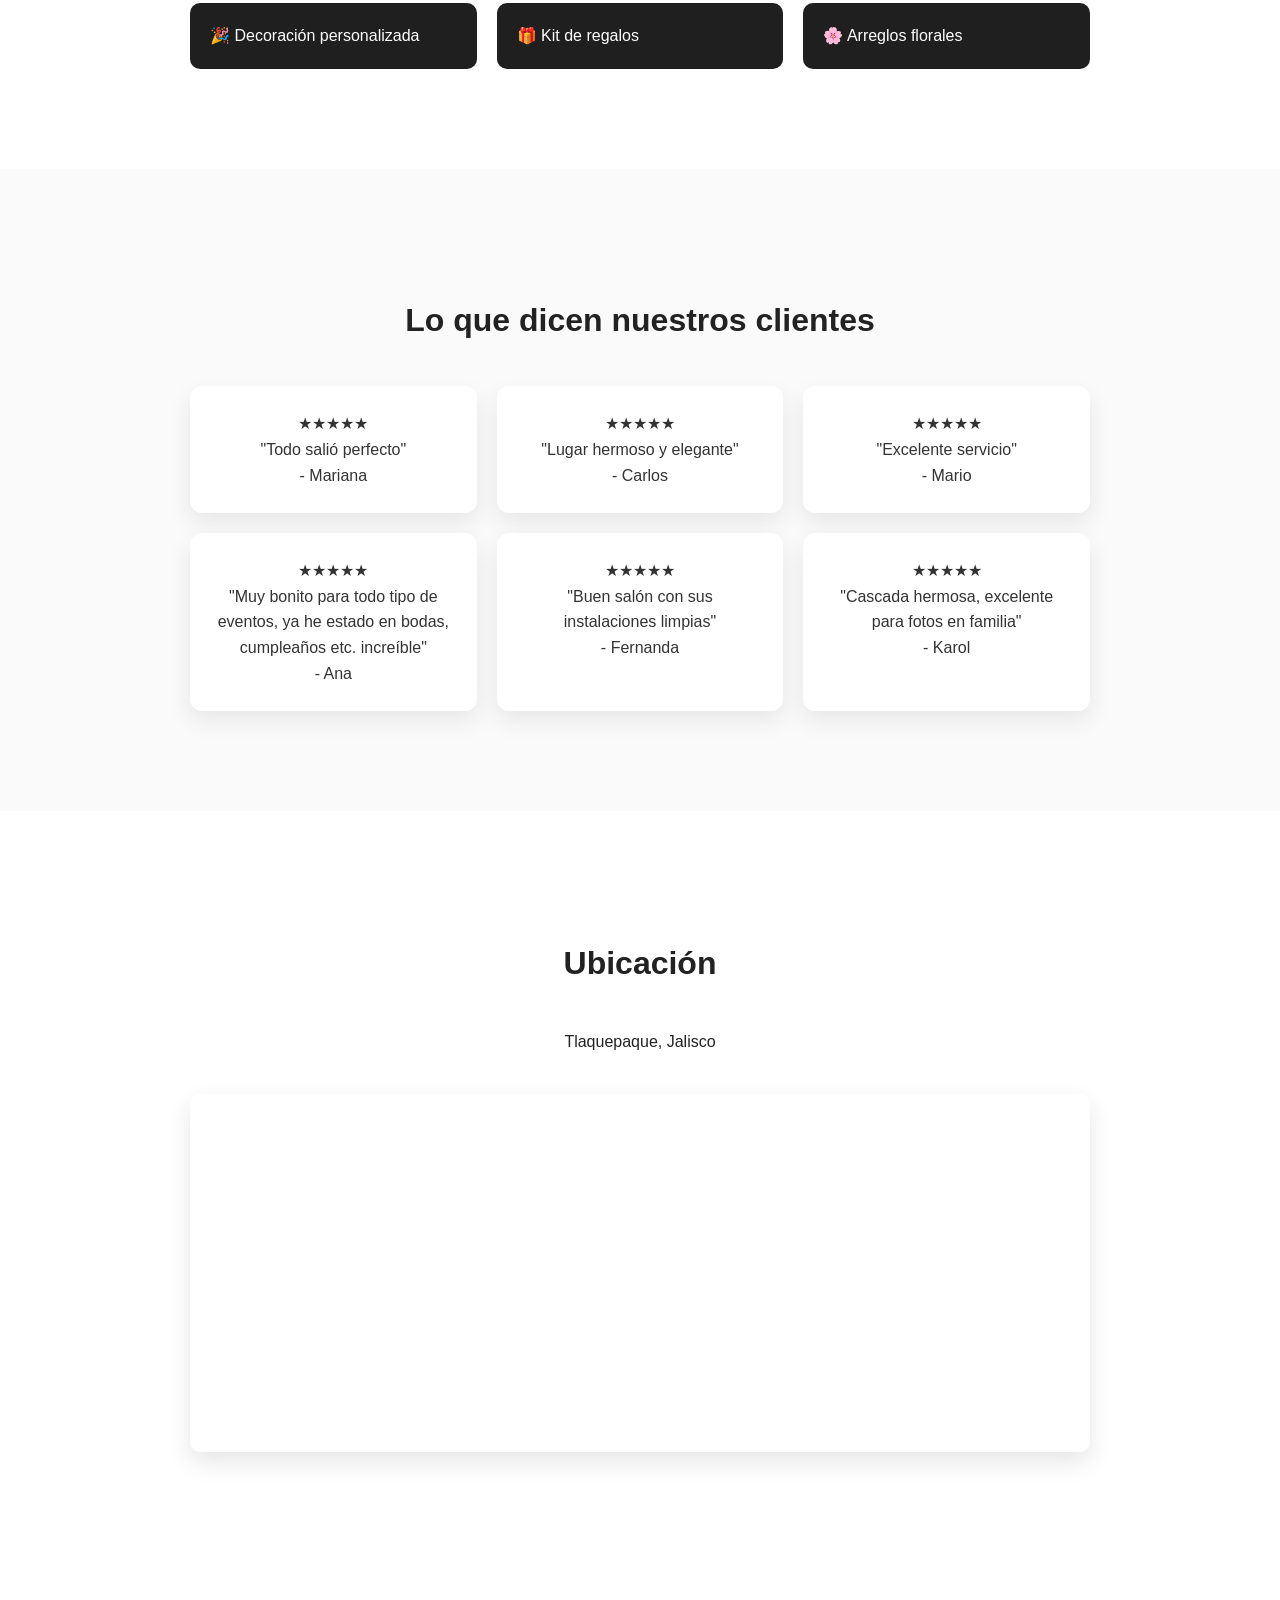
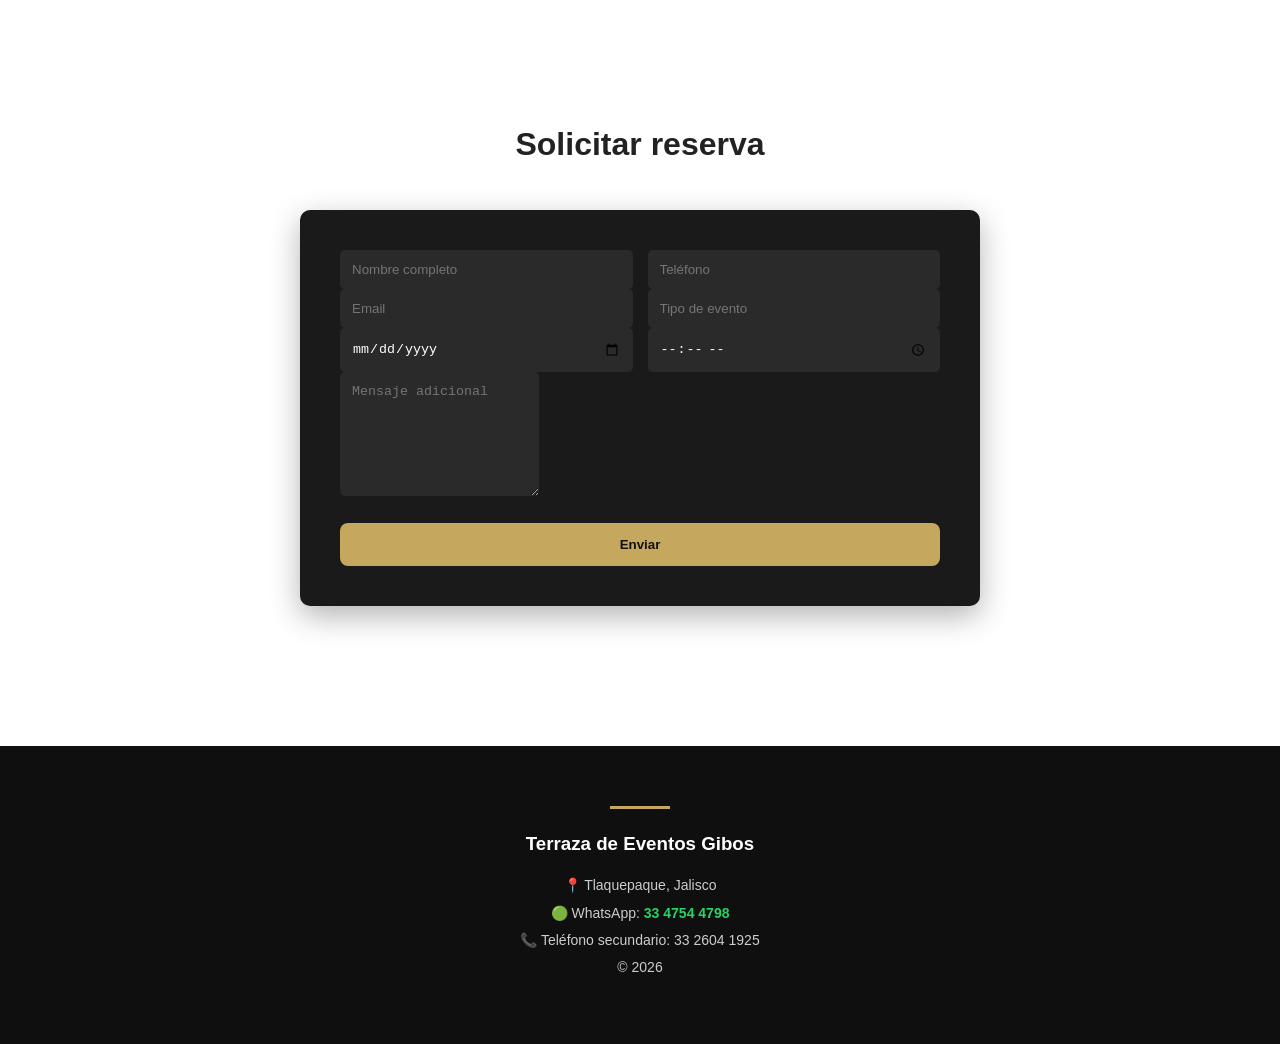
==== commit ff9b46b9: "Refactor contact buttons and update placeholders" ====
--- a/index.html
+++ b/index.html
@@ -133,9 +133,7 @@
   <div class="stats-grid">
 
     <div>+500 eventos realizados</div>
-
     <div>+15 años de experiencia</div>
-
     <div>100% clientes satisfechos</div>
 
   </div>
@@ -306,8 +304,7 @@
 
     <textarea
       id="mensaje"
-      placeholder="Mensaje adicional">
-    </textarea>
+      placeholder="Mensaje adicional"></textarea>
 
 
     <button type="submit" class="btn">
@@ -326,20 +323,21 @@
 
   <p>📍 Tlaquepaque, Jalisco</p>
 
-  <!-- WHATSAPP PRINCIPAL -->
   <p>
     🟢 WhatsApp:
     <a
       href="https://wa.me/5213347544798"
-      target="_blank">
+      target="_blank"
+      class="contacto-principal">
       33 4754 4798
     </a>
   </p>
 
-  <!-- TELÉFONO SECUNDARIO -->
   <p>
     📞 Teléfono secundario:
-    <a href="tel:+523326041925">
+    <a
+      href="tel:+523326041925"
+      class="contacto-secundario">
       33 2604 1925
     </a>
   </p>
@@ -362,16 +360,42 @@
 </div>
 
 
-<!-- BOTÓN FLOTANTE WHATSAPP -->
-<a
-  href="https://wa.me/5213347544798"
-  class="whatsapp-float"
-  target="_blank"
-  aria-label="Contactar por WhatsApp">
-
-  📱
-
-</a>
+<!-- BOTONES FLOTANTES -->
+<div class="contact-buttons">
+
+  <!-- WHATSAPP PRINCIPAL -->
+  <a
+    href="https://wa.me/5213347544798"
+    class="contact-float whatsapp-button"
+    target="_blank"
+    aria-label="WhatsApp principal">
+
+    <span class="contact-icon">💬</span>
+
+    <span class="contact-info">
+      <strong>WhatsApp</strong>
+      <small>33 4754 4798</small>
+    </span>
+
+  </a>
+
+
+  <!-- TELÉFONO SECUNDARIO -->
+  <a
+    href="tel:+523326041925"
+    class="contact-float phone-button"
+    aria-label="Teléfono secundario">
+
+    <span class="contact-icon">📞</span>
+
+    <span class="contact-info">
+      <strong>Teléfono</strong>
+      <small>33 2604 1925</small>
+    </span>
+
+  </a>
+
+</div>
 
 
 <!-- NAVBAR SCROLL -->
@@ -382,13 +406,9 @@
   const navbar = document.querySelector(".navbar");
 
   if (window.scrollY > 50) {
-
     navbar.classList.add("scrolled");
-
   } else {
-
     navbar.classList.remove("scrolled");
-
   }
 
 });
@@ -426,9 +446,7 @@
 document.getElementById("lightbox").onclick = function (e) {
 
   if (e.target.id === "lightbox") {
-
     this.style.display = "none";
-
   }
 
 };
@@ -474,7 +492,7 @@
 Mensaje: ${mensaje}`;
 
 
-  /* WHATSAPP PRINCIPAL */
+  /* SIEMPRE ENVÍA AL WHATSAPP PRINCIPAL */
   let url =
     "https://wa.me/5213347544798?text="
     + encodeURIComponent(texto);
@@ -502,9 +520,7 @@
       el.getBoundingClientRect();
 
     if (rect.top < window.innerHeight - 100) {
-
       el.classList.add("active");
-
     }
 
   });
--- a/css/style.css
+++ b/css/style.css
@@ -6,7 +6,7 @@
 /* RESET */
 body{
 margin:0;
-font-family:'Segoe UI', sans-serif;
+font-family:'Segoe UI',sans-serif;
 background:#ffffff;
 color:#222;
 line-height:1.6;
@@ -60,7 +60,6 @@
 position:relative;
 }
 
-/* línea animada */
 .navbar a::after{
 content:"";
 position:absolute;
@@ -76,12 +75,14 @@
 width:100%;
 }
 
+
 /* HERO */
 .hero{
 height:100vh;
 background:
-linear-gradient(rgba(0,0,0,0.6), rgba(0,0,0,0.8)),
+linear-gradient(rgba(0,0,0,0.6),rgba(0,0,0,0.8)),
 url('../terraza.jpg') center/cover no-repeat;
+
 display:flex;
 align-items:center;
 justify-content:center;
@@ -100,7 +101,8 @@
 margin-bottom:30px;
 }
 
-/* BOTON */
+
+/* BOTÓN */
 .btn{
 padding:14px 32px;
 background:var(--dorado);
@@ -109,11 +111,14 @@
 text-decoration:none;
 font-weight:600;
 transition:0.3s;
+border:none;
+cursor:pointer;
 }
 
 .btn:hover{
 opacity:0.85;
 }
+
 
 /* SECCIONES */
 section{
@@ -126,7 +131,8 @@
 margin-bottom:40px;
 }
 
-/* GALERIA */
+
+/* GALERÍA */
 .galeria{
 background:#fafafa;
 text-align:center;
@@ -154,7 +160,6 @@
 display:block;
 }
 
-/* overlay */
 .galeria-grid div::after{
 content:"Ver imagen";
 position:absolute;
@@ -164,9 +169,11 @@
 height:100%;
 background:rgba(0,0,0,0.4);
 color:white;
+
 display:flex;
 align-items:center;
 justify-content:center;
+
 opacity:0;
 transition:0.3s;
 font-size:18px;
@@ -179,6 +186,7 @@
 .galeria-grid div:hover::after{
 opacity:1;
 }
+
 
 /* SOBRE */
 .sobre{
@@ -225,6 +233,7 @@
 width:400px;
 border-radius:14px;
 }
+
 
 /* STATS */
 .stats{
@@ -253,6 +262,7 @@
 background:#2a2a2a;
 }
 
+
 /* EXTRAS */
 .extras-grid{
 display:grid;
@@ -274,6 +284,7 @@
 transform:translateY(-5px);
 }
 
+
 /* TESTIMONIOS */
 .testimonios{
 background:#fafafa;
@@ -301,7 +312,8 @@
 transform:translateY(-5px);
 }
 
-/* UBICACION */
+
+/* UBICACIÓN */
 .ubicacion{
 text-align:center;
 }
@@ -314,7 +326,8 @@
 box-shadow:0 10px 25px rgba(0,0,0,0.1);
 }
 
-/* FORM */
+
+/* FORMULARIO */
 .reserva form{
 background:#1a1a1a;
 padding:40px;
@@ -330,7 +343,8 @@
 gap:15px;
 }
 
-input,textarea{
+input,
+textarea{
 padding:12px;
 border:none;
 background:#2a2a2a;
@@ -347,6 +361,7 @@
 margin-top:20px;
 width:100%;
 }
+
 
 /* FOOTER */
 .footer{
@@ -364,6 +379,25 @@
 .footer p{
 margin:5px 0;
 font-size:14px;
+}
+
+.footer a{
+text-decoration:none;
+transition:0.3s;
+}
+
+.footer a:hover{
+color:var(--dorado);
+}
+
+.contacto-principal{
+color:#25D366;
+font-weight:600;
+}
+
+.contacto-secundario{
+color:#ccc;
+font-weight:500;
 }
 
 .footer::before{
@@ -375,21 +409,112 @@
 margin:0 auto 20px;
 }
 
-/* WHATSAPP */
-.whatsapp-float{
+
+/* =========================================
+   BOTONES FLOTANTES DE CONTACTO
+   ========================================= */
+
+.contact-buttons{
 position:fixed;
-bottom:20px;
-right:20px;
-background:#25D366;
-color:white;
-width:60px;
-height:60px;
-border-radius:50%;
+right:22px;
+bottom:22px;
+
+display:flex;
+flex-direction:column;
+align-items:flex-end;
+gap:12px;
+
+z-index:9998;
+}
+
+
+/* BOTÓN INDIVIDUAL */
+.contact-float{
+display:flex;
+align-items:center;
+
+height:58px;
+min-width:58px;
+
+padding:0 16px 0 10px;
+
+border-radius:30px;
+
+color:white;
+text-decoration:none;
+
+box-shadow:0 5px 20px rgba(0,0,0,0.25);
+
+transition:
+transform 0.3s ease,
+box-shadow 0.3s ease;
+
+overflow:hidden;
+}
+
+
+/* ICONO */
+.contact-icon{
+width:40px;
+height:40px;
+
 display:flex;
 align-items:center;
 justify-content:center;
-font-size:24px;
-}
+
+border-radius:50%;
+
+font-size:21px;
+
+margin-right:10px;
+}
+
+
+/* TEXTO */
+.contact-info{
+display:flex;
+flex-direction:column;
+line-height:1.15;
+}
+
+.contact-info strong{
+font-size:13px;
+font-weight:700;
+}
+
+.contact-info small{
+font-size:12px;
+opacity:0.9;
+margin-top:2px;
+}
+
+
+/* WHATSAPP PRINCIPAL */
+.whatsapp-button{
+background:#25D366;
+}
+
+.whatsapp-button .contact-icon{
+background:rgba(0,0,0,0.12);
+}
+
+
+/* TELÉFONO SECUNDARIO */
+.phone-button{
+background:#333;
+}
+
+.phone-button .contact-icon{
+background:rgba(198,167,94,0.3);
+}
+
+
+/* HOVER */
+.contact-float:hover{
+transform:translateY(-4px) scale(1.03);
+box-shadow:0 8px 25px rgba(0,0,0,0.35);
+}
+
 
 /* ANIMACIONES */
 .fade-up{
@@ -403,62 +528,14 @@
 transform:translateY(0);
 }
 
-/* RESPONSIVE */
-@media(max-width:900px){
-
-.galeria-grid{
-grid-template-columns:repeat(2,1fr);
-}
-
-.extras-grid,
-.test-grid{
-grid-template-columns:1fr 1fr;
-}
-
-.sobre-container{
-flex-direction:column;
-text-align:center;
-}
-
-.sobre-img img{
-width:100%;
-}
-
-.stats-grid{
-flex-direction:column;
-}
-
-}
-
-@media(max-width:600px){
-
-.galeria-grid,
-.extras-grid,
-.test-grid{
-grid-template-columns:1fr;
-}
-
-.form-group{
-grid-template-columns:1fr;
-}
-
-.navbar{
-flex-direction:column;
-gap:10px;
-}
-
-.hero h1{
-font-size:38px;
-}
-
-}
-
-/* NAVBAR SCROLL EFECTO */
+
+/* NAVBAR SCROLL */
 .navbar.scrolled{
 background:rgba(255,255,255,0.95);
 box-shadow:0 5px 20px rgba(0,0,0,0.1);
 padding:10px 30px;
 }
+
 
 /* LIGHTBOX */
 .lightbox{
@@ -466,11 +543,15 @@
 position:fixed;
 top:0;
 left:0;
+
 width:100%;
 height:100%;
+
 background:rgba(0,0,0,0.9);
+
 justify-content:center;
 align-items:center;
+
 z-index:9999;
 }
 
@@ -484,7 +565,91 @@
 position:absolute;
 top:30px;
 right:40px;
+
 font-size:40px;
 color:white;
 cursor:pointer;
 }
+
+
+/* =========================================
+   RESPONSIVE
+   ========================================= */
+
+@media(max-width:900px){
+
+.galeria-grid{
+grid-template-columns:repeat(2,1fr);
+}
+
+.extras-grid,
+.test-grid{
+grid-template-columns:1fr 1fr;
+}
+
+.sobre-container{
+flex-direction:column;
+text-align:center;
+}
+
+.sobre-img img{
+width:100%;
+}
+
+.stats-grid{
+flex-direction:column;
+}
+
+}
+
+
+@media(max-width:600px){
+
+.galeria-grid,
+.extras-grid,
+.test-grid{
+grid-template-columns:1fr;
+}
+
+.form-group{
+grid-template-columns:1fr;
+}
+
+.navbar{
+flex-direction:column;
+gap:10px;
+}
+
+.hero h1{
+font-size:38px;
+}
+
+
+/* BOTONES FLOTANTES EN CELULAR */
+
+.contact-buttons{
+right:15px;
+bottom:15px;
+gap:10px;
+}
+
+.contact-float{
+height:54px;
+padding-right:14px;
+}
+
+.contact-icon{
+width:38px;
+height:38px;
+font-size:19px;
+}
+
+.contact-info strong{
+font-size:12px;
+}
+
+.contact-info small{
+font-size:11px;
+}
+
+}
